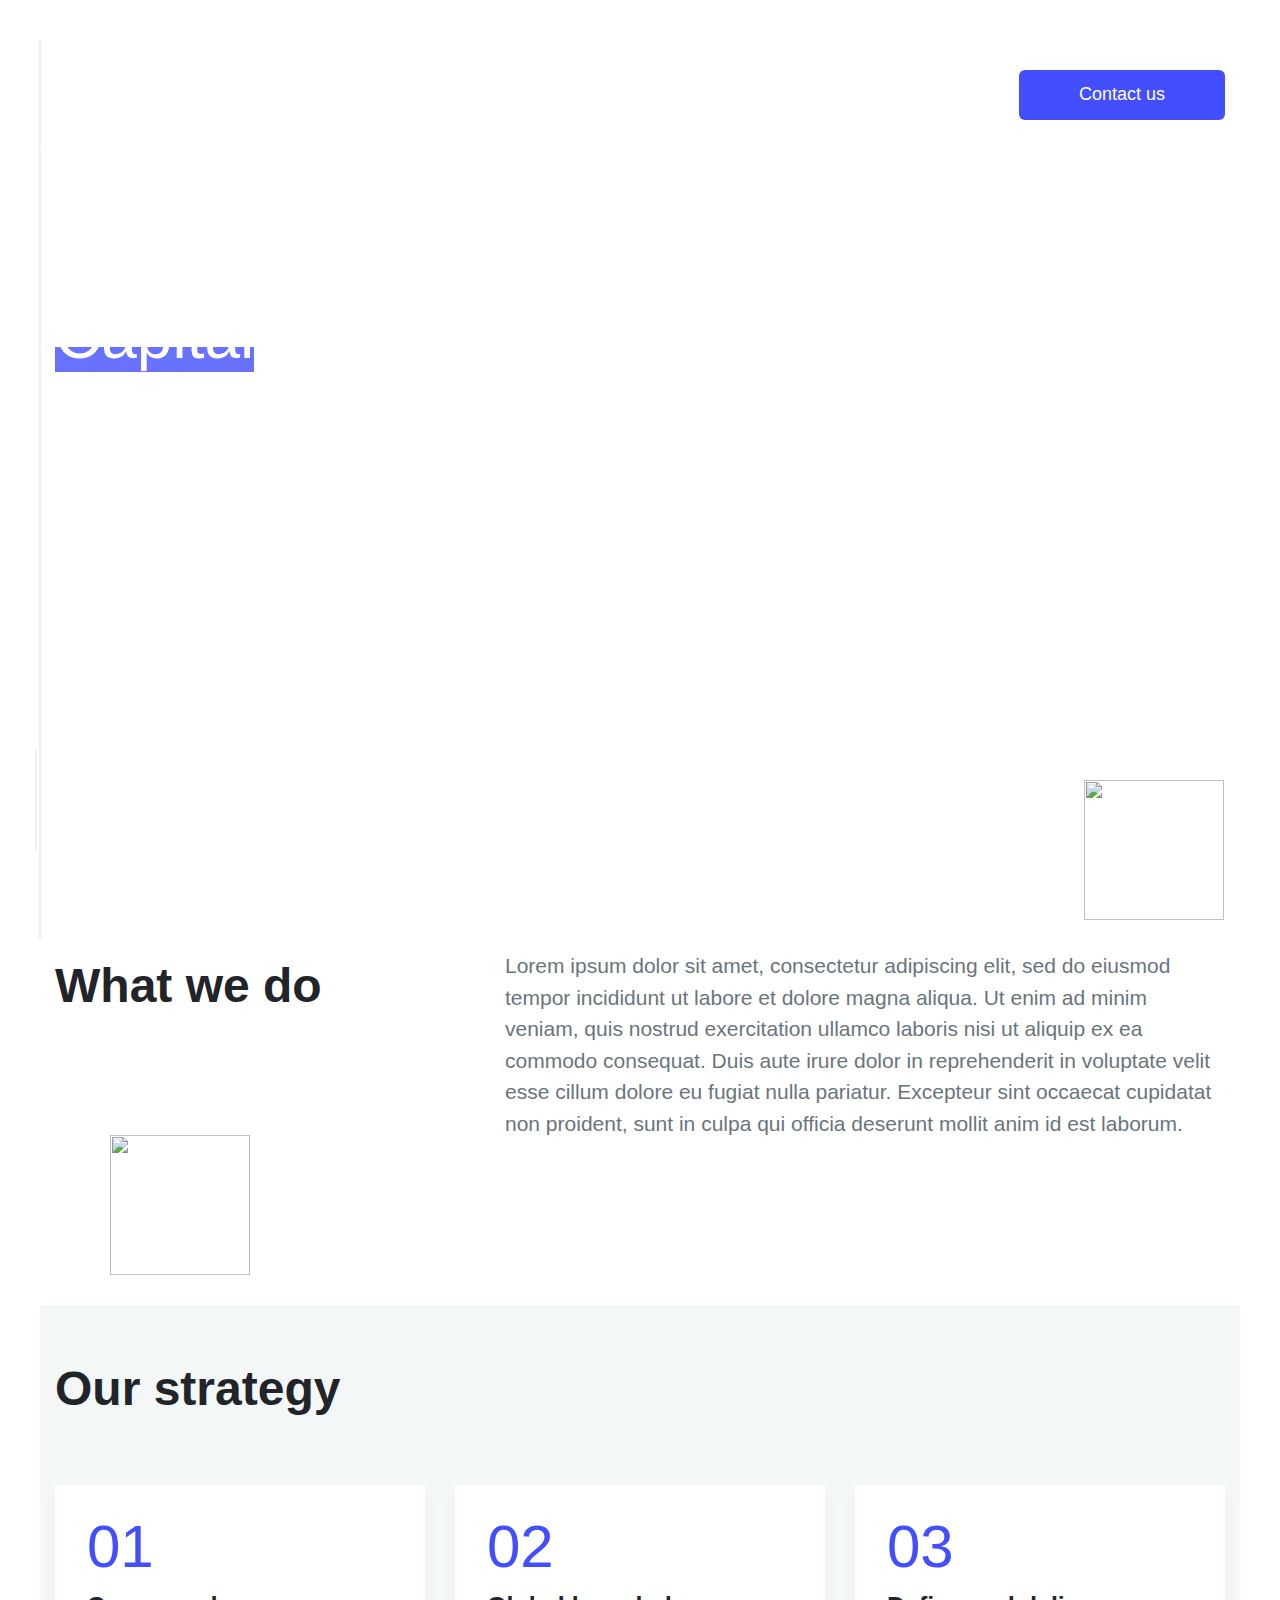
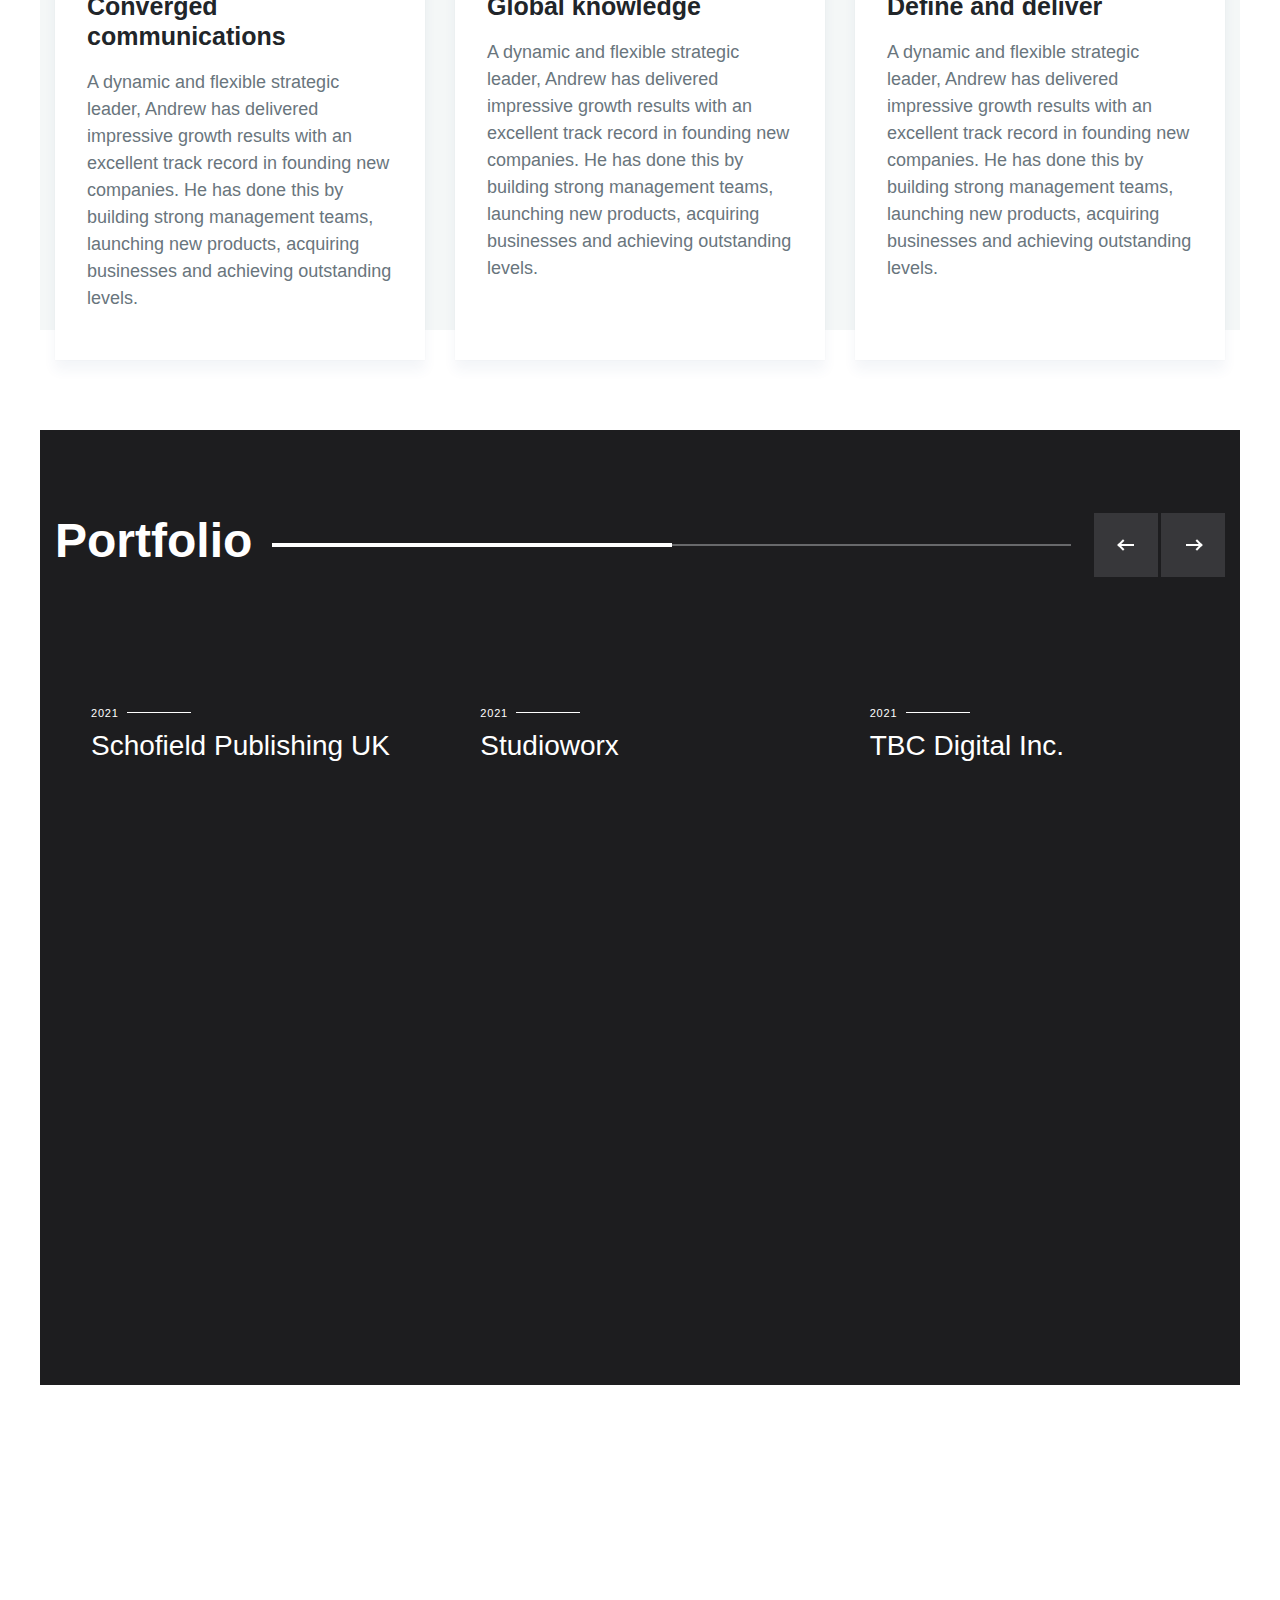
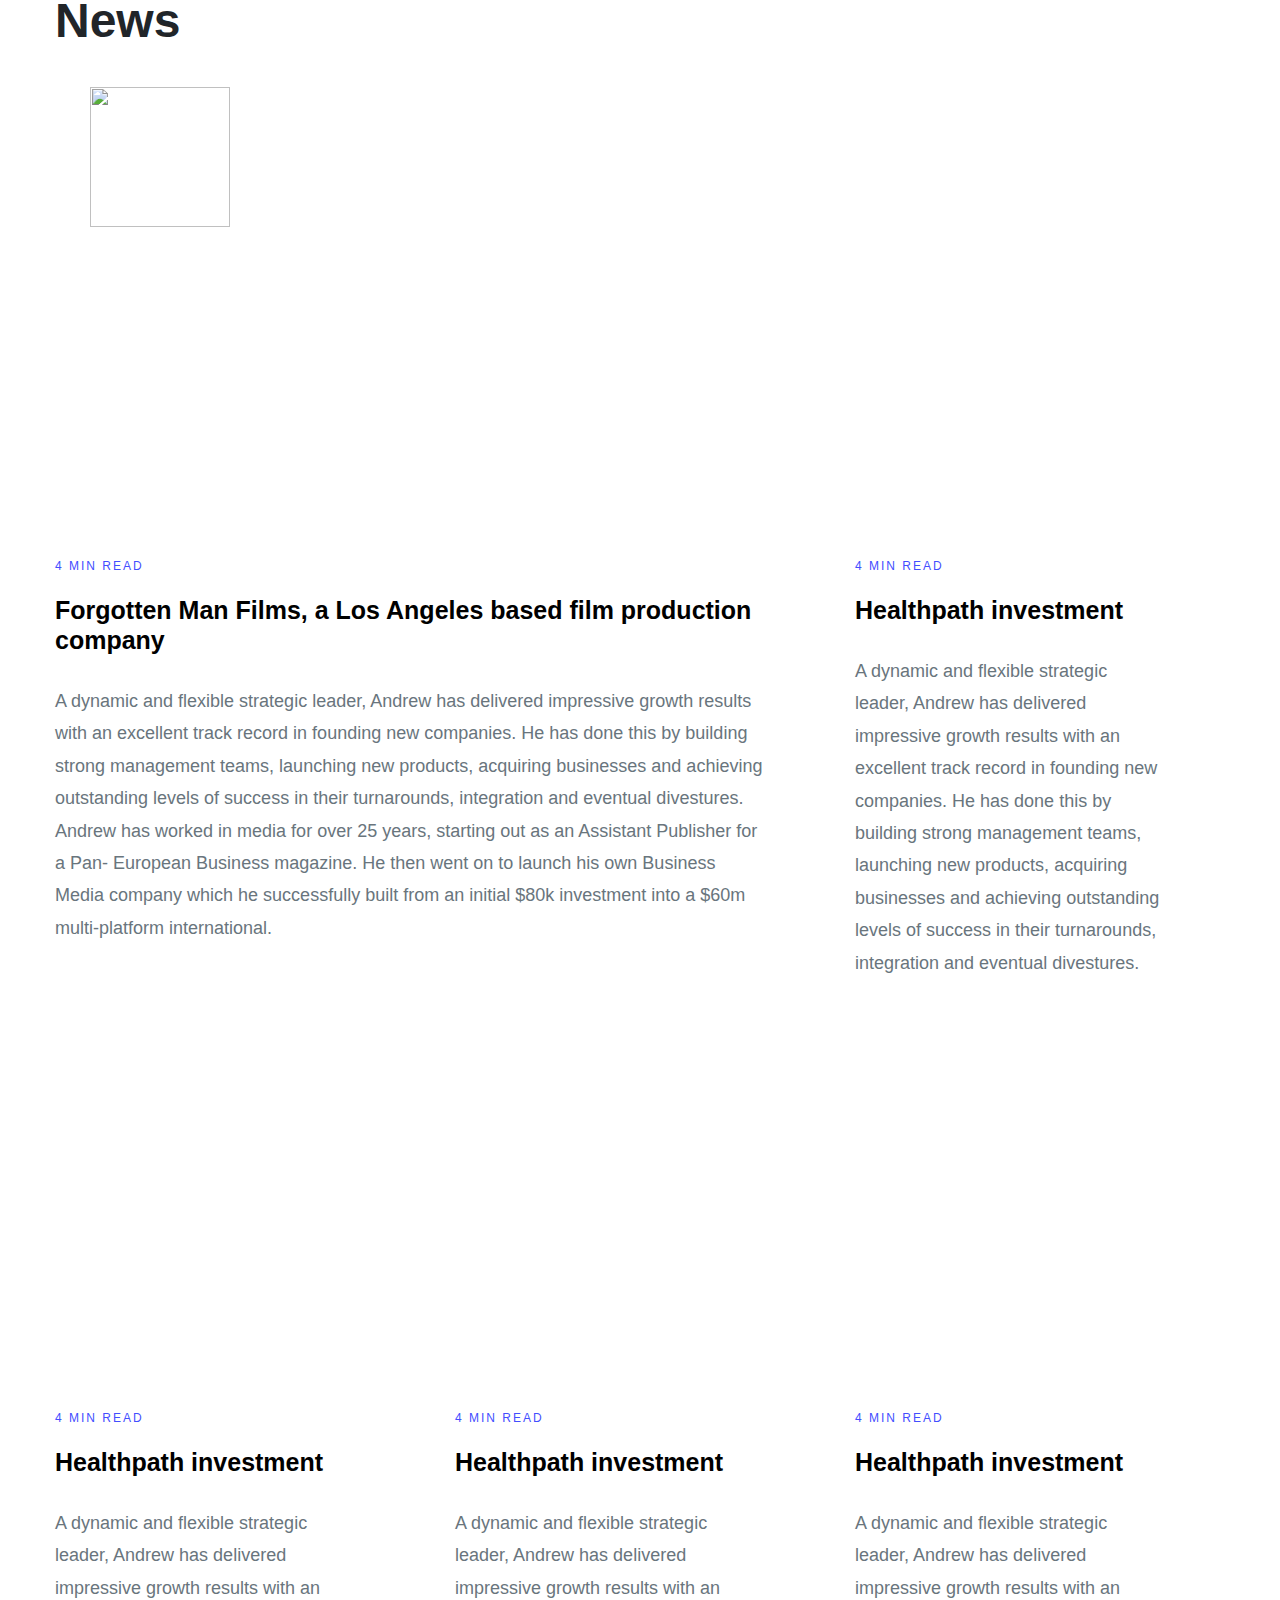
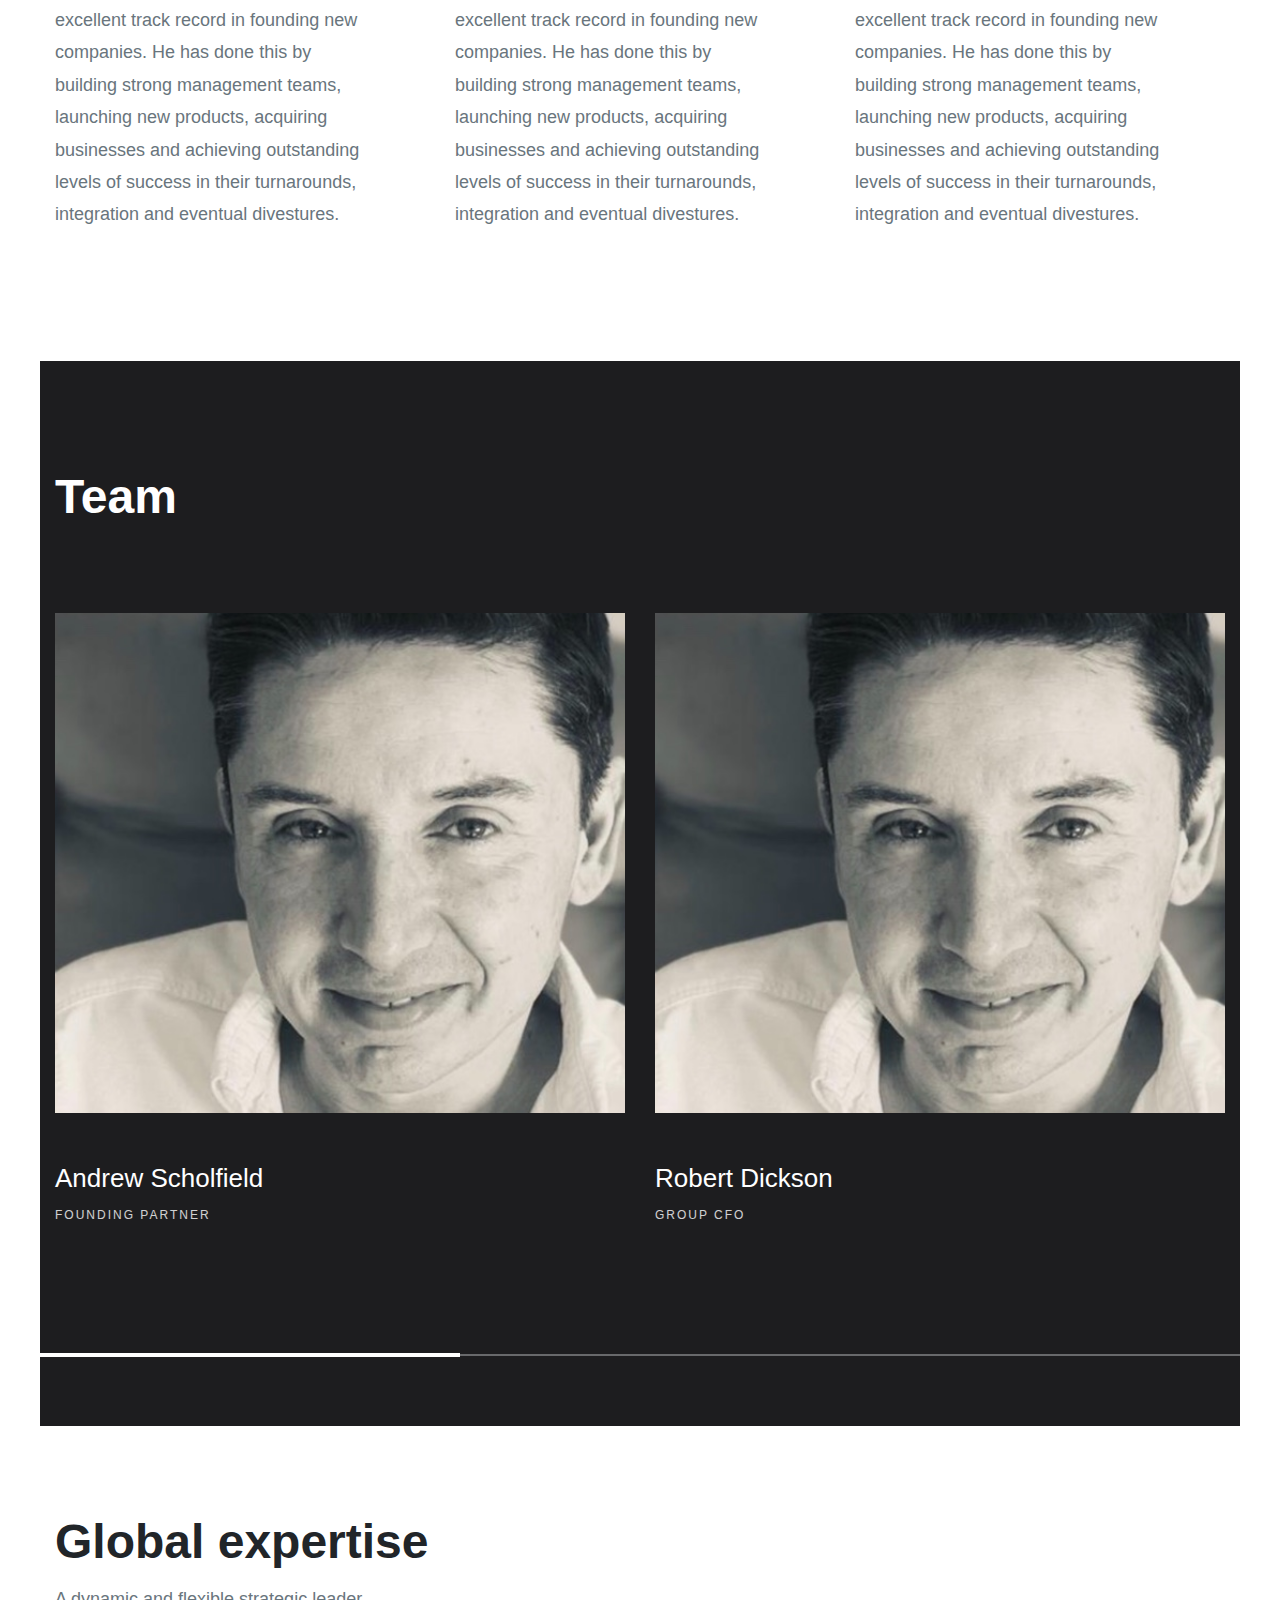
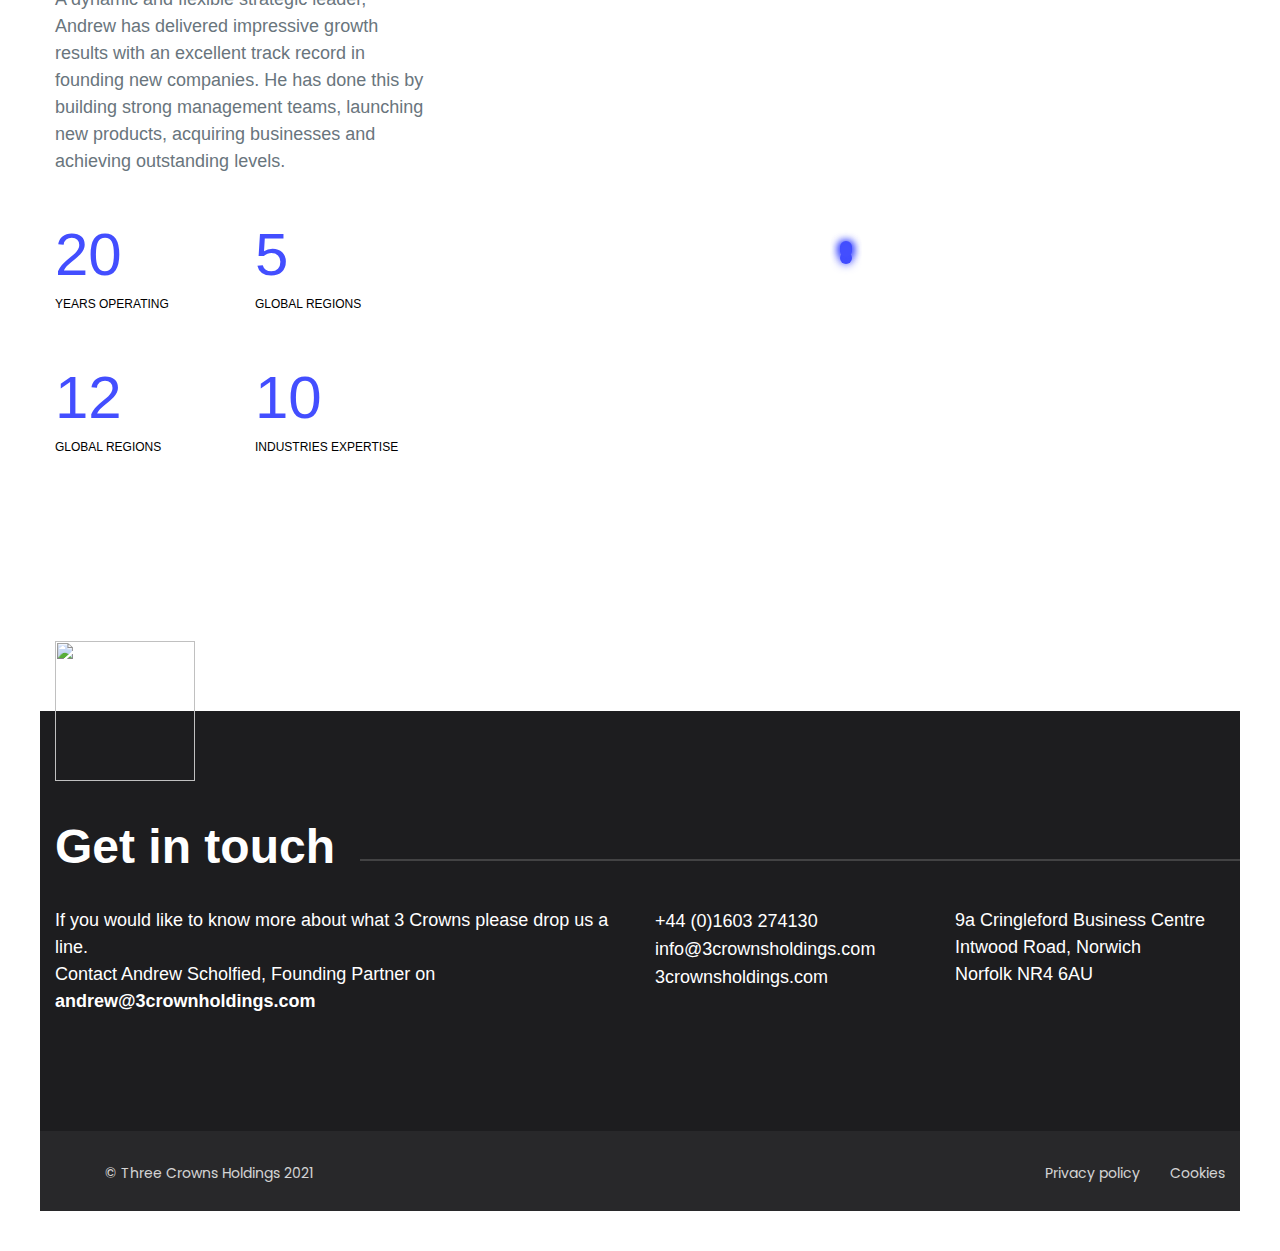
==== index.html @ 2ba05b67 "hero responsive fixes" ====
<!DOCTYPE html>
<html lang="en">
<head>
    <meta charset="UTF-8">
    <meta http-equiv="X-UA-Compatible" content="IE=edge">
    <meta name="viewport" content="width=device-width, initial-scale=1.0">
    <link rel="stylesheet" href="./assets/css/styles.css">
    <link rel="stylesheet" href="https://stackpath.bootstrapcdn.com/bootstrap/4.3.1/css/bootstrap.min.css" integrity="sha384-ggOyR0iXCbMQv3Xipma34MD+dH/1fQ784/j6cY/iJTQUOhcWr7x9JvoRxT2MZw1T" crossorigin="anonymous">
    <link rel="stylesheet" href="./assets/js/libs/locomotive-scroll-master/dist/locomotive-scroll.min.css">
    <script src="https://cdnjs.cloudflare.com/ajax/libs/popper.js/1.14.7/umd/popper.min.js" integrity="sha384-UO2eT0CpHqdSJQ6hJty5KVphtPhzWj9WO1clHTMGa3JDZwrnQq4sF86dIHNDz0W1" crossorigin="anonymous"></script>
    <!-- <script src="https://stackpath.bootstrapcdn.com/bootstrap/4.3.1/js/bootstrap.min.js" integrity="sha384-JjSmVgyd0p3pXB1rRibZUAYoIIy6OrQ6VrjIEaFf/nJGzIxFDsf4x0xIM+B07jRM" crossorigin="anonymous"></script> -->
    <script src="https://code.jquery.com/jquery-3.3.1.slim.min.js" integrity="sha384-q8i/X+965DzO0rT7abK41JStQIAqVgRVzpbzo5smXKp4YfRvH+8abtTE1Pi6jizo" crossorigin="anonymous"></script>
    
    <script src="./assets/js/libs/j-video-background/lib/j-video-background.js"></script>
    <script src="./assets/js/libs/locomotive-scroll-master/dist/locomotive-scroll.min.js"></script>
    <script src="./assets/js/main.js"></script>
    
    <title>Three Crowns - Home</title>
</head>
<body>

    <div class="container">
        <div class="line-container">
            <div class="line"></div>
        </div>
    </div>

    <div data-scroll-container class="main">

        <div data-scroll-section class="hero">
            <div class="hero-video-wrapper">
                <div class="hero-video"></div>
            </div>
            <div class="hero-header parallax">
                <div class="container header">
                    <a href="#" class="header-logo">
                        <img src="./assets/images/logo.png" alt="">
                    </a>
                    <a class="button button-blue" href="#">Contact us</a>
                </div>
            </div>
            <div class="container helper-line position-relative">
                <div class="row">
                    <div class="col-12 col-lg-6 hero-text">
                        <h1><span class="underline-animated">Capital</span> partnerships to work with you.</h1>
                        <p>Three Crowns targets investments in the Media and Technology industries focusing on mid market companies that have innovative proprietary technology.</p>
                        <a class="button button-blue hide-desktop" href="#">Contact us</a>
                    </div>
                    <img data-scroll data-scroll-speed="1" class="checker-overlay parallax mr-3" src="./assets/images/checker.png" alt="">
                </div>
            </div>
        </div>

        <div class="spacer"></div>

        <div data-scroll-section class="what-we-do">
            <div class="container">
                <div class="row row-eq-height">
                    <div data-scroll data-scroll-speed="2" class="col-12 col-md-4 d-flex flex-column justify-content-between left-col">
                        <h2 class="section-heading">What we do</h2>
                        <img src="./assets/images/what-we-do-1.png" alt="">
                        <img data-scroll data-scroll-speed="2" class="checker-overlay" src="./assets/images/checker.png" alt="">
                    </div>
                    <div data-scroll data-scroll-speed="3" class="col-12 col-md-8 d-flex flex-column justify-content-between">
                        <p class="what-we-do-text">Lorem ipsum dolor sit amet, consectetur adipiscing elit, sed do eiusmod tempor incididunt ut labore et dolore magna aliqua. Ut enim ad minim veniam, quis nostrud exercitation ullamco laboris nisi ut aliquip ex ea commodo consequat. Duis aute irure dolor in reprehenderit in voluptate velit esse cillum dolore eu fugiat nulla pariatur. Excepteur sint occaecat cupidatat non proident, sunt in culpa qui officia deserunt mollit anim id est laborum.</p>
                        <img class="img-bottom-offset" src="./assets/images/what-we-do-2.png" alt="">
                    </div>
                </div>
            </div>
        </div>

        <div class="spacer"></div>

        <div data-scroll-section class="strategy pt-5">
            <div class="container">
                <h2 class="section-heading">Our strategy</h2>
                <div class="row row-eq-height">
                    <div class="col-12 col-lg-4 mb-4 mb-lg-0">
                        <div class="text-card h-100">
                            <span class="card-num">01</span>
                            <h3 class="card-title">Converged communications</h3>
                            <p>A dynamic and flexible strategic leader, Andrew has delivered impressive growth results with an excellent track record in founding new companies. He has done this by building strong management teams, launching new products, acquiring businesses and achieving outstanding levels.</p>
                        </div>
                    </div>
                    <div class="col-12 col-lg-4 mb-4 mb-lg-0">
                        <div class="text-card h-100">
                            <span class="card-num">02</span>
                            <h3 class="card-title">Global knowledge</h3>
                            <p>A dynamic and flexible strategic leader, Andrew has delivered impressive growth results with an excellent track record in founding new companies. He has done this by building strong management teams, launching new products, acquiring businesses and achieving outstanding levels.</p>
                        </div>
                    </div>
                    <div class="col-12 col-lg-4">
                        <div class="text-card h-100">
                            <span class="card-num">03</span>
                            <h3 class="card-title">Define and deliver</h3>
                            <p>A dynamic and flexible strategic leader, Andrew has delivered impressive growth results with an excellent track record in founding new companies. He has done this by building strong management teams, launching new products, acquiring businesses and achieving outstanding levels.</p>
                        </div>
                    </div>
                </div>
            </div>
        </div>

        <div class="spacer"></div>

        <div data-scroll-section class="portfolio">
            <div class="container hide-mobile">
                <div class="portfolio-header">
                    <h2 class="section-heading">Portfolio</h2>
                    <div class="carousel-progress">
                        <div class="carousel-active"></div>
                    </div>
                    <div class="carousel-controls">
                        <div class="carousel-control left">
                            <span class="arrow"></span>
                        </div>
                        <div class="carousel-control right">
                            <span class="arrow"></span>
                        </div>
                    </div>
                </div>
                <div class="row px-3">
                    <div class="col-12 col-lg-4 px-0">
                        <a href="#">
                            <div style="background-image: url('./assets/images/vertical-1.jpg')" class="portfolio-hover-box">
                                <div class="border-animation">
                                    
                                </div>
                                <div class="hover-wrapper d-flex flex-column justify-content-between h-100">
                                    <div class="top-text-wrapper">
                                        <span class="hover-box-year">2021</span>
                                        <h3>Schofield Publishing UK</h3>
                                    </div>
                                    <div class="hidden-text-wrapper">
                                        <p>Lorem ipsum dolor sit amet, consectetur adipiscing elit, sed do eiusmod tempor incididunt ut labore et dolore magna aliqua.</p>
                                    </div>
                                </div>
                            </div>
                        </a>
                    </div>
                    <div class="col-12 col-lg-4 px-0">
                        <a href="#">
                            <div style="background-image: url('./assets/images/vertical-2.jpg')" class="portfolio-hover-box">
                                <div class="border-animation">
                                    
                                </div>
                                <div class="hover-wrapper d-flex flex-column justify-content-between h-100">
                                    <div class="top-text-wrapper">
                                        <span class="hover-box-year">2021</span>
                                        <h3>Studioworx</h3>
                                    </div>
                                    <div class="hidden-text-wrapper">
                                        <p>Lorem ipsum dolor sit amet, consectetur adipiscing elit, sed do eiusmod tempor incididunt ut labore et dolore magna aliqua.</p>
                                    </div>
                                </div>
                            </div>
                        </a>
                    </div>
                    <div class="col-12 col-lg-4 px-0">
                        <a href="#">
                            <div style="background-image: url('./assets/images/vertical-3.jpg')" class="portfolio-hover-box">
                                <div class="border-animation">
                                    
                                </div>
                                <div class="hover-wrapper d-flex flex-column justify-content-between h-100">
                                    <div class="top-text-wrapper">
                                        <span class="hover-box-year">2021</span>
                                        <h3>TBC Digital Inc.</h3>
                                    </div>
                                    <div class="hidden-text-wrapper">
                                        <p>Lorem ipsum dolor sit amet, consectetur adipiscing elit, sed do eiusmod tempor incididunt ut labore et dolore magna aliqua.</p>
                                    </div>
                                </div>
                            </div>
                        </a>
                    </div>
                </div>
            </div>
            <div class="hide-desktop pb-5">
                <div class="container">
                    <div class="portfolio-header">
                        <h2 class="section-heading">Portfolio</h2>
                        <div class="carousel-progress">
                            <div class="carousel-active"></div>
                        </div>
                        <div class="carousel-controls">
                            <div class="carousel-control left">
                                <span class="arrow"></span>
                            </div>
                            <div class="carousel-control right">
                                <span class="arrow"></span>
                            </div>
                        </div>
                    </div>
                    <div class="portfolio-items-wrapper">
                        <a href="#">
                            <div class="portfolio-item-mobile">
                                <div style="background-image: url('https://via.placeholder.com/400x400')" class="portfolio-item-img"></div>
                                <div class="portfolio-item-text mt-3">
                                    <span class="portfolio-mobile-year">2020</span>
                                    <h3>Schofield Publishing UK</h3>
                                    <p class="potrfolio-item-mobile-snippet">
                                        Studioworx is an Award Winning Creative Digital Agency specialising in eCommerce. We Provide Magento, Kooomo & BigCommerce Certified web stores for Maximum ROI & Brand awareness.
                                    </p>
                                </div>
                            </div>
                        </a>
                    </div>
                </div>
            </div>
        </div>

        <div class="spacer hide-mobile"></div>
        <div class="spacer hide-mobile"></div>

        <div data-scroll-section class="news">
            <div class="container hide-mobile">
                <h2 class="section-heading">News</h2>
                <div class="row row-eq-height">
                    <img data-scroll data-scroll-speed="1" class="checker-overlay" src="./assets/images/checker.png" alt="">
                    <div class="col-12 col-md-12 col-lg-8">
                        <div class="news-article big">
                            <a href="article.html">
                                <div class="article-image-wrapper">
                                    <img src="./assets/images/article-1.jpg" alt="">
                                </div>
                            </a>
                            <span class="article-read-time">4 min read</span>
                            <a href="article.html"><h3 class="article-title">Forgotten Man Films, a Los Angeles based film production company</h3></a>
                            <p class="article-snippet">A dynamic and flexible strategic leader, Andrew has delivered impressive growth results with an excellent track record in founding new companies. He has done this by building strong management teams, launching new products, acquiring businesses and achieving outstanding levels of success in their turnarounds, integration and eventual divestures. Andrew has worked in media for over 25 years, starting out as an Assistant Publisher for a Pan- European Business magazine. He then went on to launch his own Business Media company which he successfully built from an initial $80k investment into a $60m multi-platform international.</p>
                        </div>
                    </div>
                    <div class="col-12 col-md-6 col-lg-4">
                        <div class="news-article">
                            <a href="article.html">
                                <div class="article-image-wrapper">
                                    <img src="./assets/images/article-2.jpg" alt="">
                                </div>
                            </a>
                            <span class="article-read-time">4 min read</span>
                            <a href="article.html"><h3 class="article-title">Healthpath investment</h3></a>
                            <p class="article-snippet">A dynamic and flexible strategic leader, Andrew has delivered impressive growth results with an excellent track record in founding new companies. He has done this by building strong management teams, launching new products, acquiring businesses and achieving outstanding levels of success in their turnarounds, integration and eventual divestures.</p>
                        </div>
                    </div>
                    <div class="col-12 col-md-6 col-lg-4">
                        <div class="news-article">
                            <a href="article.html">
                                <div class="article-image-wrapper">
                                    <img src="./assets/images/article-3.jpg" alt="">
                                </div>
                            </a>
                            <span class="article-read-time">4 min read</span>
                            <a href="article.html"><h3 class="article-title">Healthpath investment</h3></a>
                            <p class="article-snippet">A dynamic and flexible strategic leader, Andrew has delivered impressive growth results with an excellent track record in founding new companies. He has done this by building strong management teams, launching new products, acquiring businesses and achieving outstanding levels of success in their turnarounds, integration and eventual divestures.</p>
                        </div>
                    </div>
                    <div class="col-12 col-md-6 col-lg-4">
                        <div class="news-article">
                            <a href="article.html">
                                <div class="article-image-wrapper">
                                    <img src="./assets/images/article-4.jpg" alt="">
                                </div>
                            </a>
                            <span class="article-read-time">4 min read</span>
                            <a href="article.html"><h3 class="article-title">Healthpath investment</h3></a>
                            <p class="article-snippet">A dynamic and flexible strategic leader, Andrew has delivered impressive growth results with an excellent track record in founding new companies. He has done this by building strong management teams, launching new products, acquiring businesses and achieving outstanding levels of success in their turnarounds, integration and eventual divestures.</p>
                        </div>
                    </div>
                    <div class="col-12 col-md-6 col-lg-4">
                        <div class="news-article">
                            <a href="article.html">
                                <div class="article-image-wrapper">
                                    <img src="./assets/images/article-5.jpg" alt="">
                                </div>
                            </a>
                            <span class="article-read-time">4 min read</span>
                            <a href="article.html"><h3 class="article-title">Healthpath investment</h3></a>
                            <p class="article-snippet">A dynamic and flexible strategic leader, Andrew has delivered impressive growth results with an excellent track record in founding new companies. He has done this by building strong management teams, launching new products, acquiring businesses and achieving outstanding levels of success in their turnarounds, integration and eventual divestures.</p>
                        </div>
                    </div>
                </div>
            </div>
            <div class="container hide-desktop news-mobile">
                <div class="news-header">
                    <h2 class="section-heading">News</h2>
                    <div class="carousel-progress">
                        <div class="carousel-active"></div>
                    </div>
                    <div class="carousel-controls">
                        <div class="carousel-control left">
                            <span class="arrow"></span>
                        </div>
                        <div class="carousel-control right">
                            <span class="arrow"></span>
                        </div>
                    </div>
                </div>
                <div class="news-items-wrapper">
                    <a href="/article.html">
                        <div class="news-item-mobile">
                            <div style="background-image: url('https://via.placeholder.com/400x400')" class="news-item-img"></div>
                            <div class="news-item-text mt-3">
                                <span class="news-mobile-year">2020</span>
                                <h3>Schofield Publishing UK</h3>
                                <p class="news-item-mobile-snippet">
                                    Studioworx is an Award Winning Creative Digital Agency specialising in eCommerce. We Provide Magento, Kooomo & BigCommerce Certified web stores for Maximum ROI & Brand awareness.
                                </p>
                            </div>
                        </div>
                    </a>
                </div>
            </div>
        </div>

        <div class="spacer"></div>

        <div data-scroll-section class="team">
            <div class="container">
                <h2 class="section-heading">Team</h2>
                <div class="row">
                    <div class="col-12 col-lg-6">
                        <div class="team-img-wrapper">
                            <img src="./assets/images/team.jpg" alt="Andrew Scholfield">
                        </div>
                        <h3 class="team-name">Andrew Scholfield</h3>
                        <span class="team-title">Founding partner</span>
                    </div>
                    <div class="col-12 col-lg-6">
                        <div class="team-img-wrapper">
                            <img src="./assets/images/team.jpg" alt="Robert Dickson">
                        </div>
                        <h3 class="team-name">Robert Dickson</h3>
                        <span class="team-title">Group CFO</span>
                    </div>
                    <div class="carousel-progress">
                        <div class="carousel-active"></div>
                    </div>
                </div>
            </div>
        </div>

        <div data-scroll-section class="global-expertise">
            <div class="container">
                <h2 class="section-heading">Global expertise</h2>
                <div class="row">
                    <div class="col-12 col-md-5 col-lg-4">
                        <p class="stats-desc">A dynamic and flexible strategic leader, Andrew has delivered impressive growth results with an excellent track record in founding new companies. He has done this by building strong management teams, launching new products, acquiring businesses and achieving outstanding levels.</p>
                        <div class="row stats-row">
                            <div class="col-6 stats-item">
                                <span class="stats-num">20</span>
                                <span class="stats-text">Years operating</span>
                            </div>
                            <div class="col-6 stats-item">
                                <span class="stats-num">5</span>
                                <span class="stats-text">Global regions</span>
                            </div>
                            <div class="col-6 stats-item">
                                <span class="stats-num">12</span>
                                <span class="stats-text">Global regions</span>
                            </div>
                            <div class="col-6 stats-item">
                                <span class="stats-num">10</span>
                                <span class="stats-text">Industries expertise</span>
                            </div>
                        </div>
                    </div>
                    <div data-scroll data-scroll-speed="3" class="col-12 col-md-7 col-lg-8 align-items-center justify-content-center d-none d-md-flex">
                        <div class="world-image-wrapper">
                            <span class="map-dot na"></span>
                            <span class="map-dot sa"></span>
                            <span class="map-dot eu"></span>
                            <span class="map-dot me"></span>
                            <span class="map-dot jp"></span>
                            <img src="./assets/images/world.png" alt="">
                        </div>
                    </div>
                </div>
            </div>
        </div>

        <div class="spacer"></div>
        <div class="spacer"></div>

        <footer class="landing" data-scroll-section>
            <div class="container checker-overlay-container">
                <img data-scroll data-scroll-speed="2" class="checker-overlay" src="./assets/images/checker.png" alt="">
            </div>
            <div class="footer-content">
                <div class="footer-body">
                    <div class="container">
                        <div class="footer-title-wrapper">
                            <h2 class="section-heading mb-4">Get in touch</h2>
                            <div class="footer-line"></div>
                        </div>
                        <div class="footer-info">
                            <div class="row">
                                <div class="col-12 col-lg-6">
                                    <p>
                                        If you would like to know more about what 3 Crowns please drop us a line. <br/>
                                        Contact Andrew Scholfied, Founding Partner on <a href="mailto:andrew@3crownholdings.com"><strong>andrew@3crownholdings.com</strong></a> <span class="hide-desktop text-nowrap">or call <a href="tel:+44 (0)1603 274130">+44 (0)1603 274130</a></span>
                                    </p>
                                </div>
                                <div class="col-12 col-lg-3 contact-info">
                                    <a href="tel:+44 (0)1603 274130">+44 (0)1603 274130</a>
                                    <a href="mailto:info@3crownsholdings.com">info@3crownsholdings.com</a>
                                    <a href="www.3crownsholdings.com">3crownsholdings.com</a>
                                </div>
                                <div class="col-12 col-lg-3 footer-address">
                                    <p>9a Cringleford Business Centre</p>
                                    <p>Intwood Road, Norwich</p>
                                    <p>Norfolk NR4 6AU</p>
                                </div>
                            </div>
                        </div>
                    </div>
                </div>
                <div class="footer-meta hide-mobile">
                    <div class="container d-flex justify-content-between">
                        <div class="footer-meta-left">
                            <img src="./assets/images/footer-logo.png" alt="">
                            <span class="d-inline-block mt-1">© Three Crowns Holdings 2021</span>
                        </div>
                        <div class="footer-meta-right d-flex align-items-center">
                            <a class="d-inline-block mt-1" href="#">Privacy policy</a>
                            <a class="d-inline-block mt-1" href="#">Cookies</a>
                        </div>
                    </div>
                </div>
                <div class="footer-meta-mobile hide-desktop">
                    <div class="container">
                        <img src="./assets/images/footer-logo.png" alt="">
                        <span class="d-inline-block mt-1">© Three Crowns Holdings 2021</span>
                        |
                        <a class="d-inline-block mt-1" href="#">Privacy</a>
                        |
                        <a class="d-inline-block mt-1" href="#">Cookies</a>
                    </div>
                </div>
            </div>
        </footer>

    </div>

</body>
</html>
---- assets/css/styles.css ----
@import url("https://fonts.googleapis.com/css2?family=Poppins&display=swap");
@font-face {
  font-family: 'Circular Std';
  src: url("../fonts/CircularStd-Medium.woff2") format("woff2");
  font-weight: 500;
  font-style: normal;
}

@font-face {
  font-family: 'Circular Std';
  src: url("../fonts/CircularStd-Bold.woff2") format("woff2");
  font-weight: 600;
  font-style: normal;
}

@font-face {
  font-family: 'Circular Std';
  src: url("../fonts/CircularStd-Book.woff2") format("woff2");
  font-weight: 400;
  font-style: normal;
}

:root {
  --text-dark: #2a3a46;
  --text-primary: #69757d;
  --accent-blue: #434eff;
  --accent-hover: #2c33a8;
  --bg-gray: #F4F7F7;
  --dark-gray: #1d1d1f;
  --link-hover: #333333;
}

.container {
  max-width: 1400px !important;
}

img {
  width: 100%;
}

p {
  color: var(--text-primary);
  font-size: 21px;
  font-weight: 400;
}

@media (max-width: 500px) {
  p {
    font-size: 16px;
    line-height: 1.6;
  }
}

.spacer {
  height: 100px;
}

@media (max-width: 500px) {
  .spacer {
    height: 70px;
  }
}

body {
  margin: 40px 40px 0 40px !important;
  border-bottom: 40px solid white;
  font-family: 'Circular Std', sans-serif !important;
  font-weight: 500;
}

@media (max-width: 767px) {
  body {
    margin: 0 !important;
    border-bottom: none;
  }
}

@media (min-width: 501px) {
  .hide-desktop {
    display: none !important;
  }
}

@media (max-width: 500px) {
  .hide-mobile {
    display: none !important;
  }
}

.section-heading {
  font-size: 48px;
  font-weight: 600;
  line-height: 1.5;
}

@media (max-width: 991px) {
  .section-heading {
    font-size: 36px;
  }
}

@media (max-width: 500px) {
  .section-heading {
    font-size: 28px;
  }
}

.button {
  color: #fff;
  height: 50px;
  padding: 0 60px;
  display: flex;
  align-items: center;
  justify-content: center;
  font-size: 18px;
  border-radius: 6px;
}

.button.button-blue {
  background-color: var(--accent-blue);
}

a.button:hover {
  text-decoration: none;
  color: #fff;
  background-color: var(--accent-hover);
}

.helper-line {
  position: relative;
  max-height: 1000px;
}

.helper-line:before {
  content: '';
  position: absolute;
  left: 0;
  bottom: 0;
  width: 2px;
  height: 100px;
  background-color: rgba(217, 220, 222, 0.4);
  z-index: 5;
  left: -5px;
}

.article-main {
  position: relative;
}

.article-main:before {
  content: '';
  position: absolute;
  display: block;
  width: 2px;
  background-color: rgba(217, 220, 222, 0.4);
  height: calc(100% + 150px);
  top: -150px;
  left: 0;
  z-index: 5;
}

@media (max-width: 767px) {
  .article-main:before {
    display: none;
  }
}

.line-container {
  position: relative;
}

.line-container .line {
  position: absolute;
  display: block;
  width: 2px;
  background-color: rgba(217, 220, 222, 0.4);
  left: -20px;
  top: 0;
  height: calc(100vh);
  z-index: 1;
}

@media (max-width: 500px) {
  .line-container .line {
    display: none;
  }
}

@media (max-width: 1500px) {
  .line-container .line {
    left: -16px;
  }
}

.hero {
  height: 90vh;
  width: 100%;
  position: relative;
  z-index: 5;
  max-height: 1000px;
}

.hero .row {
  max-height: 1000px;
}

.hero .hide-desktop {
  max-width: 250px;
  min-height: 50px;
}

@media (min-width: 501px) {
  .hero .hide-desktop {
    display: none;
  }
}

.hero .hero-video-wrapper {
  overflow: hidden;
  position: absolute;
  height: 100%;
  width: 100%;
  z-index: 5;
}

.hero .hero-video {
  position: absolute;
  top: 0;
  width: 1920px;
  height: 90vh;
  min-width: calc(100vw - 80px);
}

.hero .hero-video video {
  background-color: #333;
}

@media (max-width: 500px) {
  .hero .hero-video {
    width: 1400px;
    right: 0;
  }
}

.hero.hero-image {
  background-position: center;
  background-size: cover;
}

.hero.hero-image p {
  opacity: 0.8;
}

.hero .hero-header {
  z-index: 99;
  position: absolute;
  top: 0;
  height: 110px;
  width: 100%;
  border-bottom: 1px solid rgba(255, 255, 255, 0.21);
}

.hero .hero-header .container {
  display: flex;
  justify-content: space-between;
  align-items: center;
}

.hero .hero-header .container .header-logo {
  max-width: 225px;
}

.hero .hero-header .container .header-logo img {
  width: 100%;
}

@media (max-width: 500px) {
  .hero .hero-header {
    height: 55px;
  }
  .hero .hero-header .button {
    display: none;
  }
  .hero .hero-header .container .header-logo {
    max-width: 200px;
  }
  .hero .hero-header .container .header-logo img {
    width: 100%;
  }
}

.hero .container {
  height: 100%;
  position: relative;
}

.hero .container .checker-overlay {
  height: 140px;
  width: 140px;
  position: absolute;
  right: 0;
  bottom: -70px;
  z-index: 9;
}

.hero .container .row {
  height: 100%;
}

.hero .container .row .hero-text {
  height: 100%;
  display: flex;
  flex-direction: column;
  justify-content: center;
  color: #fff;
}

.hero .container .row .hero-text h1 {
  font-size: 64px;
  z-index: 9;
}

@media (max-width: 500px) {
  .hero .container .row .hero-text h1 {
    font-size: 32px;
  }
}

.hero .container .row .hero-text p {
  z-index: 9;
  line-height: 1.86;
  font-size: 21px;
  color: #fff;
  opacity: 0.8;
}

@media (max-width: 500px) {
  .hero .container .row .hero-text p {
    font-size: 18px;
  }
}

.hero .container .row .hero-text .underline-animated {
  position: relative;
  z-index: 2;
}

.hero .container .row .hero-text .underline-animated:after {
  content: '';
  position: absolute;
  left: 0;
  bottom: 0;
  display: inline-block;
  height: 25px;
  width: 100%;
  background: var(--accent-blue);
  opacity: 0.8;
  z-index: -1;
  animation-name: underline-animation;
  animation-iteration-count: 1;
  animation-duration: 700ms;
  animation-timing-function: ease-out;
}

@media (max-width: 500px) {
  .hero .container .row .hero-text .underline-animated:after {
    height: 14px;
  }
}

.hero .container .row .hero-text .underline-animated-2 {
  position: relative;
  z-index: 2;
  animation-name: color-animation;
  animation-duration: 1400ms;
  animation-iteration-count: 1;
  animation-timing-function: ease-in;
  animation-fill-mode: forwards;
}

@keyframes underline-animation {
  0% {
    width: 0%;
  }
  100% {
    width: 100%;
  }
}

@keyframes color-animation {
  0% {
    color: #fff;
  }
  50% {
    color: #fff;
  }
  100% {
    color: var(--accent-blue);
  }
}

@media (min-width: 992px) {
  .what-we-do .img-bottom-offset {
    transform: translateY(40px);
  }
}

.what-we-do .left-col {
  position: relative;
}

.what-we-do .left-col .checker-overlay {
  position: absolute;
  height: 140px;
  width: 140px;
  bottom: -70px;
  left: 70px;
  z-index: 9;
}

.what-we-do .what-we-do-text {
  padding-left: 50px;
  padding-bottom: 50px;
}

@media (max-width: 500px) {
  .what-we-do .what-we-do-text {
    padding: 0;
  }
}

@media (max-width: 500px) {
  .what-we-do img {
    display: none;
  }
}

.strategy {
  background-color: var(--bg-gray);
}

.strategy h2 {
  margin-bottom: 30px;
}

.strategy .text-card {
  transform: translateY(30px);
  padding: 32px;
  background: #fff;
  box-shadow: 0 10px 12px 0 rgba(51, 91, 130, 0.06), 0 0 1px 0 rgba(10, 31, 68, 0.05);
}

.strategy .text-card .card-num {
  line-height: 1;
  color: var(--accent-blue);
  font-size: 60px;
  font-weight: 400;
}

@media (max-width: 500px) {
  .strategy .text-card .card-num {
    font-size: 40px;
  }
}

.strategy .text-card h3 {
  margin: 14px 0 18px 0;
  font-size: 25px;
  font-weight: bold;
}

@media (max-width: 500px) {
  .strategy .text-card h3 {
    font-size: 20px;
  }
}

.strategy .text-card p {
  font-size: 18px;
}

@media (max-width: 500px) {
  .strategy .text-card p {
    font-size: 16px;
  }
}

.portfolio {
  background-color: var(--dark-gray);
  padding-top: 50px;
}

.portfolio .portfolio-header {
  display: flex;
  align-items: center;
  justify-content: space-between;
  margin-top: 25px;
  position: relative;
}

.portfolio .portfolio-header h2 {
  color: #fff;
}

.portfolio .portfolio-header .carousel-progress {
  margin: 0 20px;
  flex: 1;
  height: 2px;
  background-color: rgba(217, 220, 222, 0.4);
}

@media (max-width: 500px) {
  .portfolio .portfolio-header .carousel-progress {
    position: absolute;
    width: calc(100vw - 40px);
    bottom: -12px;
    left: -20px;
  }
}

.portfolio .portfolio-header .carousel-progress .carousel-active {
  width: 50%;
  height: 4px;
  position: relative;
  top: -1px;
  background-color: #fff;
}

.portfolio .portfolio-header .carousel-controls {
  display: flex;
}

.portfolio .portfolio-header .carousel-controls .carousel-control {
  margin-left: 3px;
  height: 64px;
  width: 64px;
  background-color: #37373A;
  display: flex;
  align-items: center;
  justify-content: center;
  cursor: pointer;
}

.portfolio .portfolio-header .carousel-controls .carousel-control:hover {
  background-color: #505054;
}

.portfolio .portfolio-header .carousel-controls .carousel-control .arrow {
  display: inline-block;
  background-color: #fff;
  width: 15px;
  height: 2px;
  position: relative;
}

.portfolio .portfolio-header .carousel-controls .carousel-control .arrow:after {
  content: '';
  display: block;
  height: 8px;
  width: 8px;
  background: transparent;
  border-top: 2px solid #fff;
  border-right: 2px solid #fff;
  transform: rotate(45deg);
  position: absolute;
  right: 0;
  top: -3px;
}

.portfolio .portfolio-header .carousel-controls .carousel-control.left .arrow {
  transform: rotate(180deg);
}

.portfolio .row {
  transform: translateY(80px);
}

.portfolio a {
  text-decoration: none;
  color: #fff;
}

.portfolio a:hover {
  text-decoration: none;
  color: #fff;
}

.portfolio a .portfolio-hover-box {
  width: 100%;
  height: 800px;
  background-size: calc(100% + 180px);
  background-position: center;
  box-sizing: border-box;
  position: relative;
  transition: all 1s;
}

@media (max-width: 1200px) and (min-width: 992px) {
  .portfolio a .portfolio-hover-box {
    height: 600px;
  }
}

.portfolio a .portfolio-hover-box .top-text-wrapper {
  transition: transform 1s;
  transform: scale(1) translateY(0);
}

.portfolio a .portfolio-hover-box:hover {
  background-size: calc(107.5% + 180px);
  transform: scale(0.95);
}

.portfolio a .portfolio-hover-box:hover .top-text-wrapper {
  transform: scale(1.05) translateY(-16px);
}

.portfolio a .portfolio-hover-box .top-text-wrapper {
  z-index: 99;
}

.portfolio a .portfolio-hover-box .border-animation {
  position: absolute;
  height: 100%;
  width: 100%;
  transition: all 600ms ease-out;
  background-color: transparent;
  z-index: 9;
}

.portfolio a .portfolio-hover-box .hover-wrapper {
  padding: 35px;
}

.portfolio a .portfolio-hover-box .hover-box-year {
  color: #fff;
  font-size: 11px;
  position: relative;
  letter-spacing: 0.8px;
}

.portfolio a .portfolio-hover-box .hover-box-year:after {
  content: '';
  display: inline-block;
  position: absolute;
  left: 36px;
  top: 5px;
  width: 64px;
  height: 1px;
  background-color: #fff;
}

.portfolio a .portfolio-hover-box h3 {
  margin-top: 5px;
}

.portfolio a .portfolio-hover-box:hover .border-animation {
  background-color: rgba(0, 0, 0, 0.3);
}

.portfolio a .portfolio-hover-box:hover .hidden-text-wrapper p {
  transform: translateY(0);
}

.portfolio a .portfolio-hover-box .hidden-text-wrapper {
  z-index: 99;
  position: relative;
  overflow: hidden;
}

.portfolio a .portfolio-hover-box .hidden-text-wrapper p {
  color: #fff;
  transform: translateY(calc(100% + 30px));
  transition: transform 1s;
}

.portfolio .hide-desktop .carousel-progress {
  bottom: -16px;
}

.portfolio .hide-desktop .portfolio-items-wrapper {
  margin-top: 30px;
}

.portfolio .hide-desktop .portfolio-items-wrapper .portfolio-item-mobile .portfolio-item-img {
  width: 100%;
  height: 300px;
  background-position: center;
  background-size: cover;
}

.portfolio .hide-desktop .portfolio-items-wrapper .portfolio-item-mobile .portfolio-mobile-year {
  font-size: 11px;
  position: relative;
}

.portfolio .hide-desktop .portfolio-items-wrapper .portfolio-item-mobile .portfolio-mobile-year:after {
  content: '';
  display: block;
  width: 40px;
  height: 1px;
  background-color: #fff;
  position: absolute;
  left: 40px;
  top: 4px;
}

.portfolio .hide-desktop .portfolio-items-wrapper .portfolio-item-mobile h3 {
  font-size: 20px;
  font-weight: 400;
}

.portfolio .hide-desktop .portfolio-items-wrapper .portfolio-item-mobile p {
  margin-top: 16px;
  font-size: 16px;
  color: #fff;
  font-weight: 400;
  line-height: 1.63;
}

.news h2 {
  margin-bottom: 100px;
}

.news .row {
  position: relative;
}

.news .row .checker-overlay {
  position: absolute;
  width: 140px;
  height: 140px;
  top: -70px;
  left: 50px;
  z-index: 9;
}

.news .row .news-article {
  margin-bottom: 30px;
}

.news .row .news-article:hover .article-read-time:after {
  width: 75px;
}

.news .row .news-article a {
  color: #000;
}

.news .row .news-article a:hover {
  color: var(--link-hover);
}

.news .row .news-article .article-image-wrapper {
  height: 380px;
  overflow: hidden;
  transition: all 500ms ease-in-out;
  border: 0 solid white;
  box-sizing: border-box;
  display: flex;
  align-items: center;
}

.news .row .news-article .article-image-wrapper img {
  min-height: 100%;
  object-fit: cover;
  transition: transform 500ms ease-in-out;
  transform: scale(1);
}

.news .row .news-article .article-image-wrapper:hover {
  border: 15px solid white;
}

.news .row .news-article .article-image-wrapper:hover img {
  transform: scale(1.06);
}

.news .row .news-article .article-read-time {
  display: inline-block;
  margin: 20px 0;
  color: var(--accent-blue);
  position: relative;
  font-size: 12px;
  letter-spacing: 2px;
  text-transform: uppercase;
}

.news .row .news-article .article-read-time:after {
  content: '';
  transition: all 250ms;
  display: inline-block;
  position: absolute;
  width: 0;
  height: 1px;
  background-color: var(--accent-blue);
  left: 95px;
  top: 8px;
}

.news .row .news-article h3 {
  font-size: 25px;
  font-weight: 600;
  margin-bottom: 30px;
}

.news .row .news-article .article-snippet {
  padding-right: 60px;
  font-size: 18px;
  line-height: 1.8;
}

.news .news-mobile .news-header {
  display: flex;
  align-items: center;
  justify-content: space-between;
  margin-top: 25px;
  position: relative;
}

.news .news-mobile .news-header h2 {
  margin-bottom: 0;
  color: var(--dark-gray);
}

.news .news-mobile .news-header .carousel-progress {
  margin: 0 20px;
  flex: 1;
  position: relative;
  height: 2px;
  background-color: rgba(217, 220, 222, 0.4);
}

@media (max-width: 500px) {
  .news .news-mobile .news-header .carousel-progress {
    position: absolute;
    width: calc(100vw - 40px);
    bottom: -12px;
    left: -20px;
  }
}

.news .news-mobile .news-header .carousel-progress .carousel-active {
  width: 50%;
  height: 4px;
  position: relative;
  top: -1px;
  background-color: var(--dark-gray);
}

.news .news-mobile .news-header .carousel-controls {
  display: flex;
}

.news .news-mobile .news-header .carousel-controls .carousel-control {
  margin-left: 3px;
  height: 64px;
  width: 64px;
  background-color: #F1F2F3;
  display: flex;
  align-items: center;
  justify-content: center;
  cursor: pointer;
}

.news .news-mobile .news-header .carousel-controls .carousel-control:hover {
  background-color: #505054;
}

.news .news-mobile .news-header .carousel-controls .carousel-control .arrow {
  display: inline-block;
  background-color: var(--dark-gray);
  width: 15px;
  height: 2px;
  position: relative;
}

.news .news-mobile .news-header .carousel-controls .carousel-control .arrow:after {
  content: '';
  display: block;
  height: 8px;
  width: 8px;
  background: transparent;
  border-top: 2px solid var(--dark-gray);
  border-right: 2px solid var(--dark-gray);
  transform: rotate(45deg);
  position: absolute;
  right: 0;
  top: -3px;
}

.news .news-mobile .news-header .carousel-controls .carousel-control.left .arrow {
  transform: rotate(180deg);
}

.news .news-mobile .news-items-wrapper {
  margin-top: 30px;
}

.news .news-mobile .news-items-wrapper a {
  color: var(--dark-gray);
}

.news .news-mobile .news-items-wrapper .news-item-mobile .news-item-img {
  width: 100%;
  height: 300px;
  background-position: center;
  background-size: cover;
}

.news .news-mobile .news-items-wrapper .news-item-mobile .news-mobile-year {
  font-size: 11px;
  position: relative;
}

.news .news-mobile .news-items-wrapper .news-item-mobile .news-mobile-year:after {
  content: '';
  display: block;
  width: 40px;
  height: 1px;
  background-color: var(--dark-gray);
  position: absolute;
  left: 40px;
  top: 4px;
}

.news .news-mobile .news-items-wrapper .news-item-mobile h3 {
  font-size: 20px;
  font-weight: 500;
}

.news .news-mobile .news-items-wrapper .news-item-mobile p {
  margin-top: 16px;
  font-size: 16px;
  color: var(--dark-gray);
  font-weight: 400;
  line-height: 1.63;
}

.team {
  background-color: var(--dark-gray);
  color: #fff;
  padding-top: 100px;
  padding-bottom: 200px;
  position: relative;
  overflow: hidden;
}

@media (max-width: 500px) {
  .team {
    padding-top: 60px;
    padding-bottom: 45px;
  }
}

@media (max-width: 500px) {
  .team .section-heading {
    margin-bottom: 60px;
  }
}

.team h2 {
  margin-bottom: 80px;
}

.team .team-img-wrapper {
  margin-bottom: 50px;
  height: 500px;
  overflow: hidden;
}

.team .team-img-wrapper img {
  object-fit: cover;
  height: 100%;
}

@media (max-width: 500px) {
  .team .team-img-wrapper img {
    margin-bottom: 25px;
  }
}

.team .team-name {
  font-size: 26px;
}

.team .team-title {
  font-size: 12px;
  text-transform: uppercase;
  letter-spacing: 2px;
  opacity: 0.8;
}

@media (max-width: 991px) {
  .team .team-title {
    display: inline-block;
    margin-bottom: 40px;
  }
}

.team .carousel-progress {
  height: 2px;
  position: absolute;
  width: 100%;
  max-width: calc(100vw - 30px) !important;
  background-color: rgba(217, 220, 222, 0.4);
  bottom: 70px;
}

@media (max-width: 500px) {
  .team .carousel-progress {
    left: 15px;
  }
}

.team .carousel-progress .carousel-active {
  height: 4px;
  position: relative;
  top: -1px;
  width: 35%;
  background-color: #fff;
}

.global-expertise {
  padding-top: 80px;
}

.global-expertise .stats-desc {
  margin-bottom: 50px;
  font-size: 18px;
}

.global-expertise .stats-row .stats-item {
  margin-bottom: 55px;
}

.global-expertise .stats-row .stats-num {
  color: var(--accent-blue);
  line-height: 1;
  font-size: 60px;
  display: block;
  margin-bottom: 10px;
}

.global-expertise .stats-row .stats-text {
  display: block;
  text-transform: uppercase;
  color: #000;
  font-size: 12px;
}

.global-expertise .world-image-wrapper {
  position: relative;
}

.global-expertise .world-image-wrapper .map-dot {
  height: 12px;
  width: 12px;
  border-radius: 50%;
  background-color: var(--accent-blue);
  box-shadow: 0 0 10px var(--accent-blue);
  position: absolute;
}

.global-expertise .world-image-wrapper .map-dot.na {
  left: 19%;
  top: 25%;
}

.global-expertise .world-image-wrapper .map-dot.sa {
  left: 31%;
  top: 66%;
}

.global-expertise .world-image-wrapper .map-dot.eu {
  left: 50%;
  top: 20%;
}

.global-expertise .world-image-wrapper .map-dot.me {
  left: 59.5%;
  top: 27%;
}

.global-expertise .world-image-wrapper .map-dot.jp {
  left: 88%;
  top: 36%;
}

.global-expertise .world-image-wrapper img {
  object-fit: contain;
}

footer {
  position: relative;
  background: var(--dark-gray);
  z-index: 99;
}

footer.landing[data-scroll-section-id] {
  top: -80px;
}

@media (max-width: 767px) {
  footer.landing {
    border-bottom: 2px solid rgba(255, 255, 255, 0.05);
    top: 0;
  }
}

footer.landing:after {
  content: '';
  position: absolute;
  width: 100%;
  background: #fff;
  height: 40px;
}

@media (max-width: 767px) {
  footer.landing:after {
    display: none;
  }
}

footer .checker-overlay-container {
  overflow: visible;
}

footer .checker-overlay-container .checker-overlay {
  position: absolute;
  width: 140px;
  height: 140px;
  left: 15px;
  top: -70px;
  z-index: 9;
}

footer .footer-content {
  overflow: hidden;
}

footer h2 {
  color: #fff;
}

footer .container {
  position: relative;
}

footer .footer-title-wrapper {
  overflow: hidden;
}

footer .footer-title-wrapper .footer-line {
  position: absolute;
  width: 100%;
  height: 2px;
  background-color: rgba(255, 255, 255, 0.17);
  top: 48px;
  left: 320px;
}

@media (max-width: 991px) {
  footer .footer-title-wrapper .footer-line {
    display: none;
  }
}

footer .footer-body {
  padding-top: 100px;
  padding-bottom: 100px;
}

@media (max-width: 500px) {
  footer .footer-body {
    padding-top: 100px;
    padding-bottom: 50px;
  }
}

footer .footer-body .container {
  position: relative;
}

footer .footer-body .footer-info a {
  color: #fff;
  font-size: 18px;
}

footer .footer-body .footer-info p {
  font-size: 18px;
  color: #fff;
}

footer .footer-body .footer-info .contact-info {
  display: flex;
  flex-direction: column;
  margin-bottom: 16px;
}

footer .footer-body .footer-info .contact-info a {
  line-height: 1.56;
}

@media (max-width: 500px) {
  footer .footer-body .footer-info .contact-info {
    display: none;
  }
}

footer .footer-body .footer-info .footer-address p {
  margin-bottom: 0;
}

@media (max-width: 500px) {
  footer .footer-body .footer-info .footer-address {
    display: none;
  }
}

footer .footer-meta {
  height: 80px;
  background-color: rgba(255, 255, 255, 0.05);
  display: flex;
  align-items: center;
  justify-content: space-between;
  color: #fff;
  font-family: 'Poppins', sans-serif;
}

footer .footer-meta .footer-meta-left {
  display: flex;
  align-items: center;
  font-size: 14px;
}

footer .footer-meta .footer-meta-left span {
  opacity: 0.8;
}

footer .footer-meta .footer-meta-right a {
  opacity: 0.8;
  margin-right: 30px;
  font-size: 14px;
  color: #fff;
}

@media (max-width: 640px) {
  footer .footer-meta .footer-meta-right a {
    margin-right: 10px;
  }
}

footer .footer-meta .footer-meta-right a:last-child {
  margin-right: 0;
}

footer .footer-meta .footer-meta-right a:hover {
  color: #e6e6e6;
}

footer .footer-meta img {
  margin-right: 8px;
  width: 42px;
  height: auto;
}

footer .footer-meta-mobile {
  color: #fff;
  background-color: #28282A;
  height: 56px;
  display: flex;
  align-items: center;
  font-size: 14px;
  font-family: 'Poppins', sans-serif;
}

footer .footer-meta-mobile span {
  color: #fff;
}

footer .footer-meta-mobile img {
  width: 42px;
}

footer .footer-meta-mobile a {
  color: #fff;
}

.article-body {
  margin-top: 50px;
  padding-left: 137px;
}

@media (max-width: 991px) {
  .article-body {
    padding-left: 30px;
  }
}

@media (max-width: 500px) {
  .article-body {
    padding-left: 0;
  }
}

.article-body .article-section .article-intro-text {
  font-size: 25px;
}

@media (max-width: 500px) {
  .article-body .article-section .article-intro-text {
    font-size: 20px;
  }
}

.article-body .article-section .section-heading {
  margin: 60px 0;
}

.article-body p {
  line-height: 39px;
}

@media (max-width: 500px) {
  .article-body p {
    line-height: 32px;
  }
}

.quote {
  padding-left: 137px;
  margin-bottom: 50px;
}

@media (max-width: 991px) {
  .quote {
    padding-left: 30px;
  }
}

.quote .quote-marks {
  color: var(--accent-blue);
  font-size: 83px;
}

.quote .quote-marks span {
  position: relative;
  bottom: -60px;
}

.quote .quote-text {
  font-size: 36px;
  line-height: 1.75;
  color: var(--text-primary);
}

@media (max-width: 500px) {
  .quote .quote-text {
    font-size: 28px;
  }
}

.quote .quote-author {
  letter-spacing: 2px;
  display: inline-block;
  color: rgba(105, 117, 125, 0.51);
  text-transform: uppercase;
  margin-top: 20px;
  font-weight: 600;
}
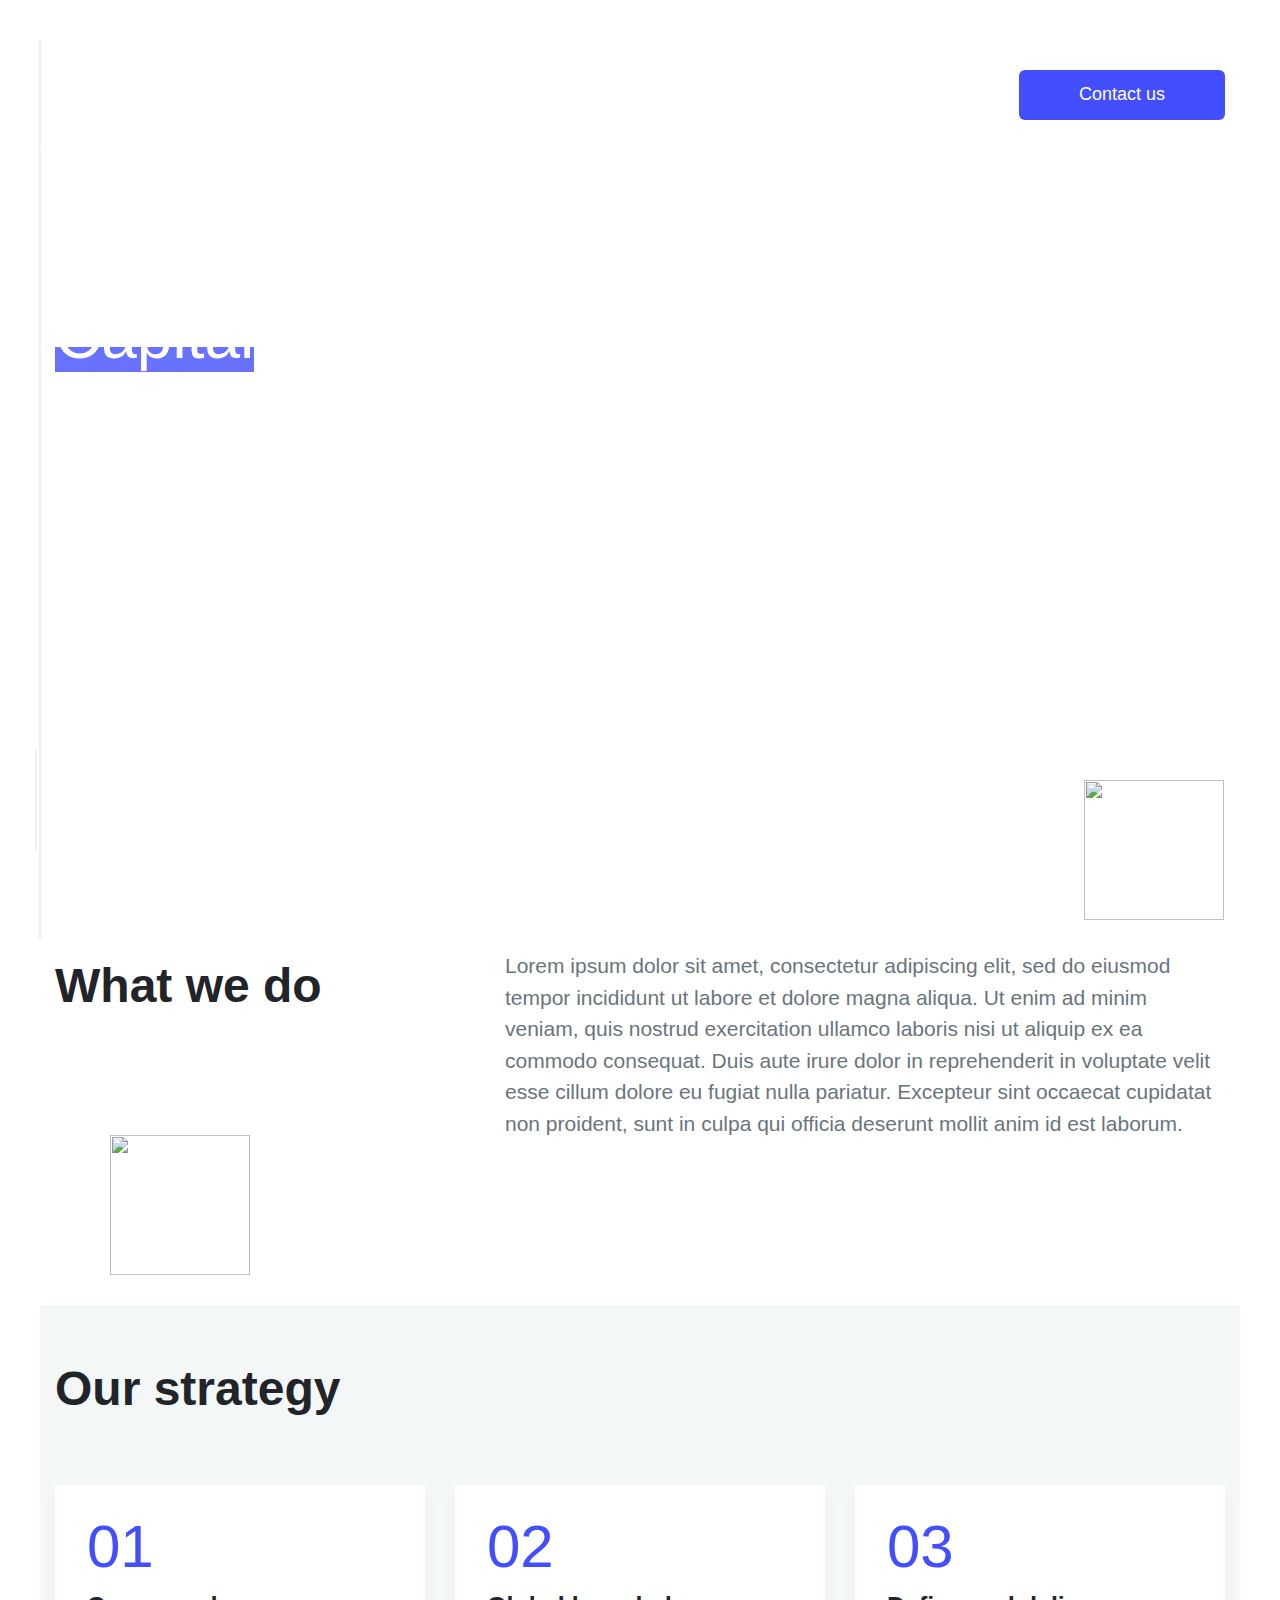
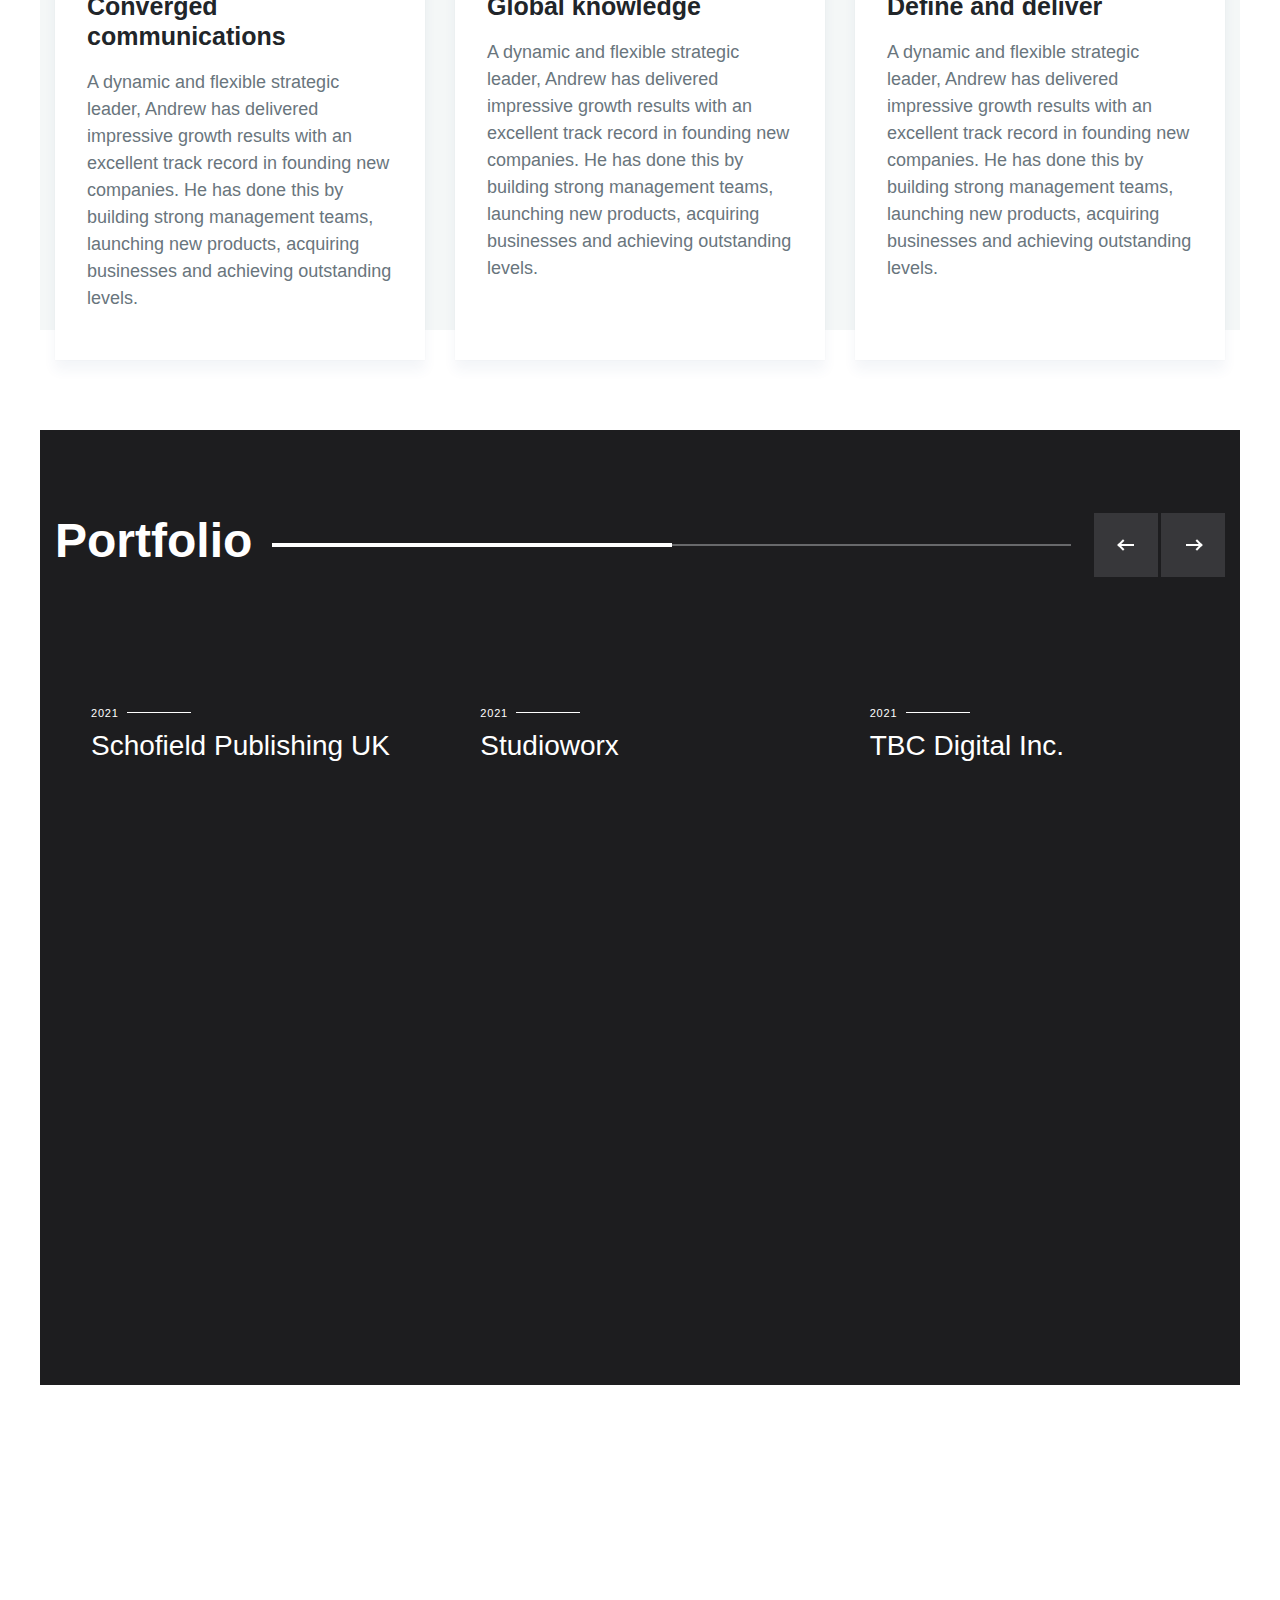
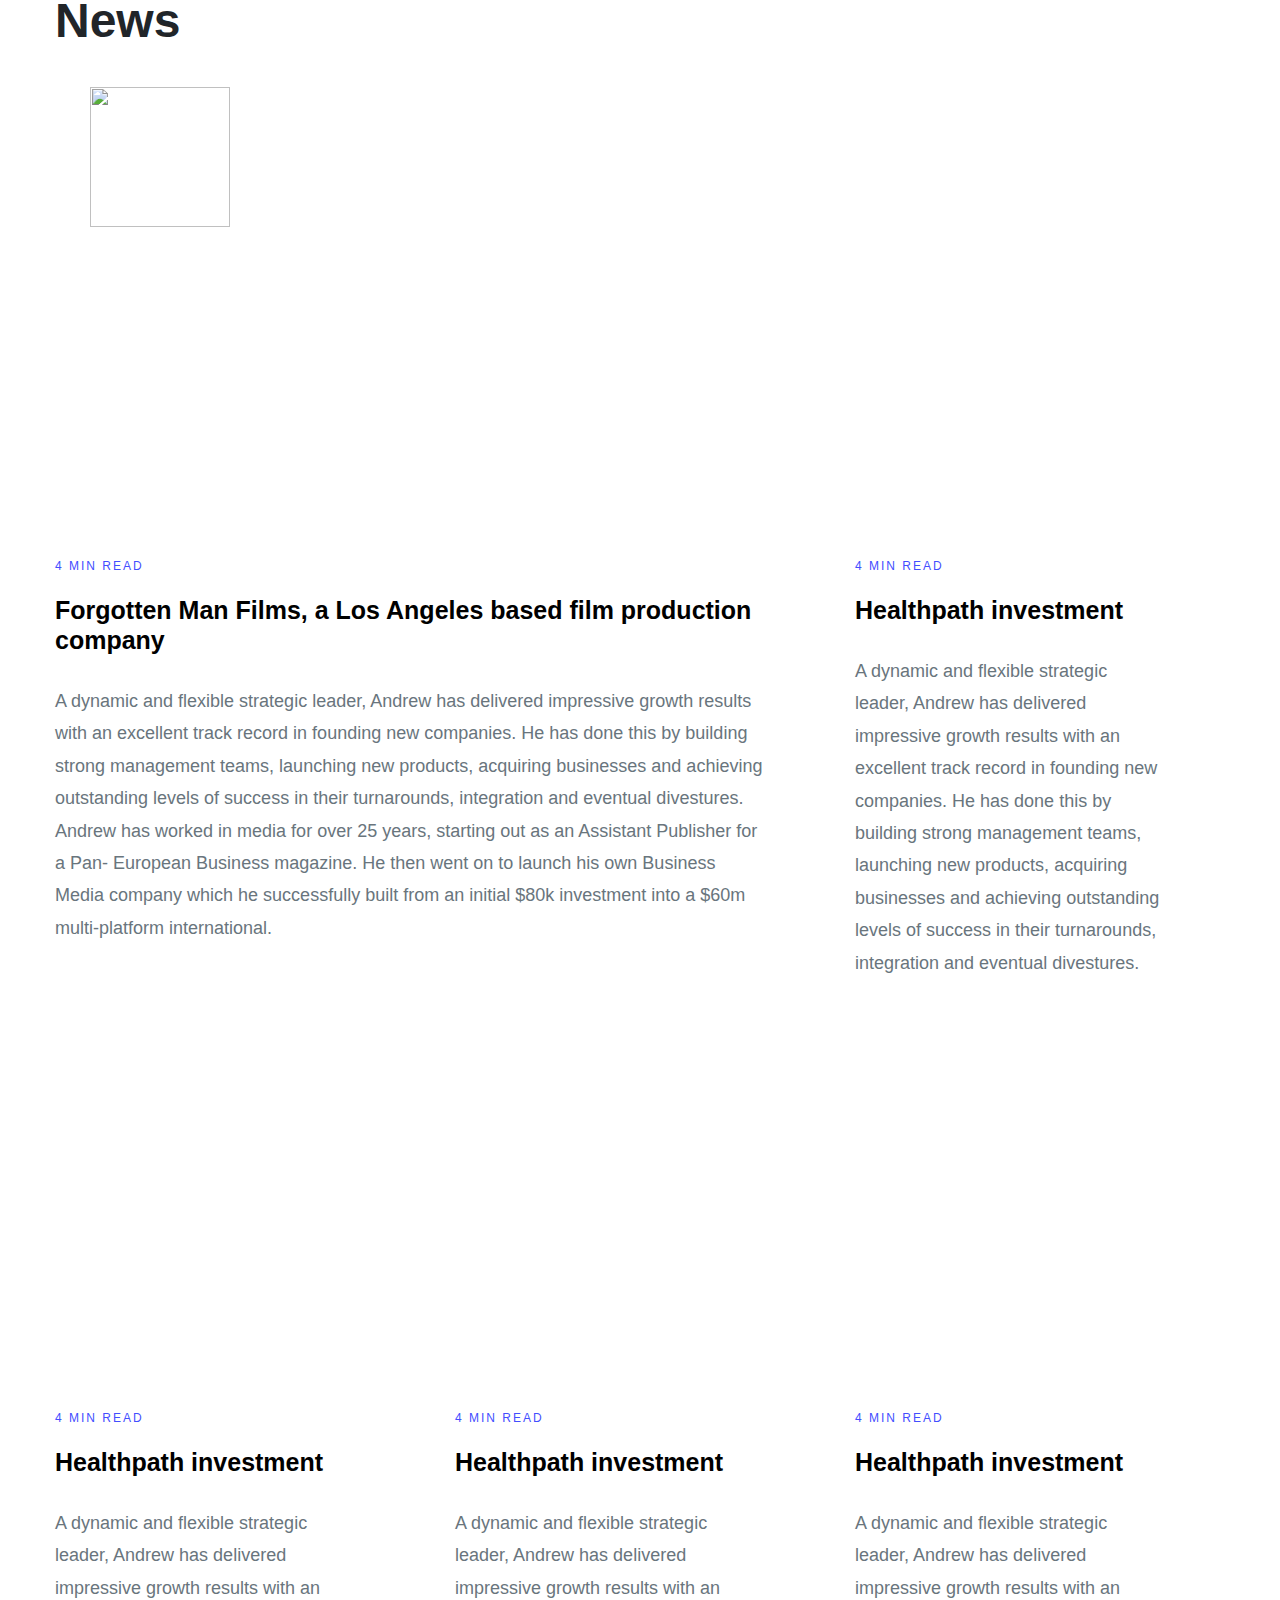
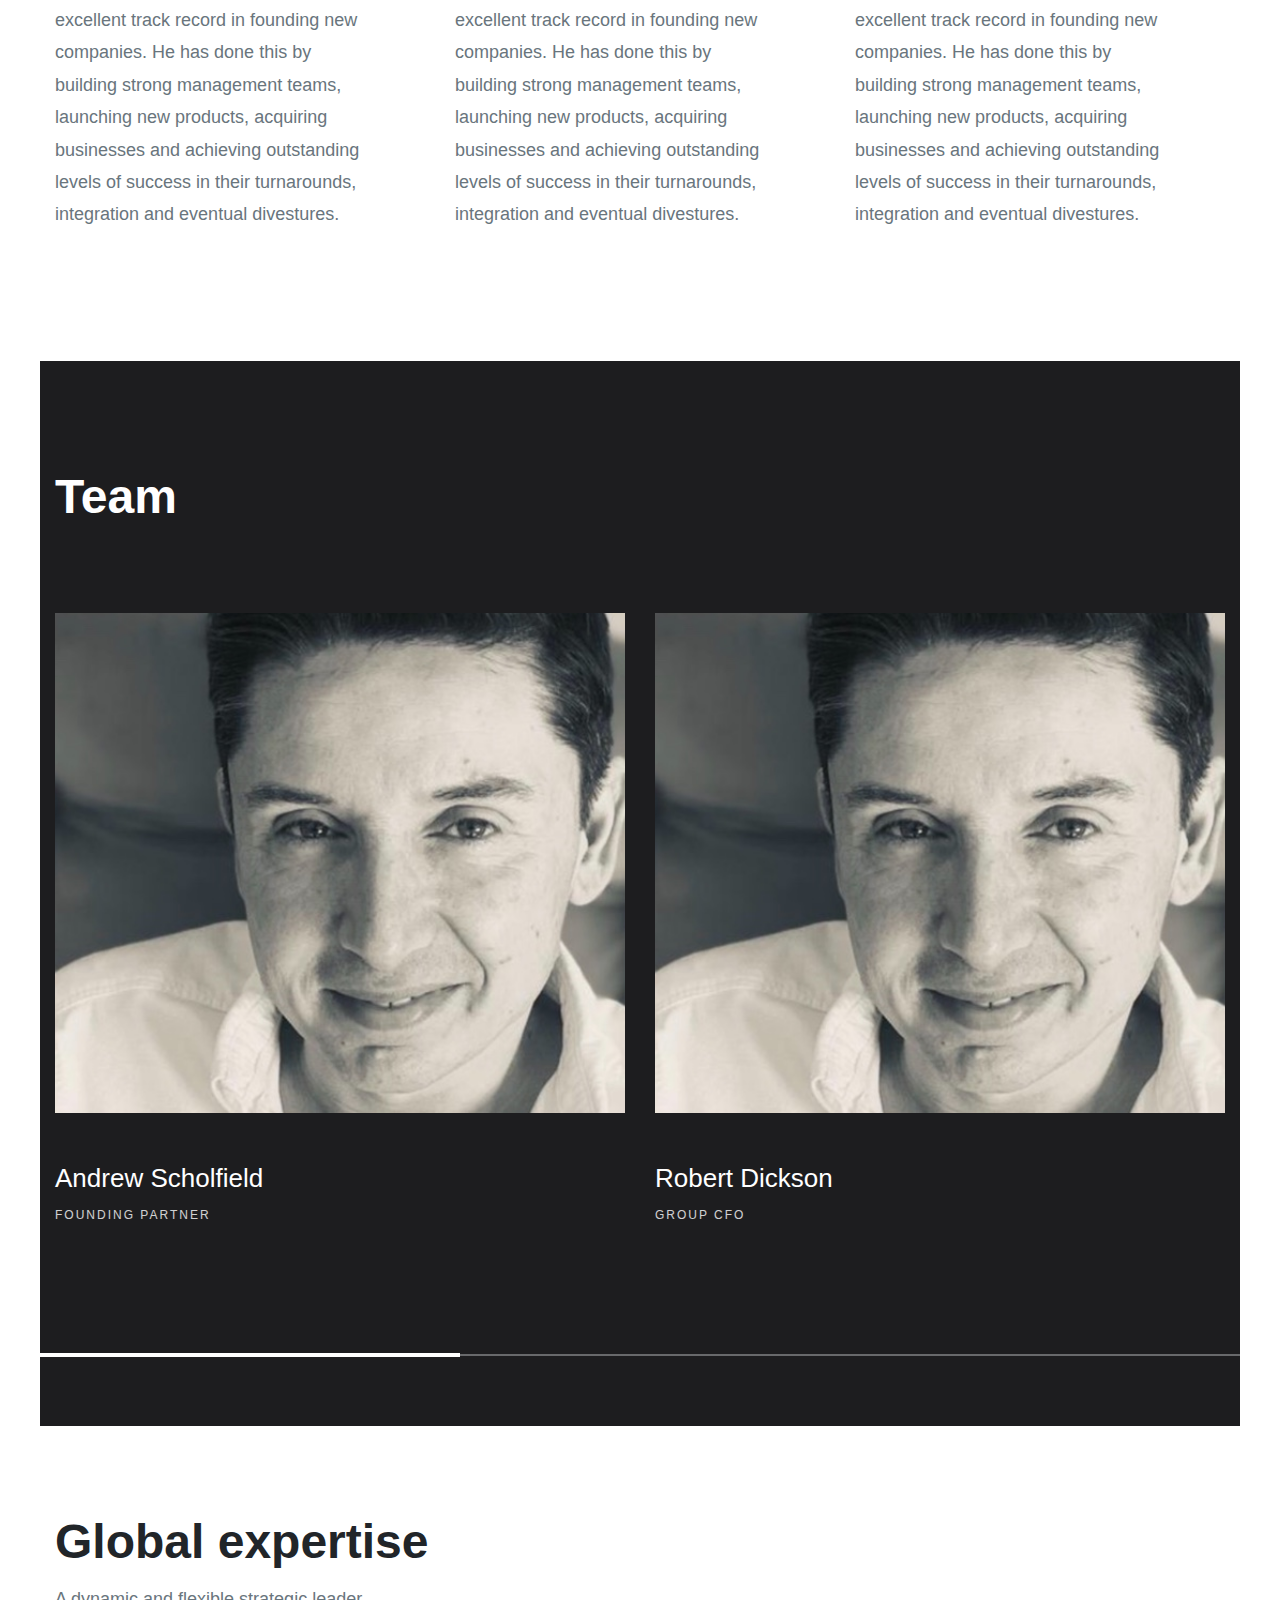
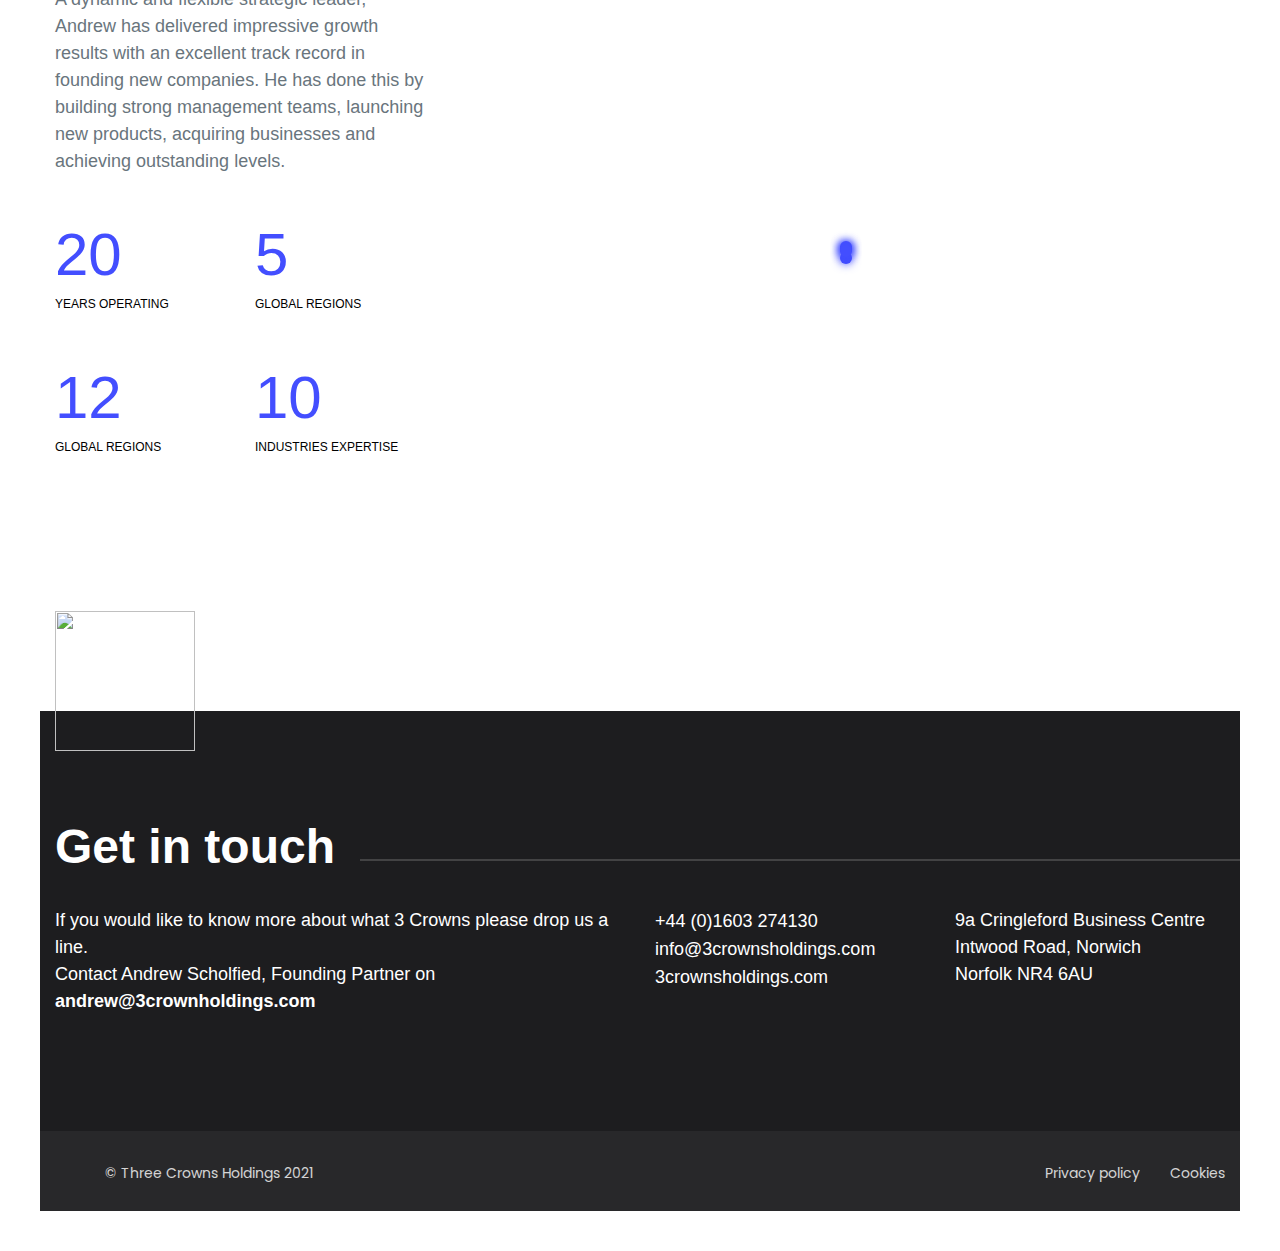
==== commit 5375063e: "smooth news animations, article hero constraints" ====
--- a/index.html
+++ b/index.html
@@ -56,7 +56,7 @@
         <div data-scroll-section class="what-we-do">
             <div class="container">
                 <div class="row row-eq-height">
-                    <div data-scroll data-scroll-speed="2" class="col-12 col-md-4 d-flex flex-column justify-content-between left-col">
+                    <div data-scroll data-scroll-speed="1" class="col-12 col-md-4 d-flex flex-column justify-content-between left-col">
                         <h2 class="section-heading">What we do</h2>
                         <img src="./assets/images/what-we-do-1.png" alt="">
                         <img data-scroll data-scroll-speed="2" class="checker-overlay" src="./assets/images/checker.png" alt="">
--- a/assets/css/styles.css
+++ b/assets/css/styles.css
@@ -245,6 +245,9 @@
 .hero.hero-image {
   background-position: center;
   background-size: cover;
+  height: 80vh;
+  max-height: 1000px;
+  min-height: 600px;
 }
 
 .hero.hero-image p {
@@ -754,9 +757,8 @@
 .news .row .news-article .article-image-wrapper {
   height: 380px;
   overflow: hidden;
-  transition: all 500ms ease-in-out;
-  border: 0 solid white;
-  box-sizing: border-box;
+  transition: transform 500ms ease-in-out;
+  transform: scale(1);
   display: flex;
   align-items: center;
 }
@@ -764,16 +766,16 @@
 .news .row .news-article .article-image-wrapper img {
   min-height: 100%;
   object-fit: cover;
+  transform: scale(1);
   transition: transform 500ms ease-in-out;
-  transform: scale(1);
 }
 
 .news .row .news-article .article-image-wrapper:hover {
-  border: 15px solid white;
+  transform: scale(0.95);
 }
 
 .news .row .news-article .article-image-wrapper:hover img {
-  transform: scale(1.06);
+  transform: scale(1.075);
 }
 
 .news .row .news-article .article-read-time {
@@ -1135,6 +1137,12 @@
   z-index: 9;
 }
 
+@media (min-width: 501px) {
+  footer .checker-overlay-container .checker-overlay {
+    top: -100px;
+  }
+}
+
 footer .footer-content {
   overflow: hidden;
 }
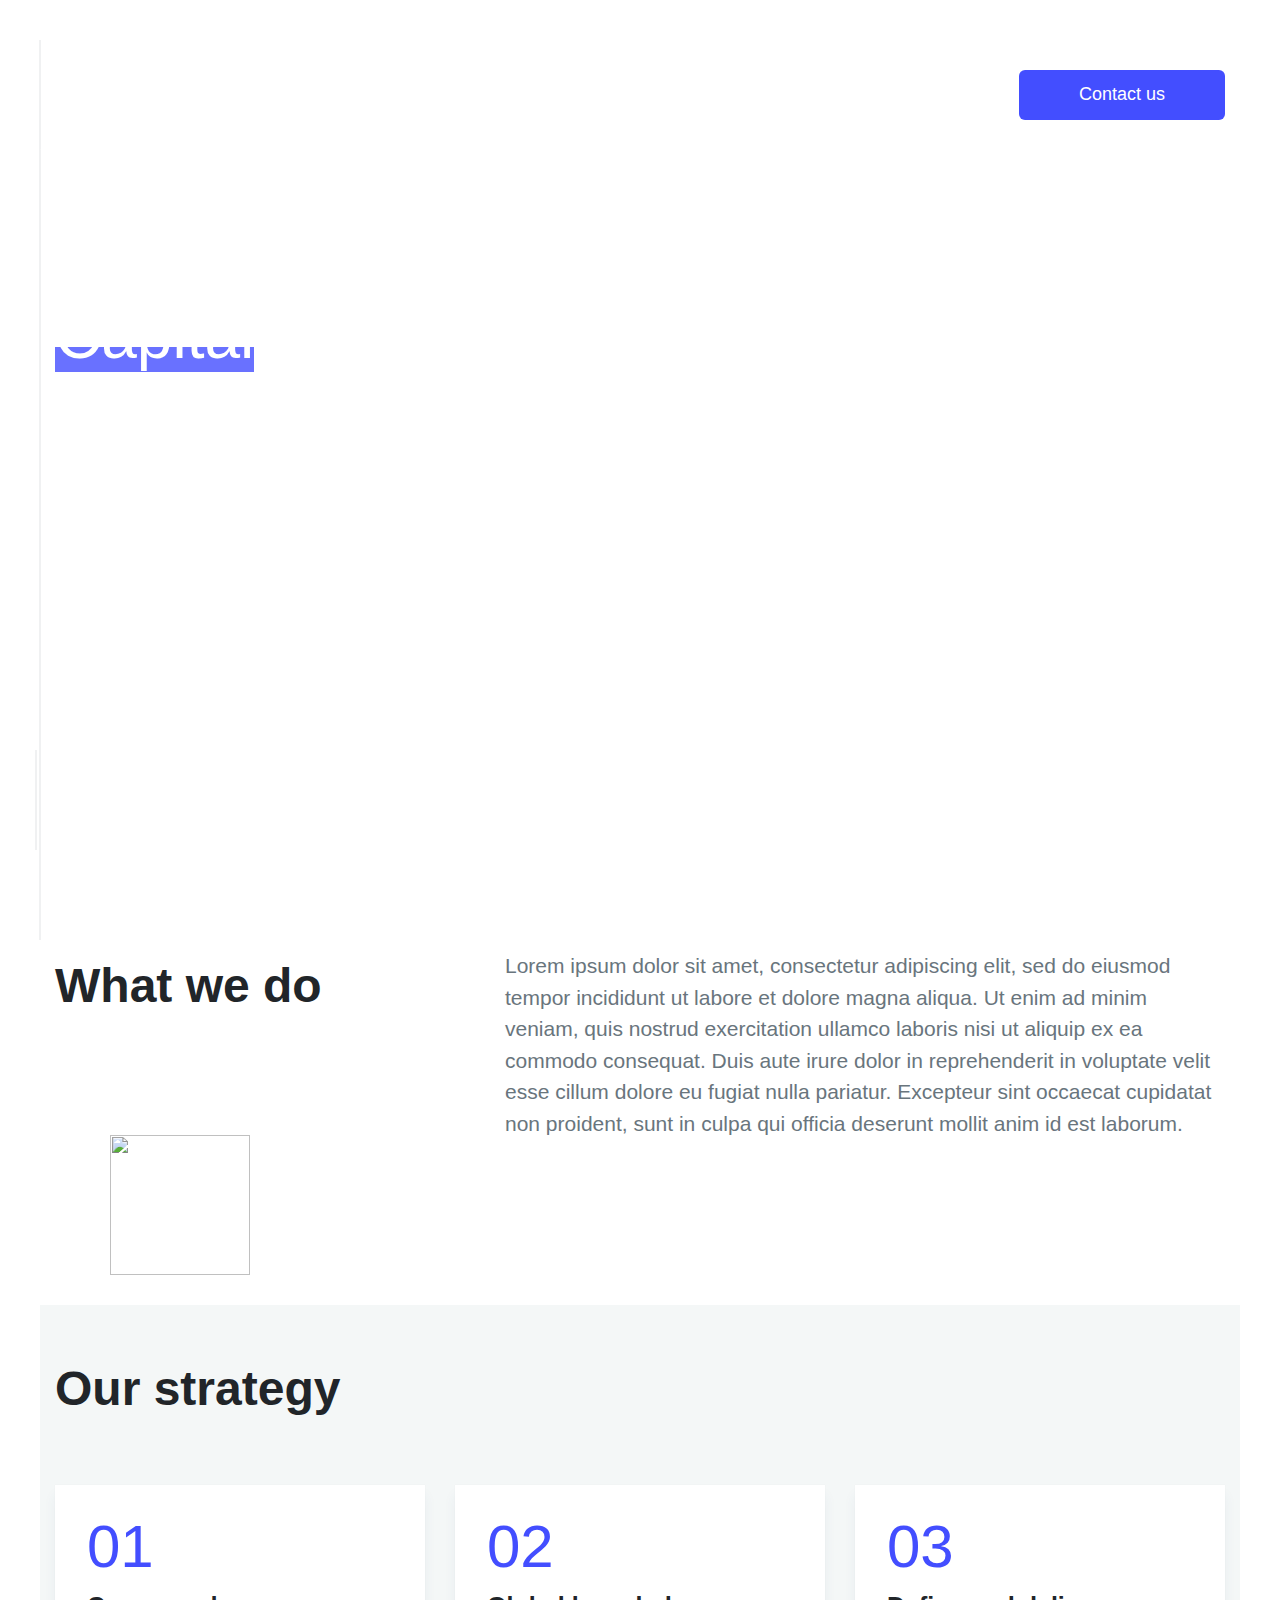
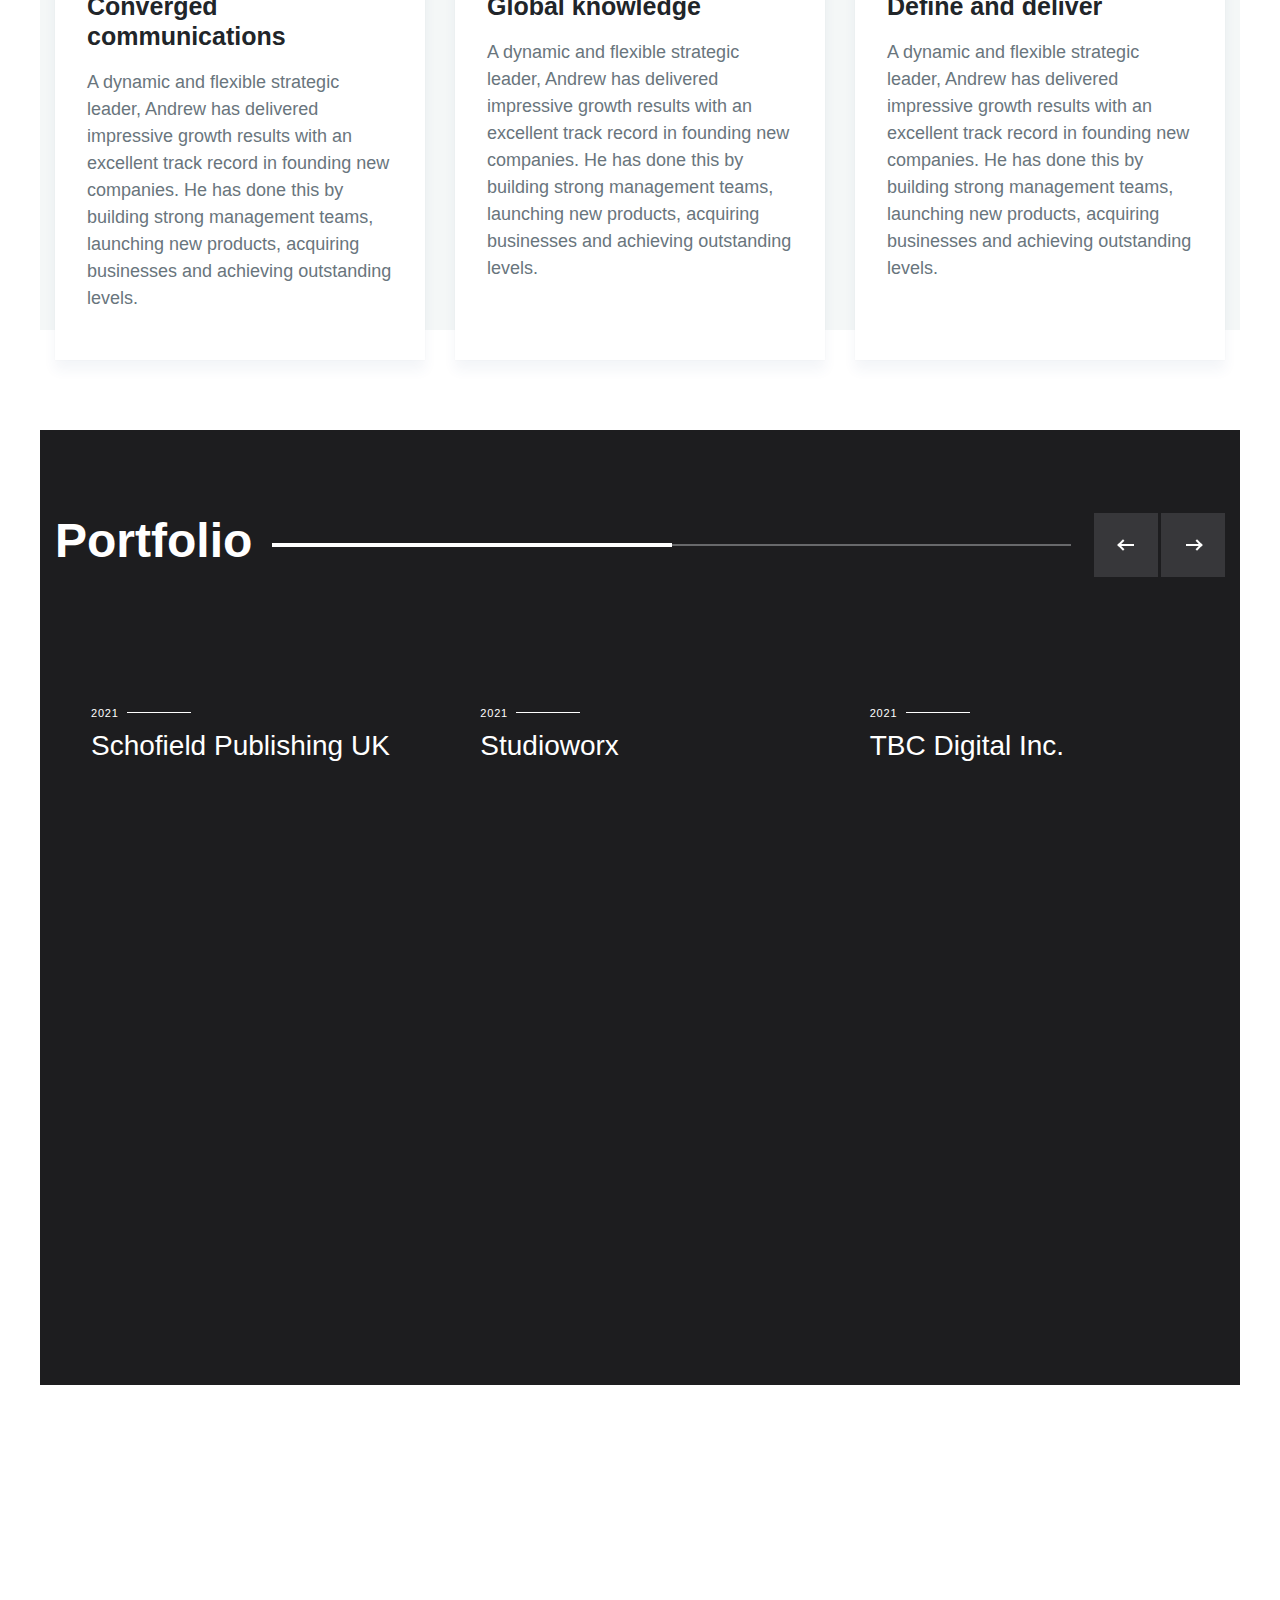
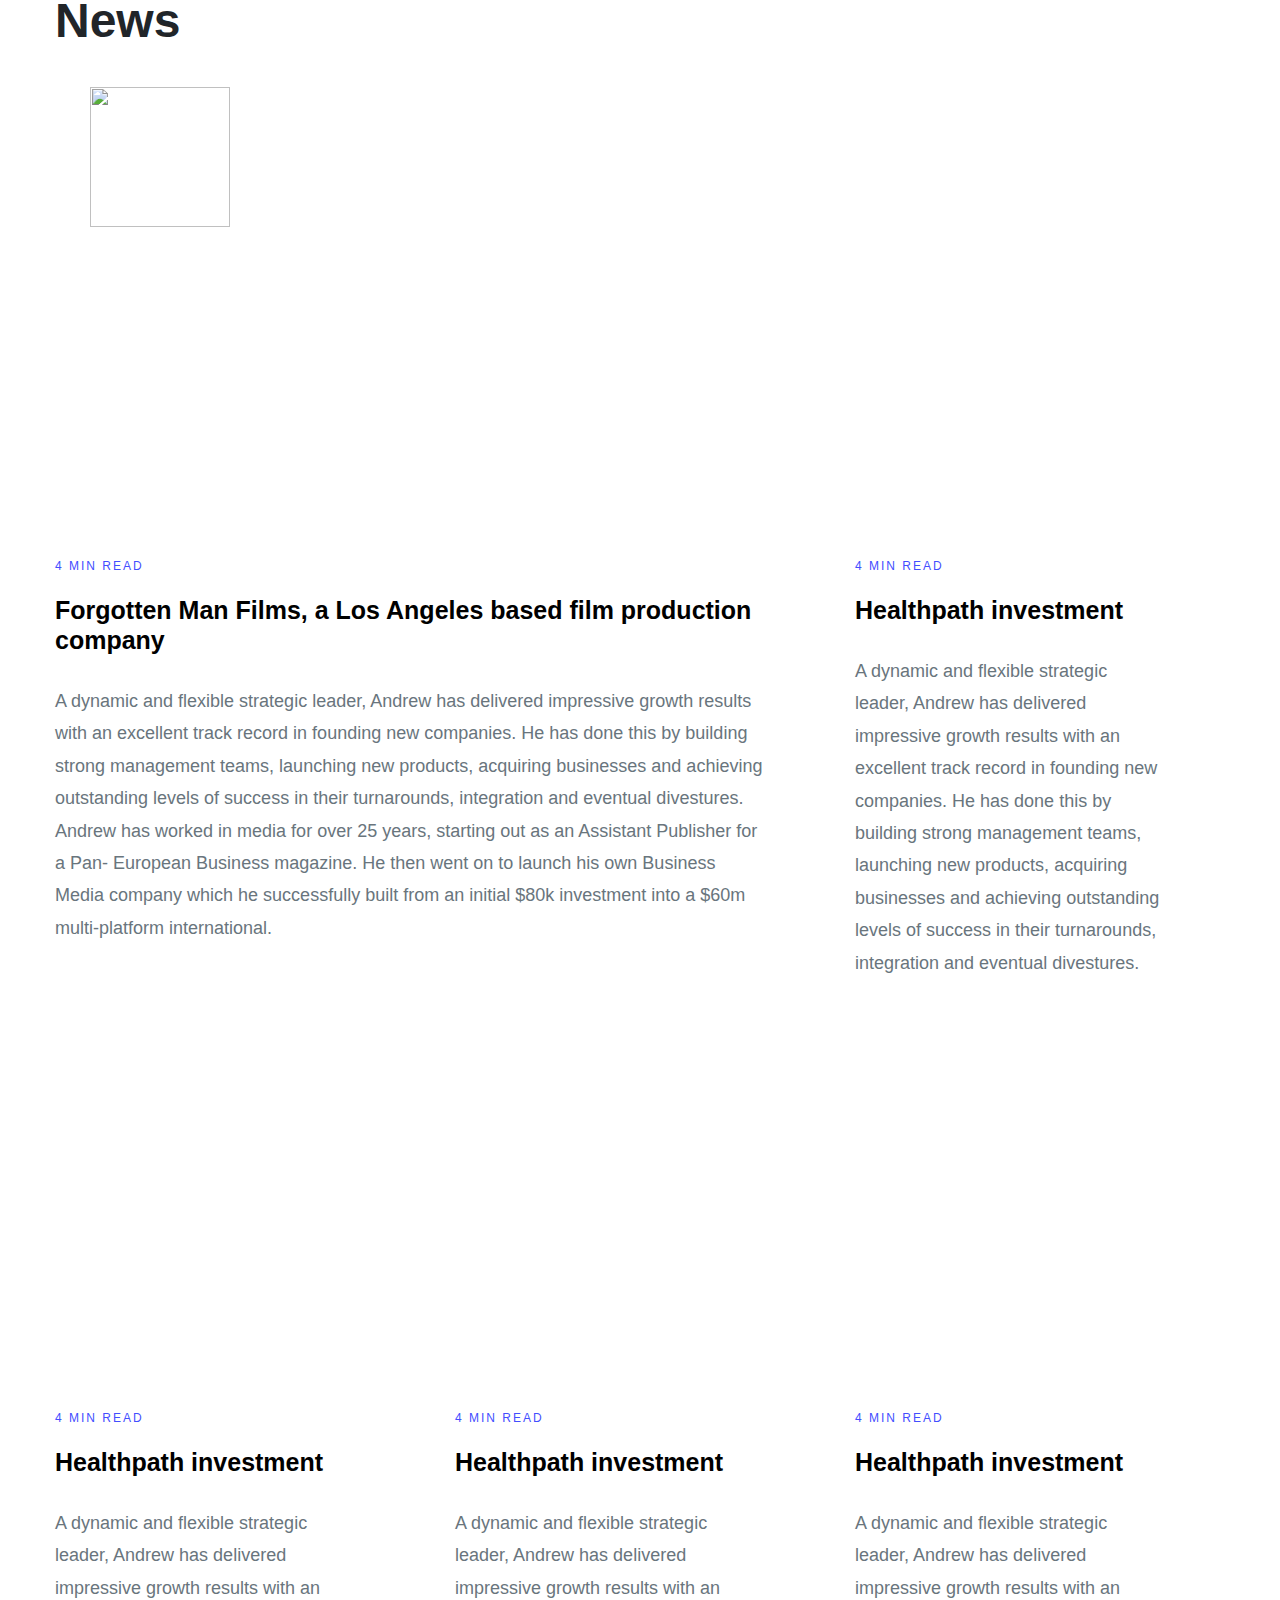
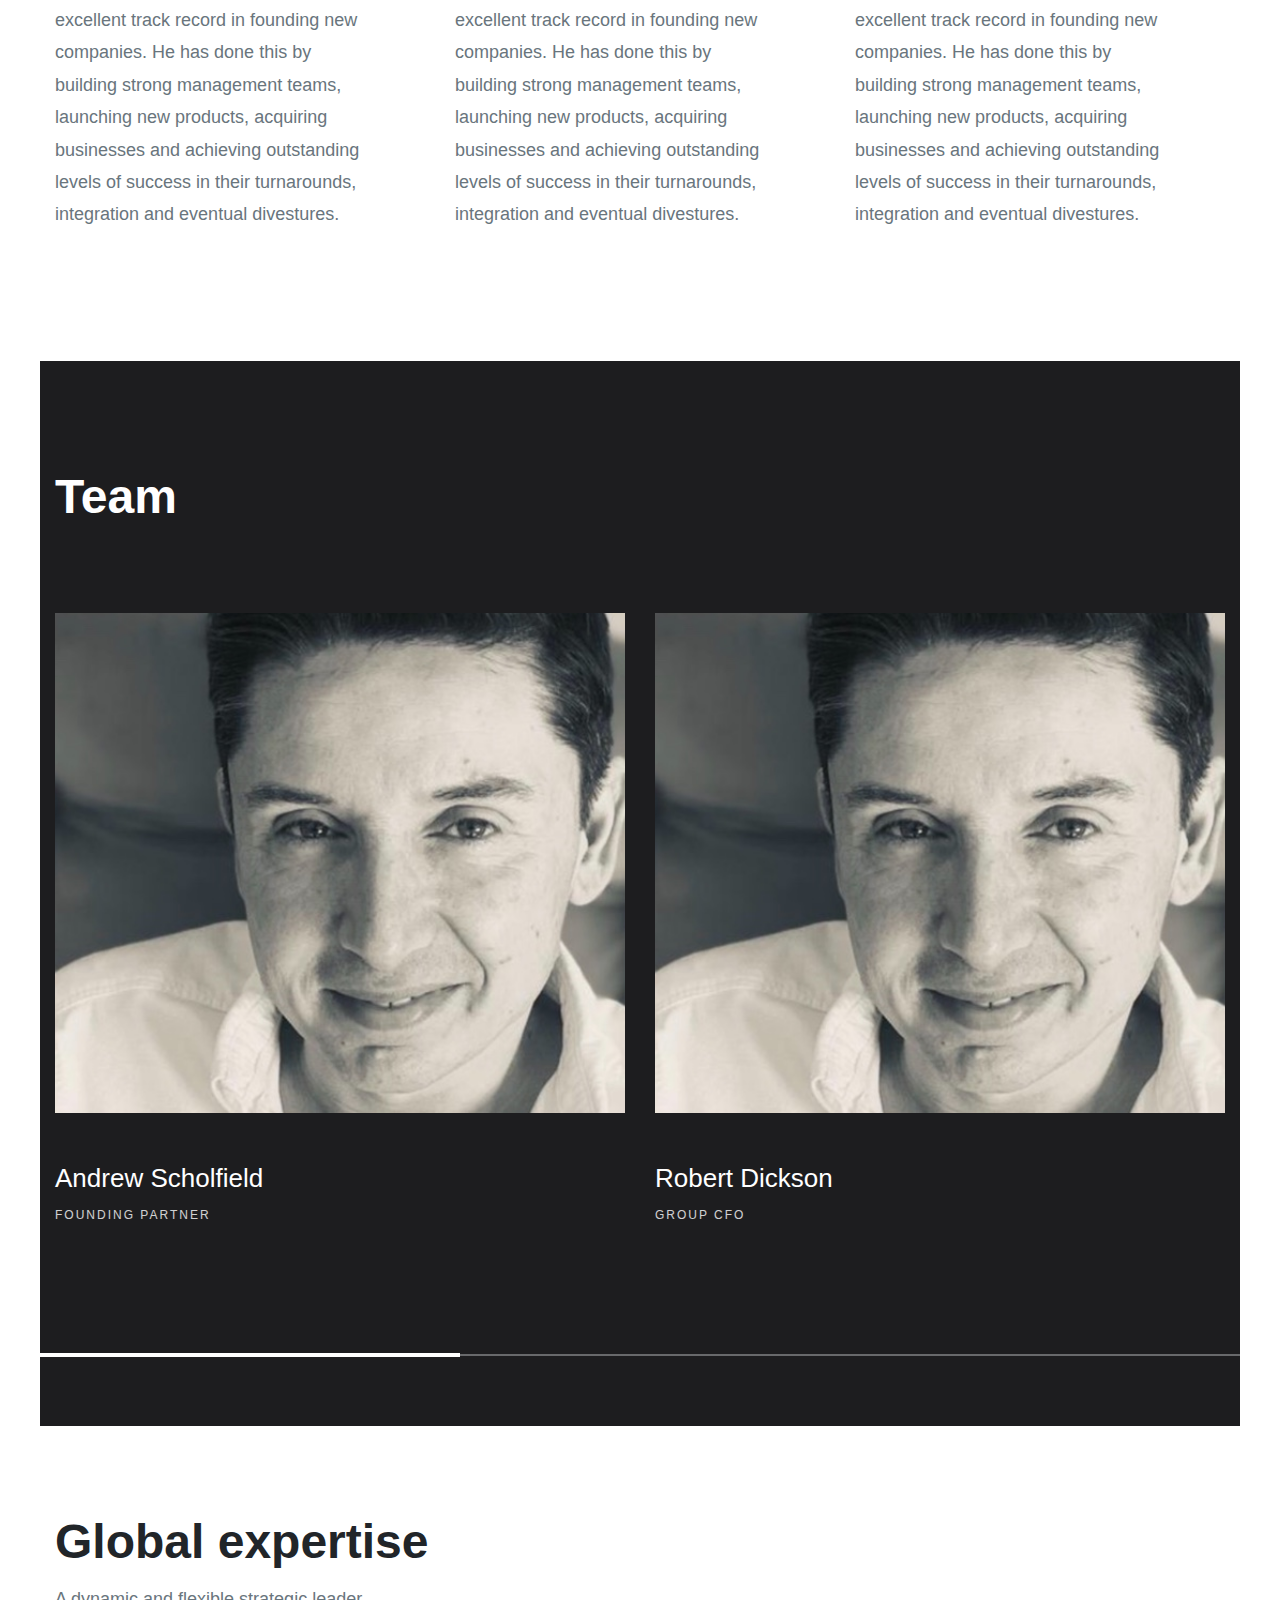
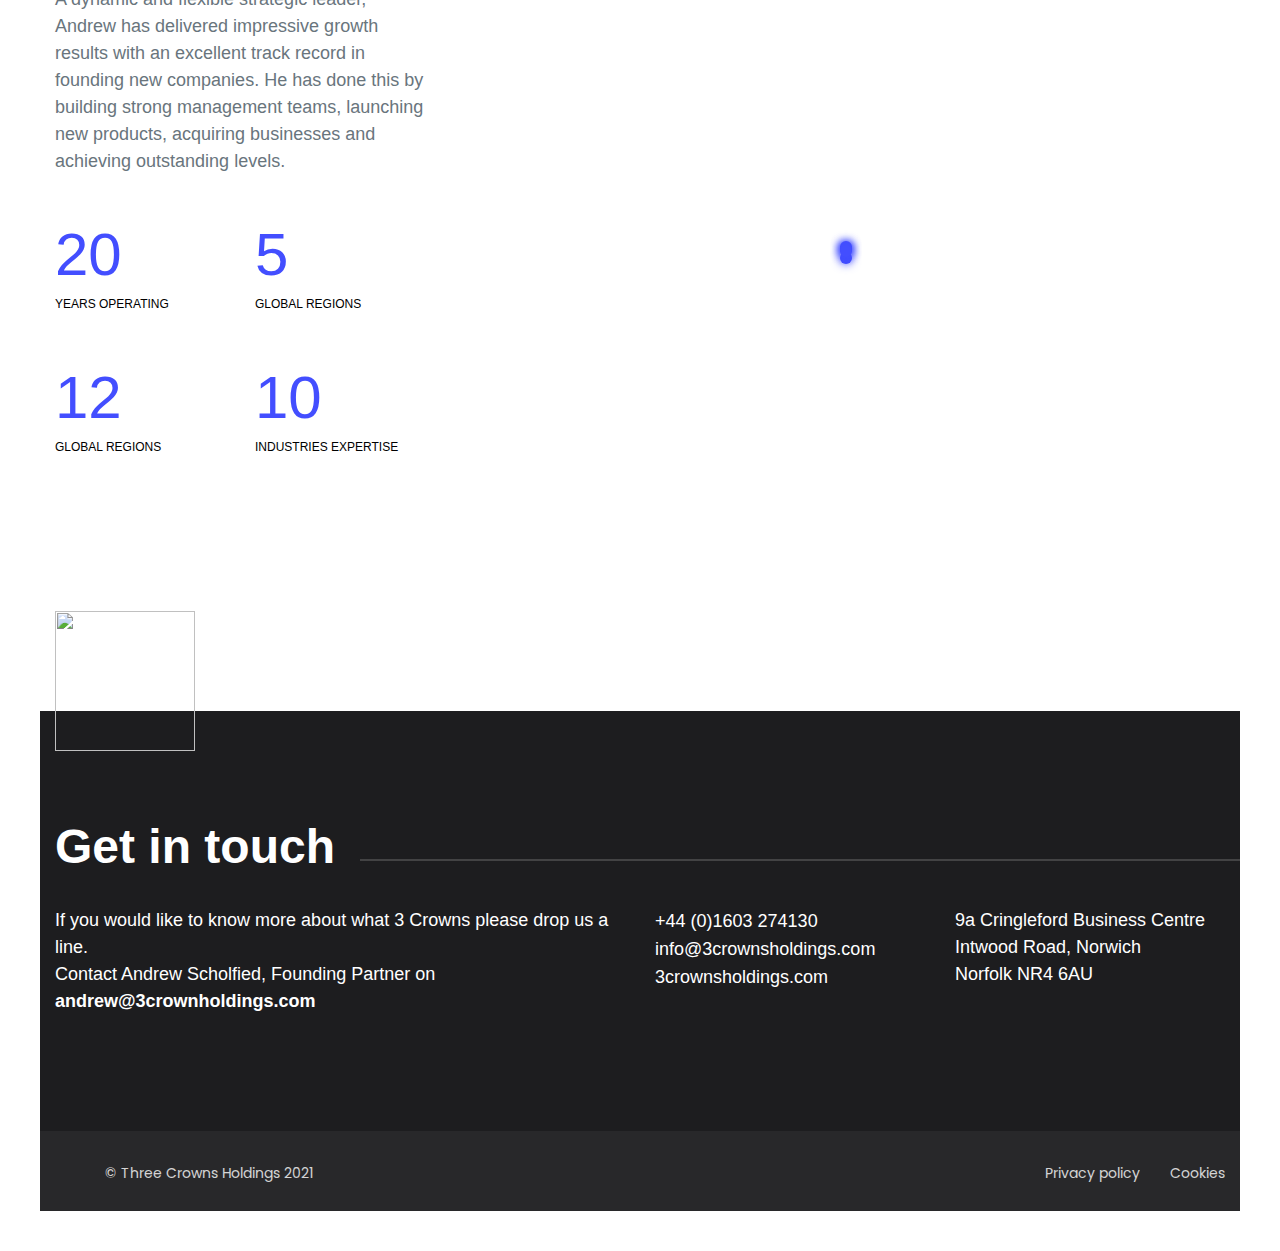
==== commit b6e10de1: "footer fix ?" ====
--- a/index.html
+++ b/index.html
@@ -46,7 +46,6 @@
                         <p>Three Crowns targets investments in the Media and Technology industries focusing on mid market companies that have innovative proprietary technology.</p>
                         <a class="button button-blue hide-desktop" href="#">Contact us</a>
                     </div>
-                    <img data-scroll data-scroll-speed="1" class="checker-overlay parallax mr-3" src="./assets/images/checker.png" alt="">
                 </div>
             </div>
         </div>
@@ -59,7 +58,7 @@
                     <div data-scroll data-scroll-speed="1" class="col-12 col-md-4 d-flex flex-column justify-content-between left-col">
                         <h2 class="section-heading">What we do</h2>
                         <img src="./assets/images/what-we-do-1.png" alt="">
-                        <img data-scroll data-scroll-speed="2" class="checker-overlay" src="./assets/images/checker.png" alt="">
+                        <img data-scroll data-scroll-speed="1" class="checker-overlay" src="./assets/images/checker.png" alt="">
                     </div>
                     <div data-scroll data-scroll-speed="3" class="col-12 col-md-8 d-flex flex-column justify-content-between">
                         <p class="what-we-do-text">Lorem ipsum dolor sit amet, consectetur adipiscing elit, sed do eiusmod tempor incididunt ut labore et dolore magna aliqua. Ut enim ad minim veniam, quis nostrud exercitation ullamco laboris nisi ut aliquip ex ea commodo consequat. Duis aute irure dolor in reprehenderit in voluptate velit esse cillum dolore eu fugiat nulla pariatur. Excepteur sint occaecat cupidatat non proident, sunt in culpa qui officia deserunt mollit anim id est laborum.</p>
@@ -216,7 +215,7 @@
             <div class="container hide-mobile">
                 <h2 class="section-heading">News</h2>
                 <div class="row row-eq-height">
-                    <img data-scroll data-scroll-speed="1" class="checker-overlay" src="./assets/images/checker.png" alt="">
+                    <img data-scroll data-scroll-speed="0.8" class="checker-overlay" src="./assets/images/checker.png" alt="">
                     <div class="col-12 col-md-12 col-lg-8">
                         <div class="news-article big">
                             <a href="article.html">
@@ -382,7 +381,7 @@
 
         <footer class="landing" data-scroll-section>
             <div class="container checker-overlay-container">
-                <img data-scroll data-scroll-speed="2" class="checker-overlay" src="./assets/images/checker.png" alt="">
+                <img data-scroll data-scroll-speed="1" class="checker-overlay" src="./assets/images/checker.png" alt="">
             </div>
             <div class="footer-content">
                 <div class="footer-body">
@@ -426,13 +425,17 @@
                     </div>
                 </div>
                 <div class="footer-meta-mobile hide-desktop">
-                    <div class="container">
-                        <img src="./assets/images/footer-logo.png" alt="">
-                        <span class="d-inline-block mt-1">© Three Crowns Holdings 2021</span>
-                        |
-                        <a class="d-inline-block mt-1" href="#">Privacy</a>
-                        |
-                        <a class="d-inline-block mt-1" href="#">Cookies</a>
+                    <div class="container d-flex flex-wrap">
+                        <div class="pr-2">
+                            <img src="./assets/images/footer-logo.png" alt="">
+                            <span class="d-inline-block mt-1">© Three Crowns Holdings 2021</span>
+                        </div>
+                        <div class="padding-mobile">
+                            <span class="separator">|</span>
+                            <a class="d-inline-block mt-1" href="#">Privacy</a>
+                            |
+                            <a class="d-inline-block mt-1" href="#">Cookies</a>
+                        </div>
                     </div>
                 </div>
             </div>
--- a/assets/css/styles.css
+++ b/assets/css/styles.css
@@ -198,6 +198,7 @@
   position: relative;
   z-index: 5;
   max-height: 1000px;
+  min-height: 600px;
 }
 
 .hero .row {
@@ -228,6 +229,7 @@
   top: 0;
   width: 1920px;
   height: 90vh;
+  min-height: 600px;
   min-width: calc(100vw - 80px);
 }
 
@@ -432,6 +434,13 @@
   }
 }
 
+@media (min-width: 501px) and (max-width: 767px) {
+  .what-we-do .what-we-do-text {
+    margin-top: 75px;
+    padding-left: 0;
+  }
+}
+
 @media (max-width: 500px) {
   .what-we-do img {
     display: none;
@@ -1099,6 +1108,10 @@
   z-index: 99;
 }
 
+footer.landing {
+  min-height: 500px;
+}
+
 footer.landing[data-scroll-section-id] {
   top: -80px;
 }
@@ -1283,12 +1296,32 @@
   font-family: 'Poppins', sans-serif;
 }
 
+@media (max-width: 420px) {
+  footer .footer-meta-mobile .padding-mobile {
+    padding-left: 45px;
+  }
+}
+
 footer .footer-meta-mobile span {
   color: #fff;
+}
+
+@media (max-width: 420px) {
+  footer .footer-meta-mobile span.separator {
+    display: none;
+  }
 }
 
 footer .footer-meta-mobile img {
   width: 42px;
+}
+
+@media (max-width: 420px) {
+  footer .footer-meta-mobile img {
+    position: relative;
+    bottom: -10px;
+    left: -4px;
+  }
 }
 
 footer .footer-meta-mobile a {
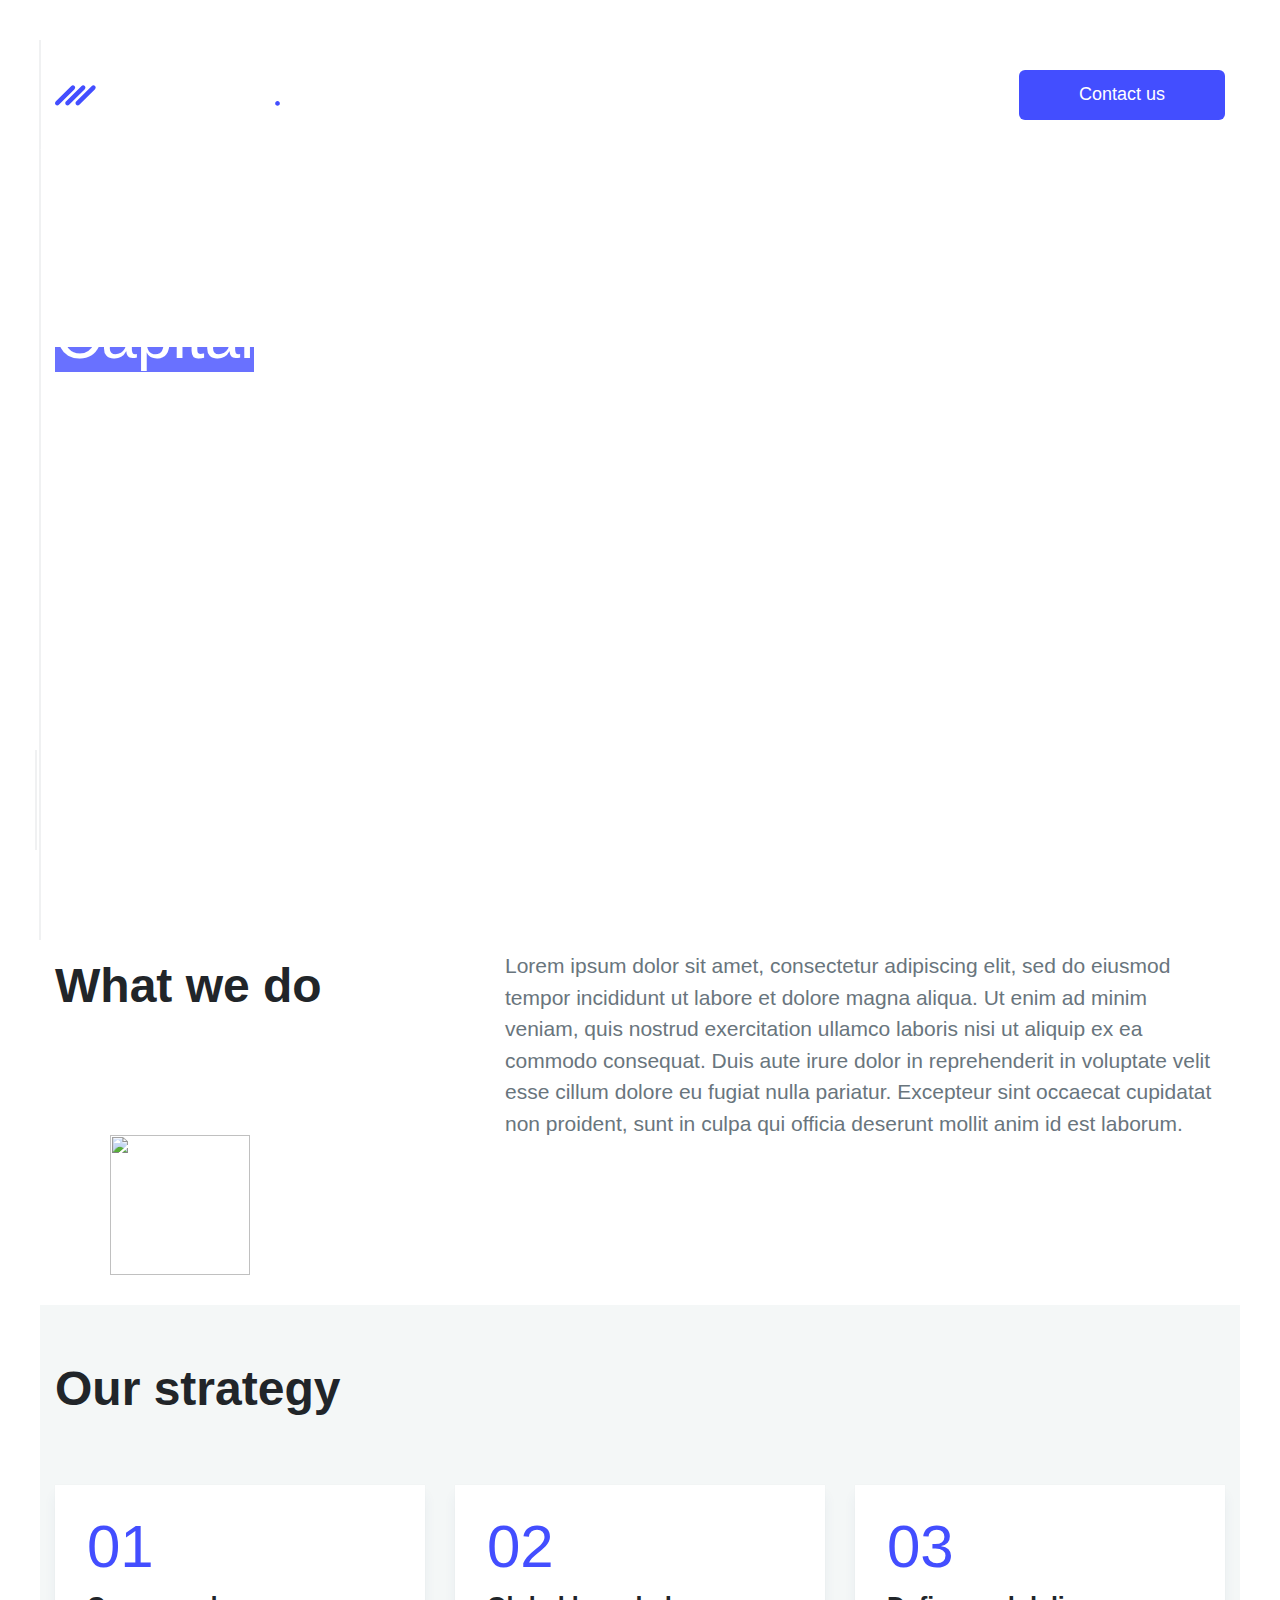
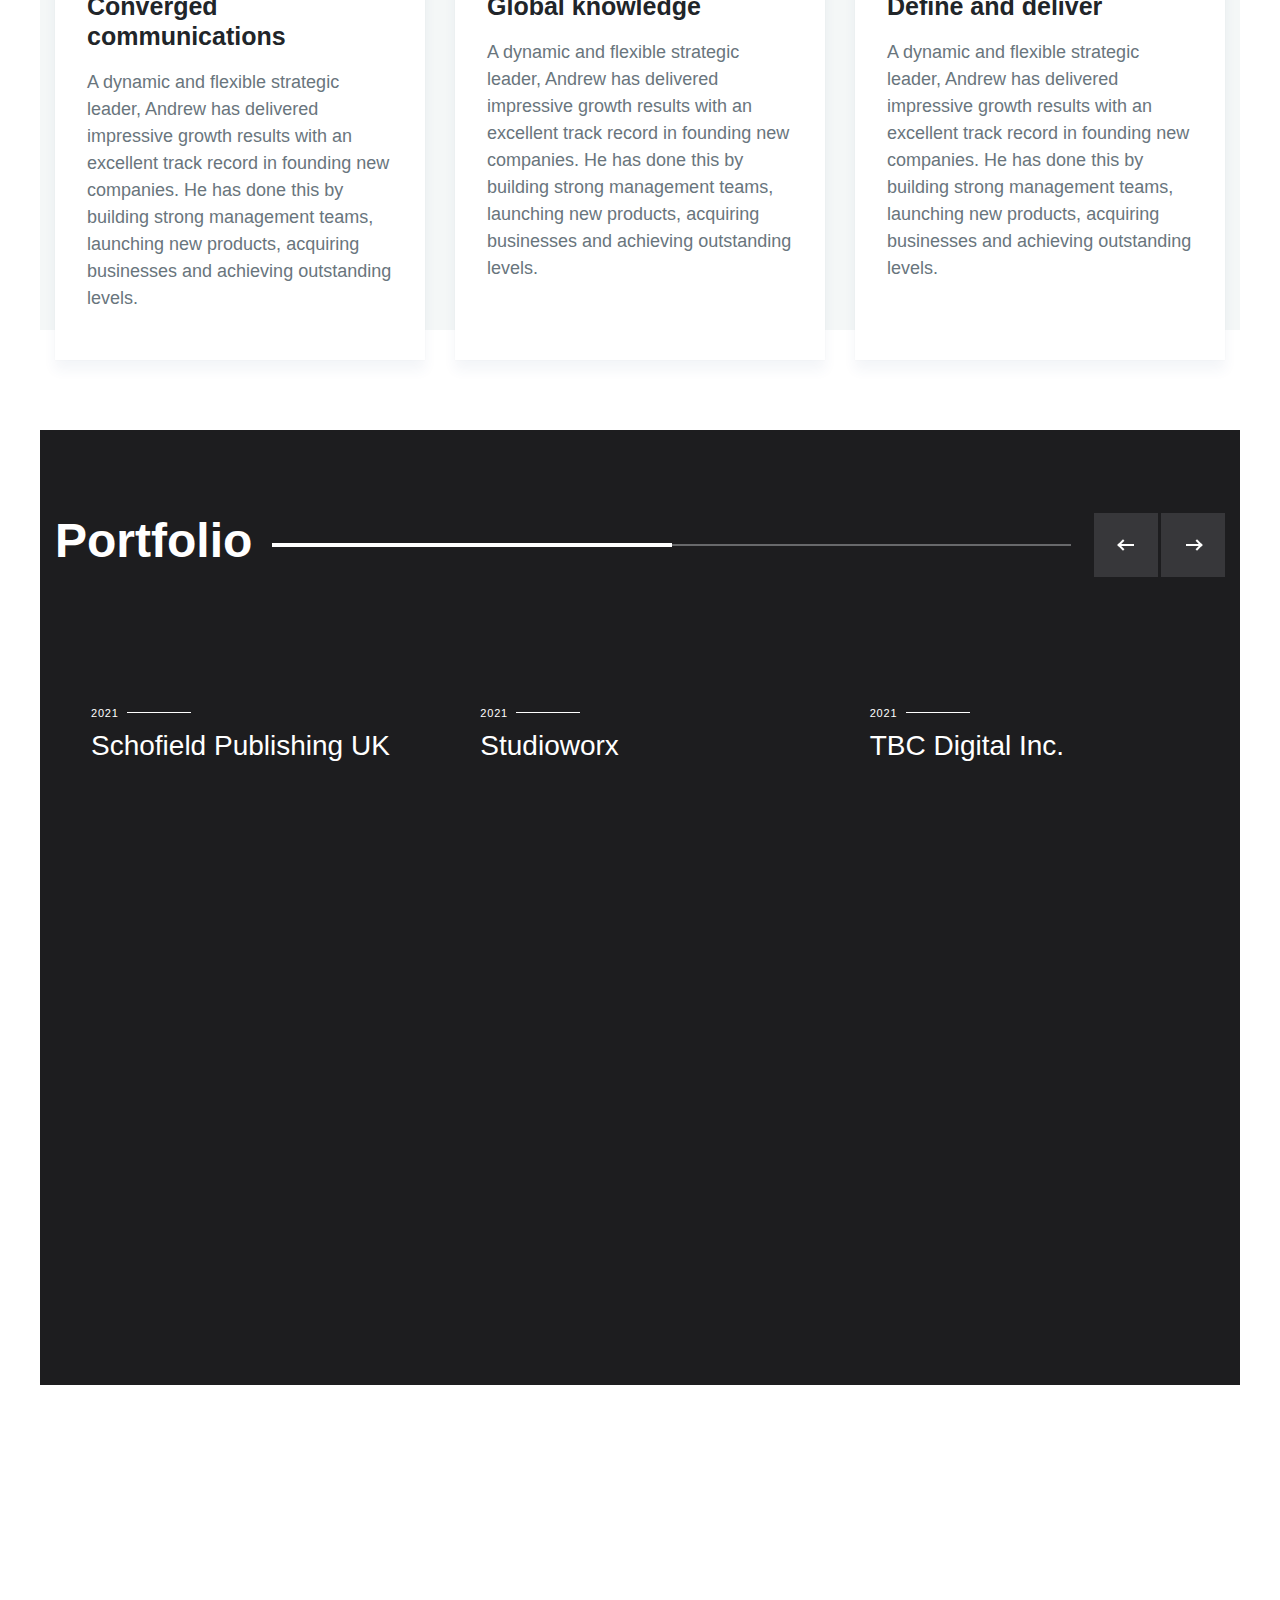
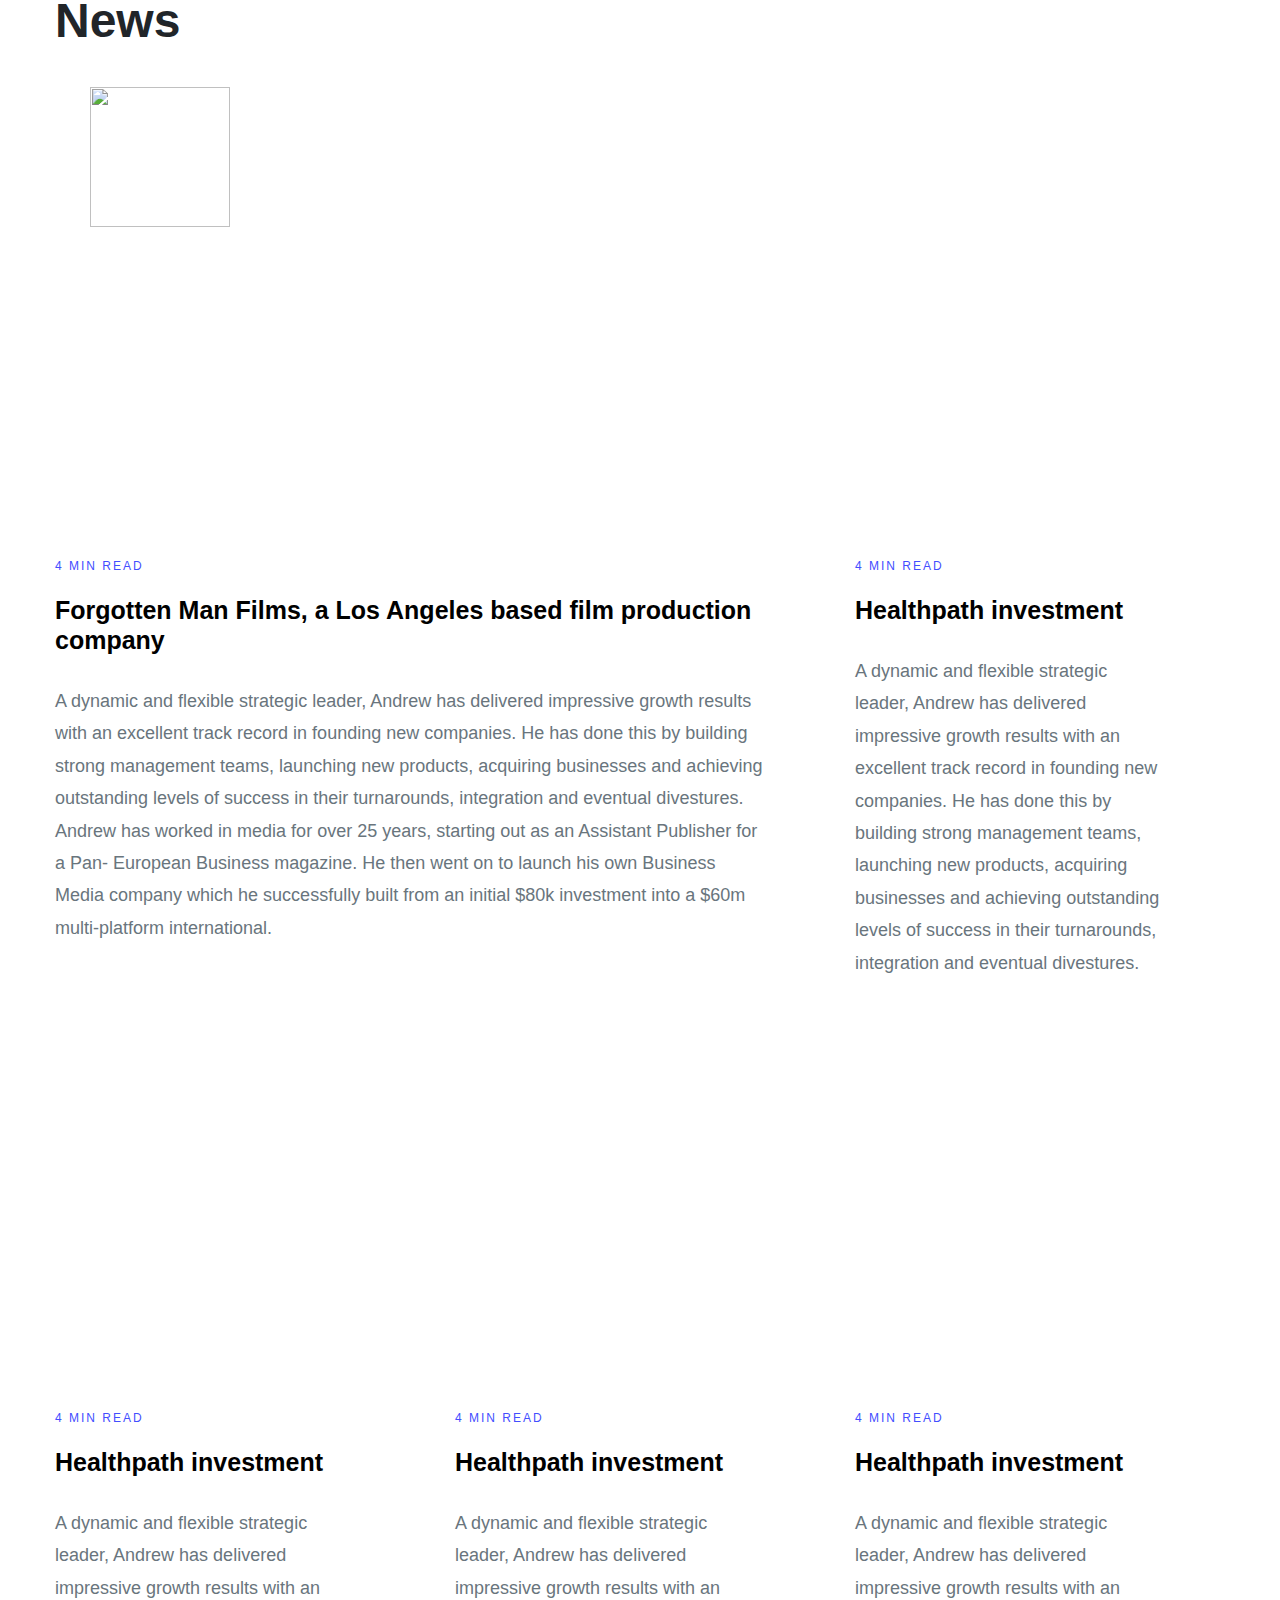
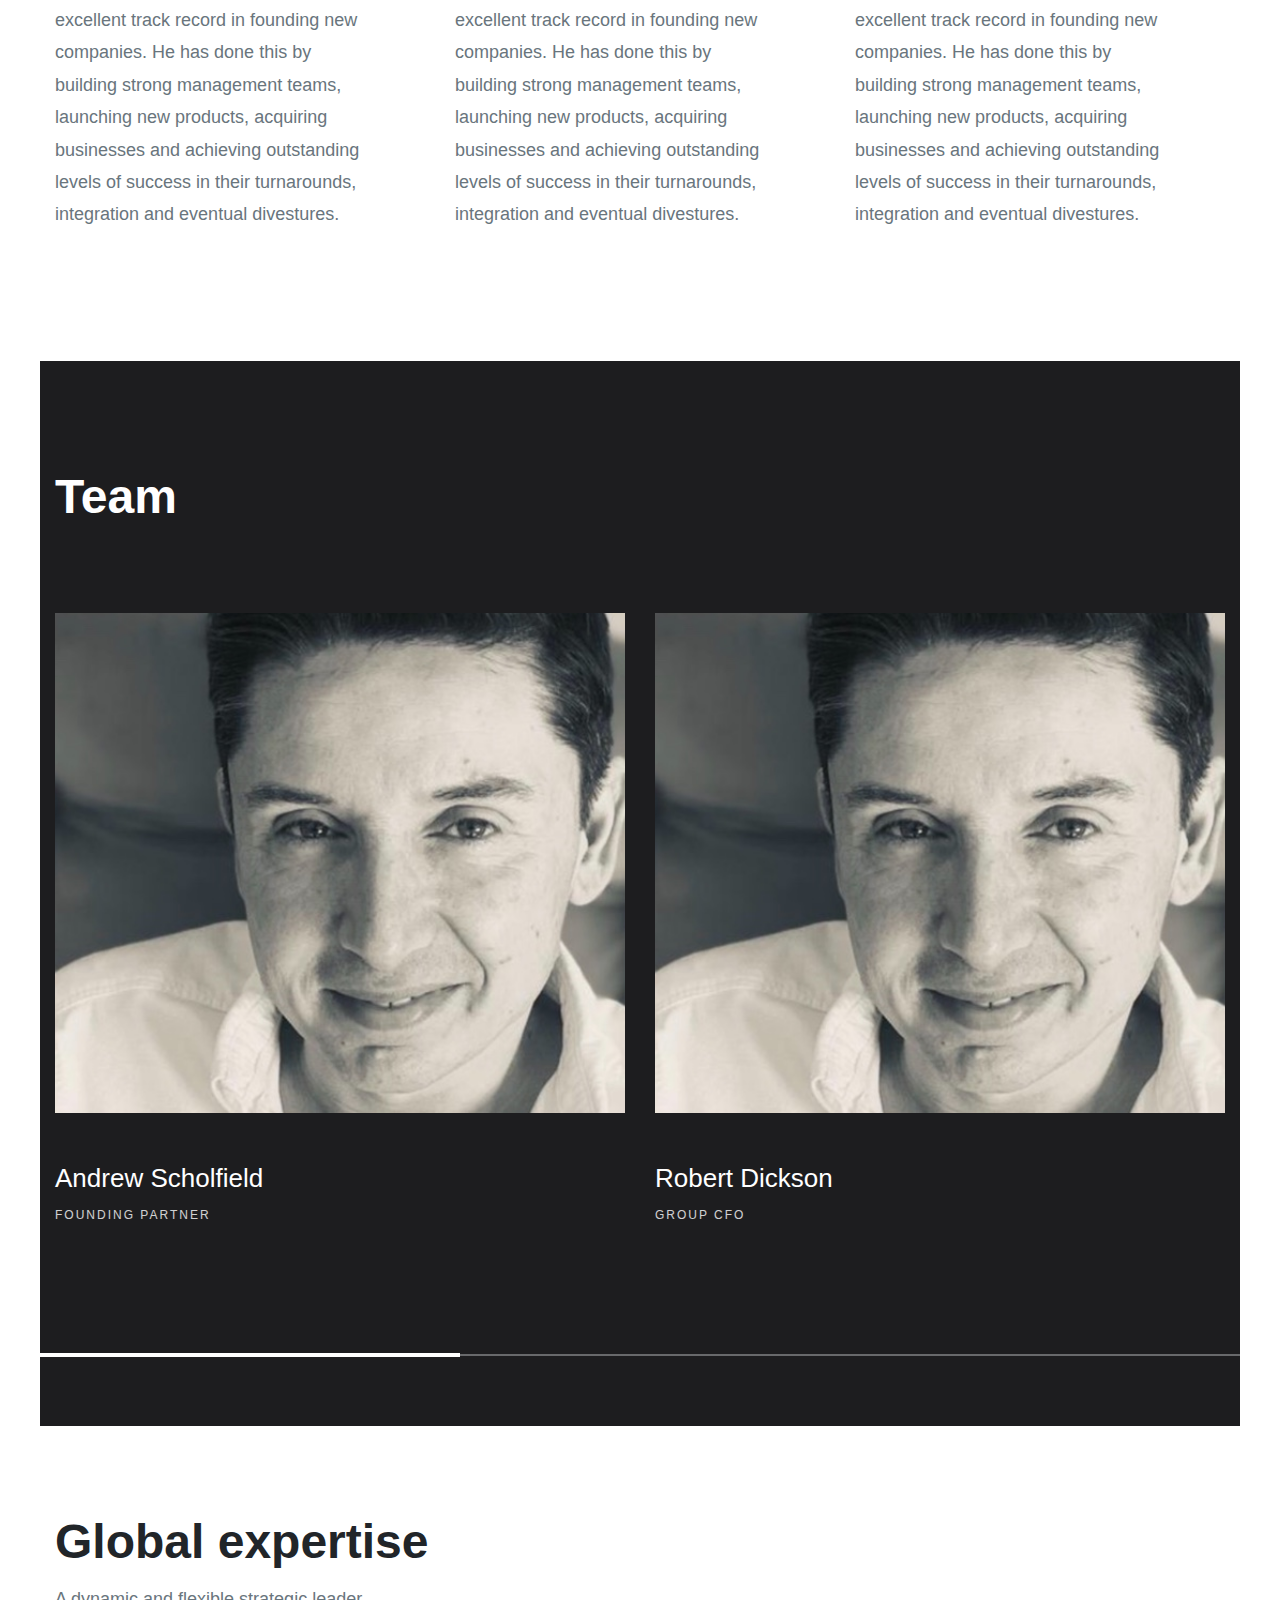
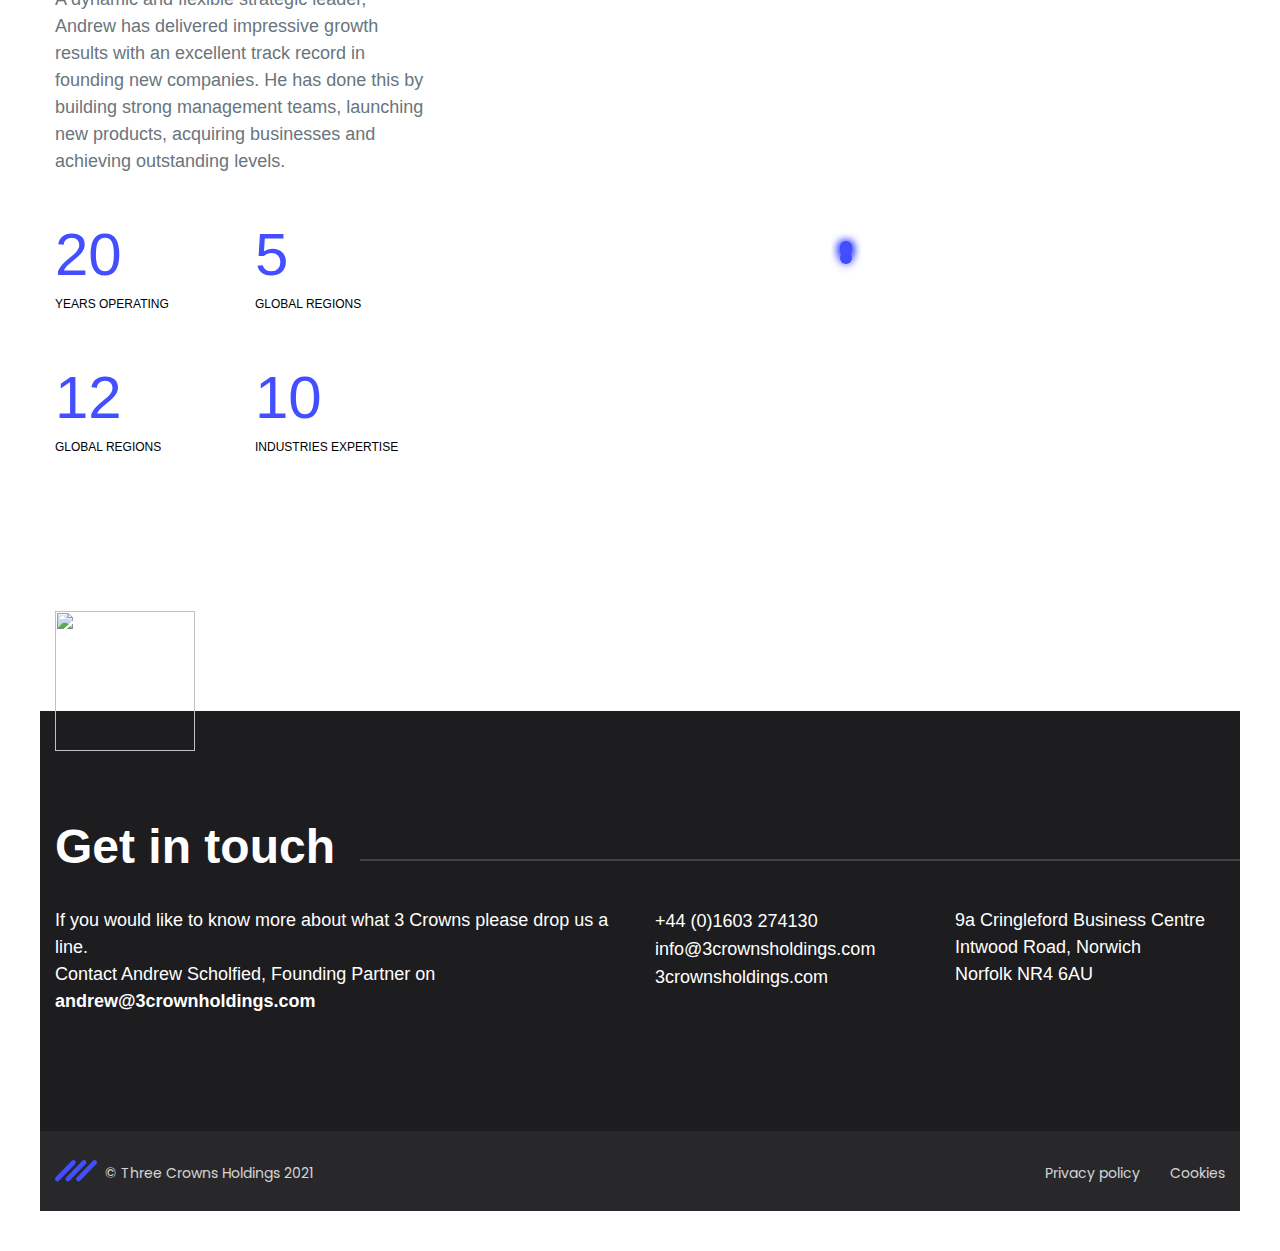
==== commit be62485c: "svg assets" ====
--- a/index.html
+++ b/index.html
@@ -34,7 +34,7 @@
             <div class="hero-header parallax">
                 <div class="container header">
                     <a href="#" class="header-logo">
-                        <img src="./assets/images/logo.png" alt="">
+                        <img src="./assets/images/logo.svg" alt="">
                     </a>
                     <a class="button button-blue" href="#">Contact us</a>
                 </div>
@@ -415,7 +415,7 @@
                 <div class="footer-meta hide-mobile">
                     <div class="container d-flex justify-content-between">
                         <div class="footer-meta-left">
-                            <img src="./assets/images/footer-logo.png" alt="">
+                            <img src="./assets/images/mark.svg" alt="">
                             <span class="d-inline-block mt-1">© Three Crowns Holdings 2021</span>
                         </div>
                         <div class="footer-meta-right d-flex align-items-center">
@@ -427,7 +427,7 @@
                 <div class="footer-meta-mobile hide-desktop">
                     <div class="container d-flex flex-wrap">
                         <div class="pr-2">
-                            <img src="./assets/images/footer-logo.png" alt="">
+                            <img src="./assets/images/mark.svg" alt="">
                             <span class="d-inline-block mt-1">© Three Crowns Holdings 2021</span>
                         </div>
                         <div class="padding-mobile">
--- a/assets/css/styles.css
+++ b/assets/css/styles.css
@@ -1294,6 +1294,9 @@
   align-items: center;
   font-size: 14px;
   font-family: 'Poppins', sans-serif;
+  position: absolute;
+  bottom: -1px;
+  width: calc(100% - 1px);
 }
 
 @media (max-width: 420px) {
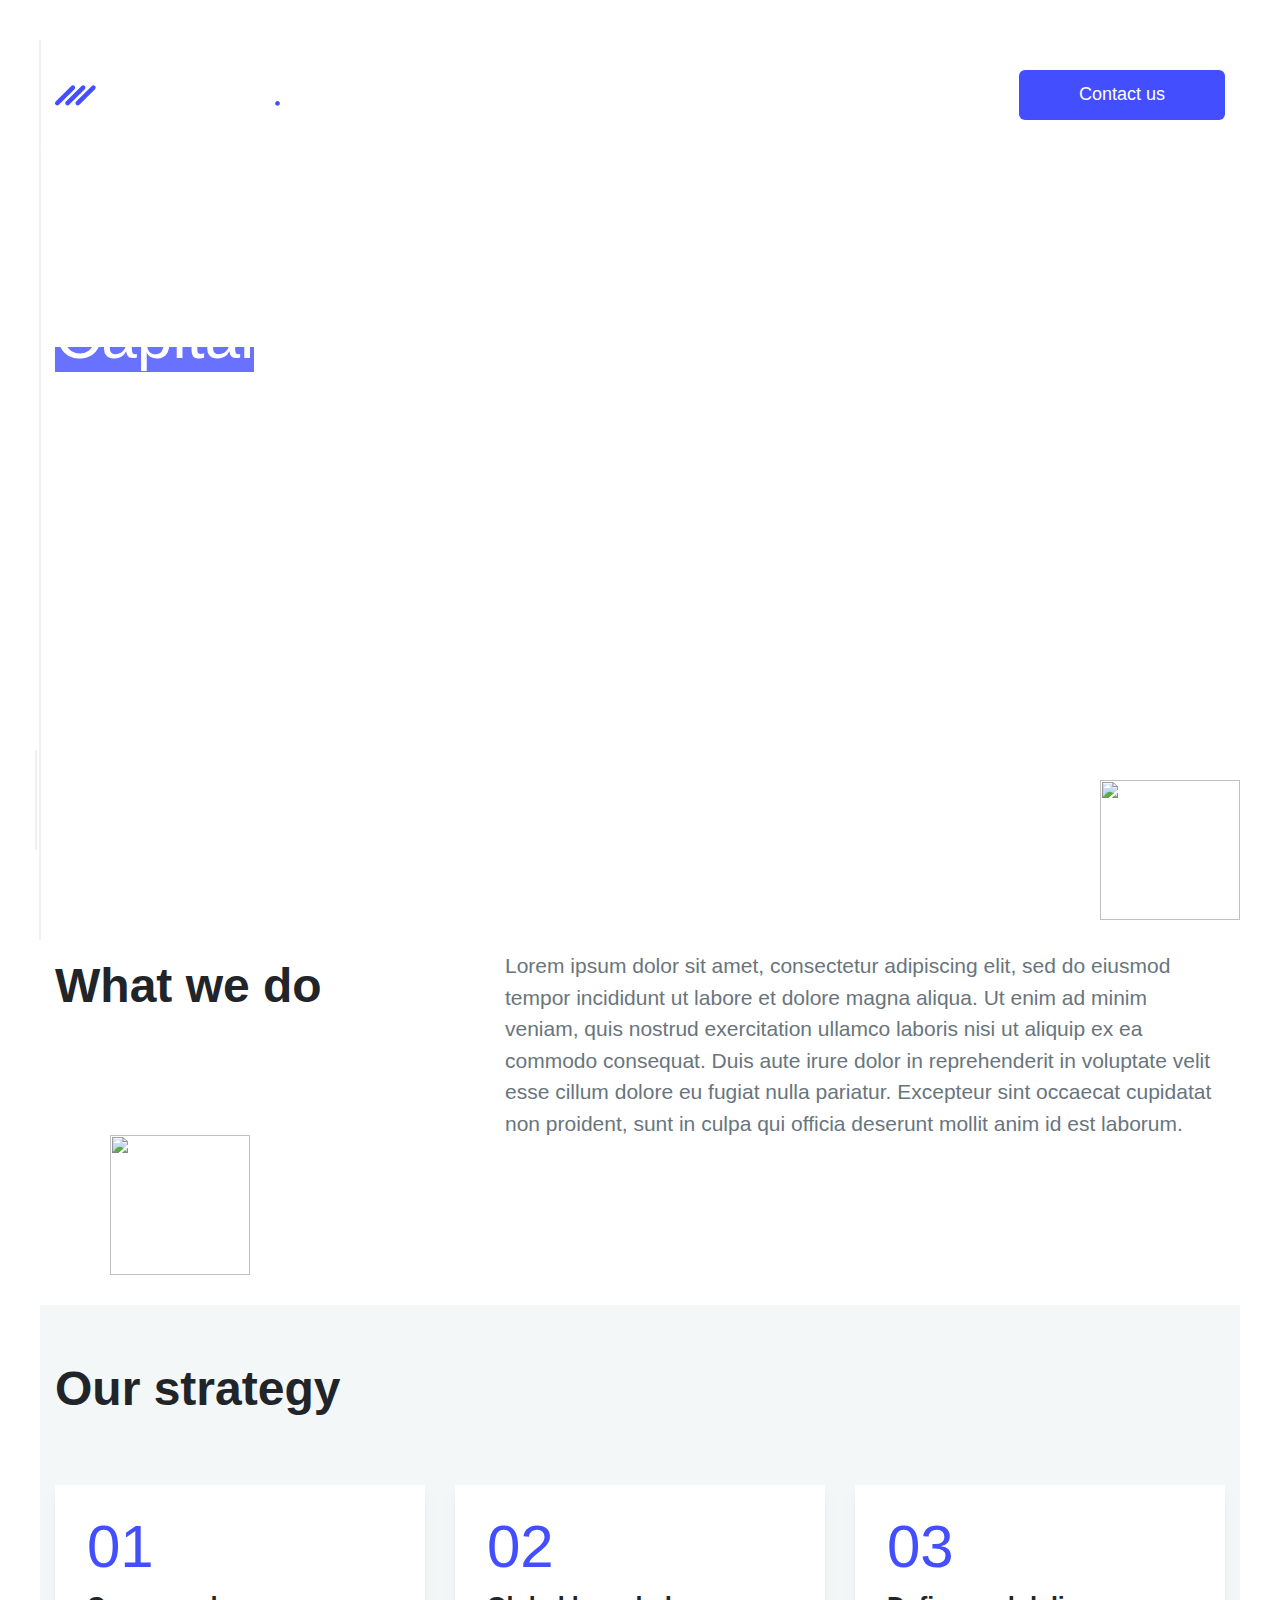
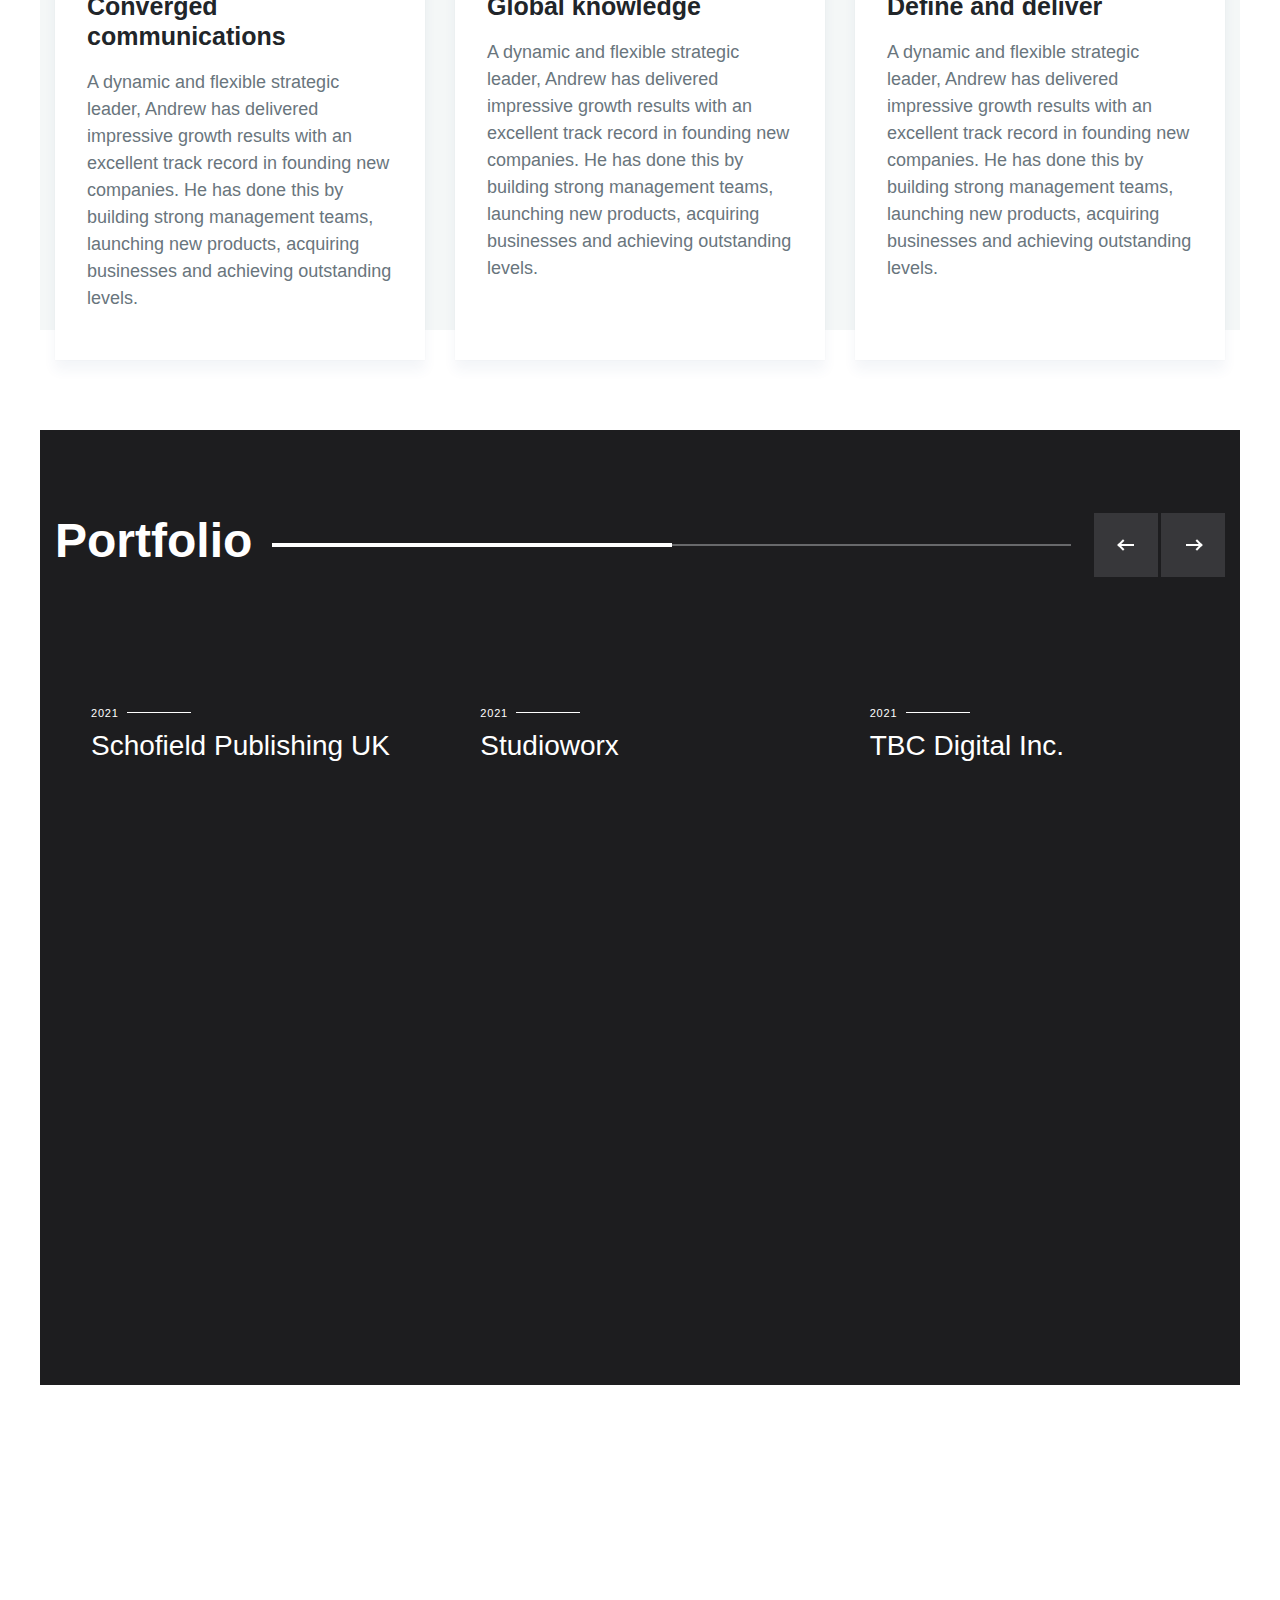
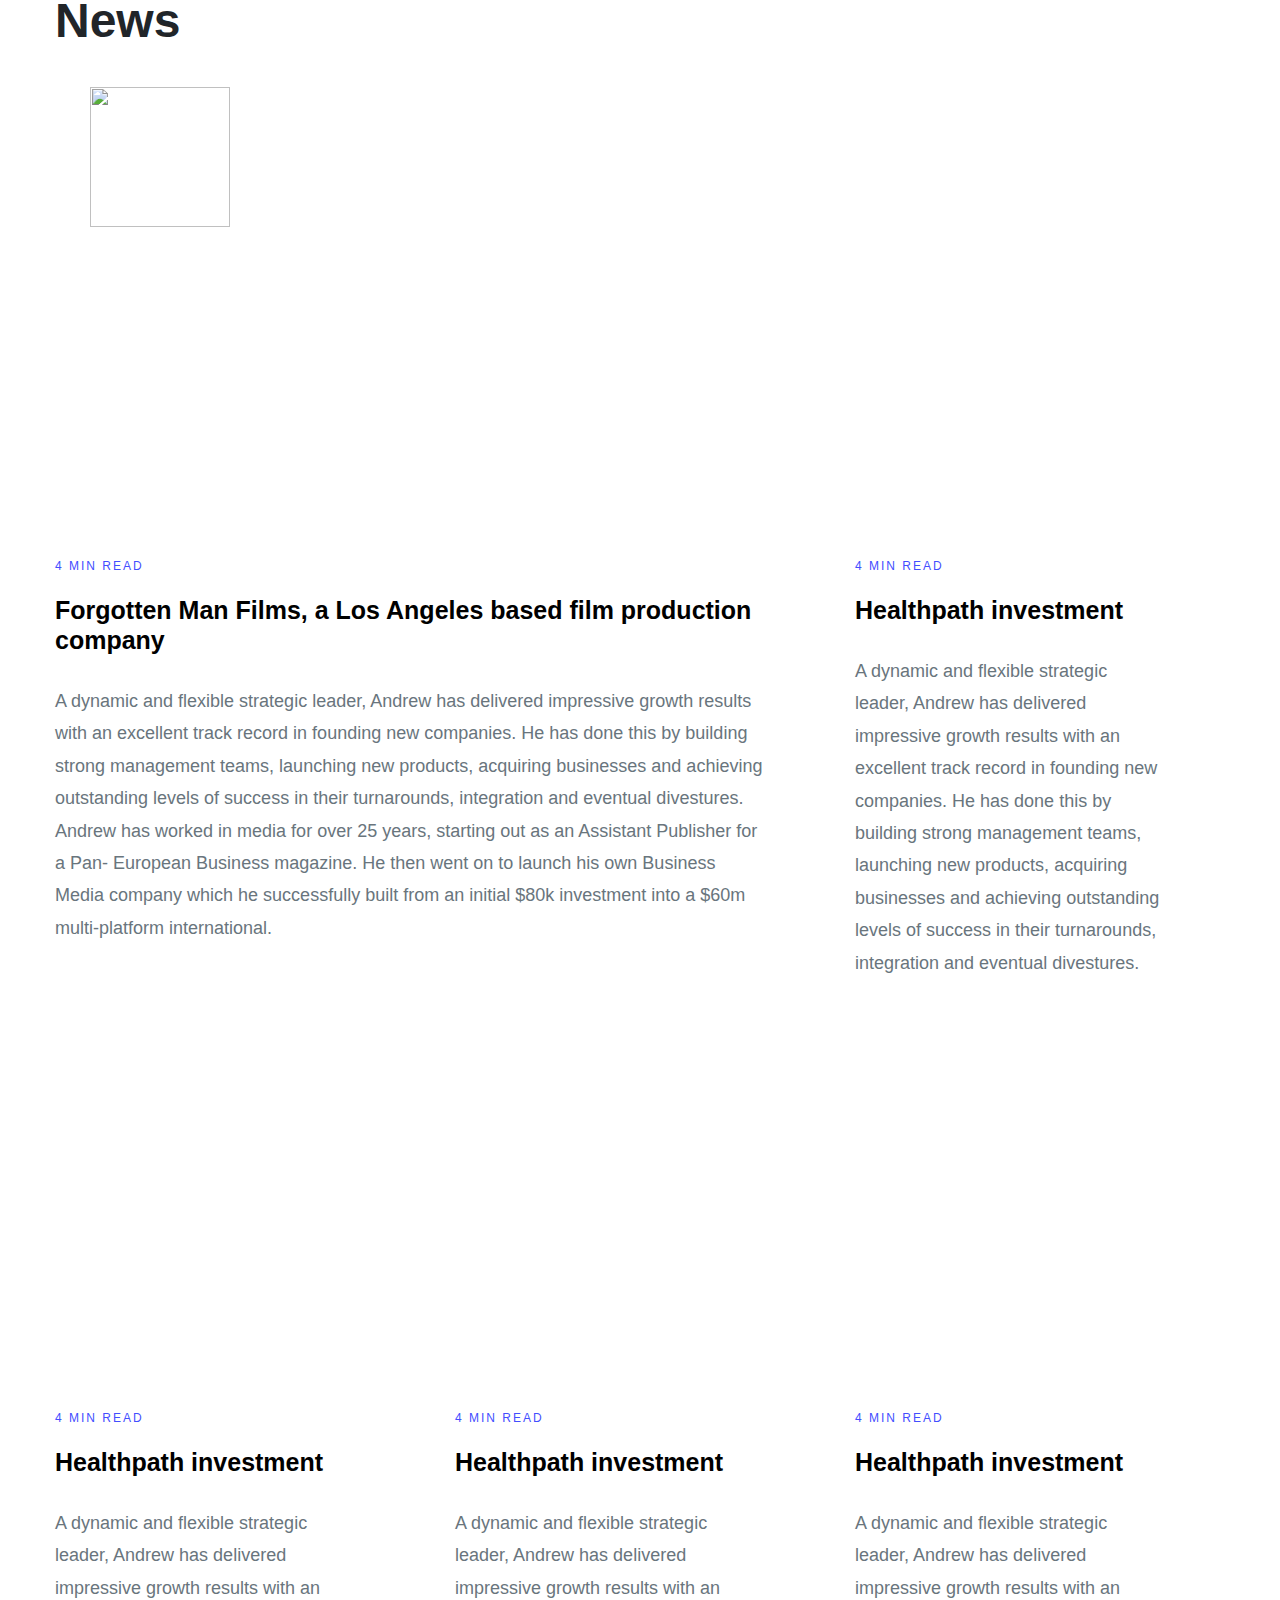
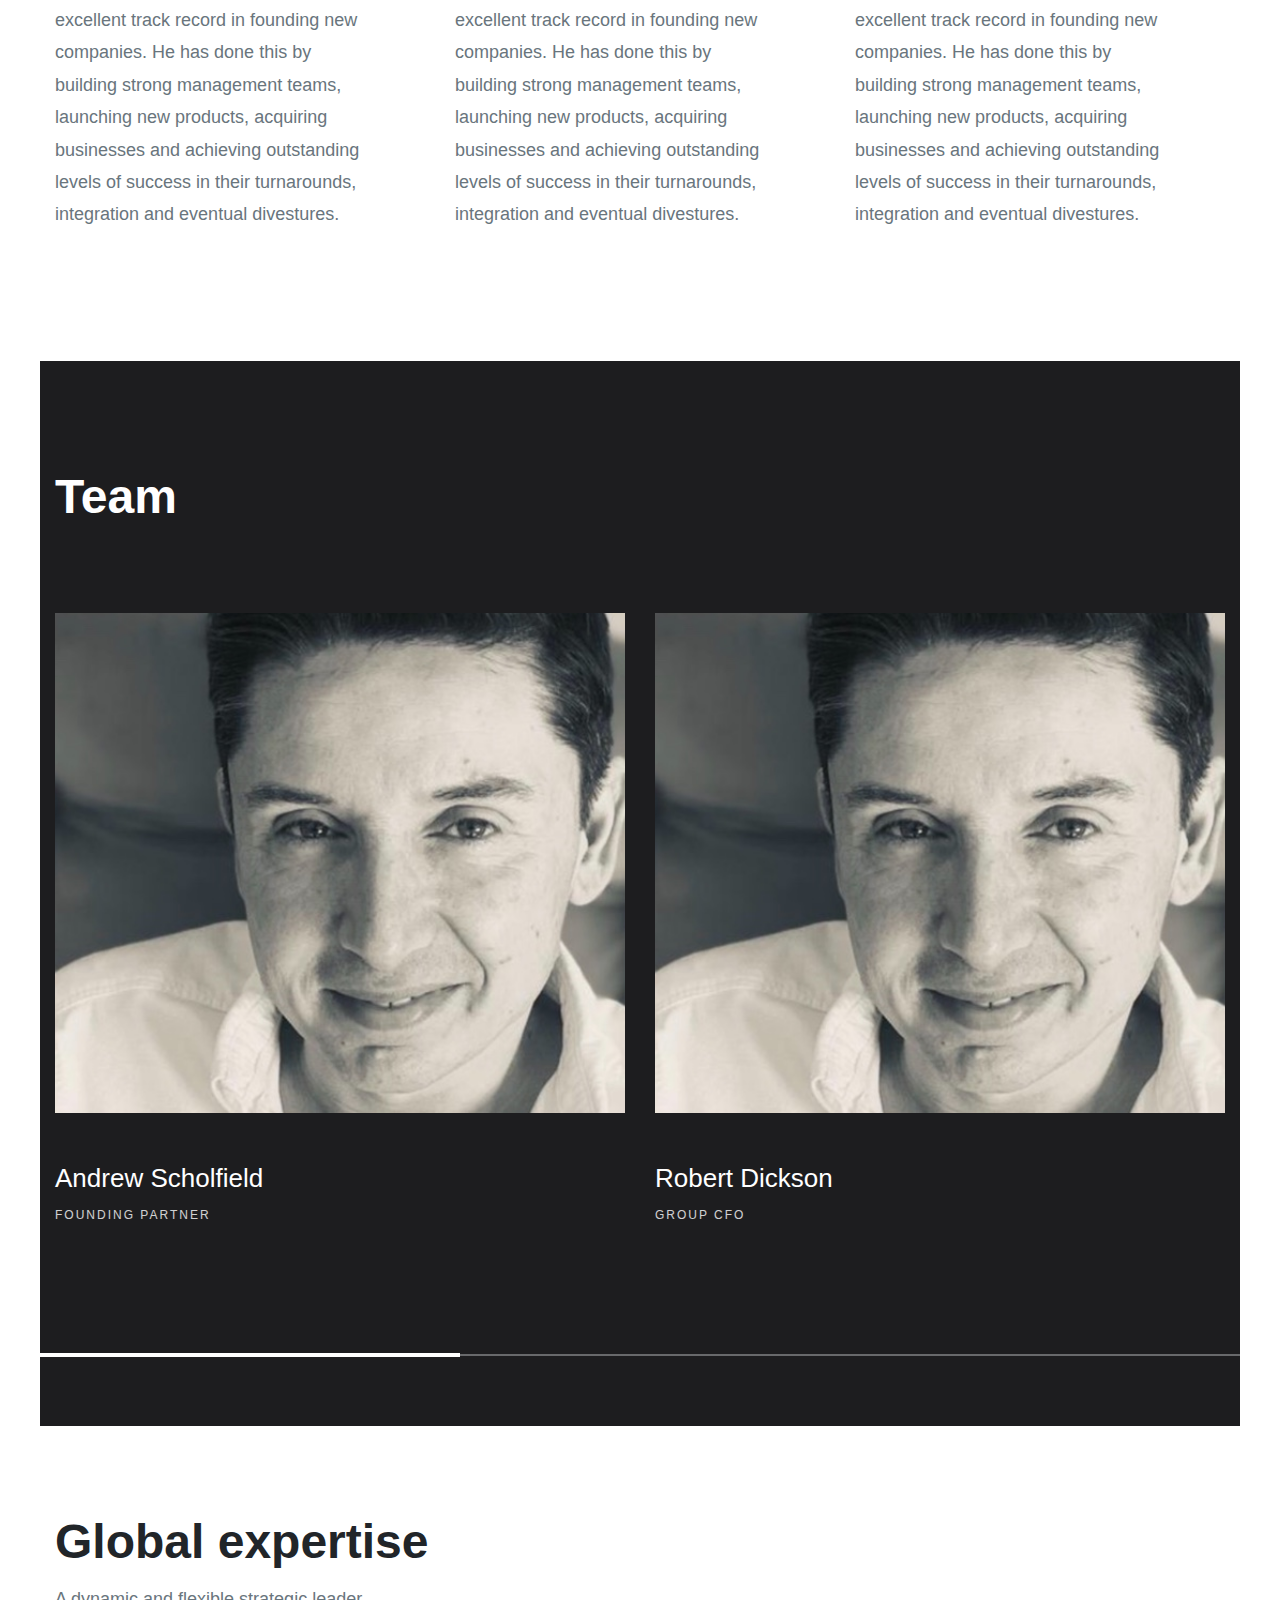
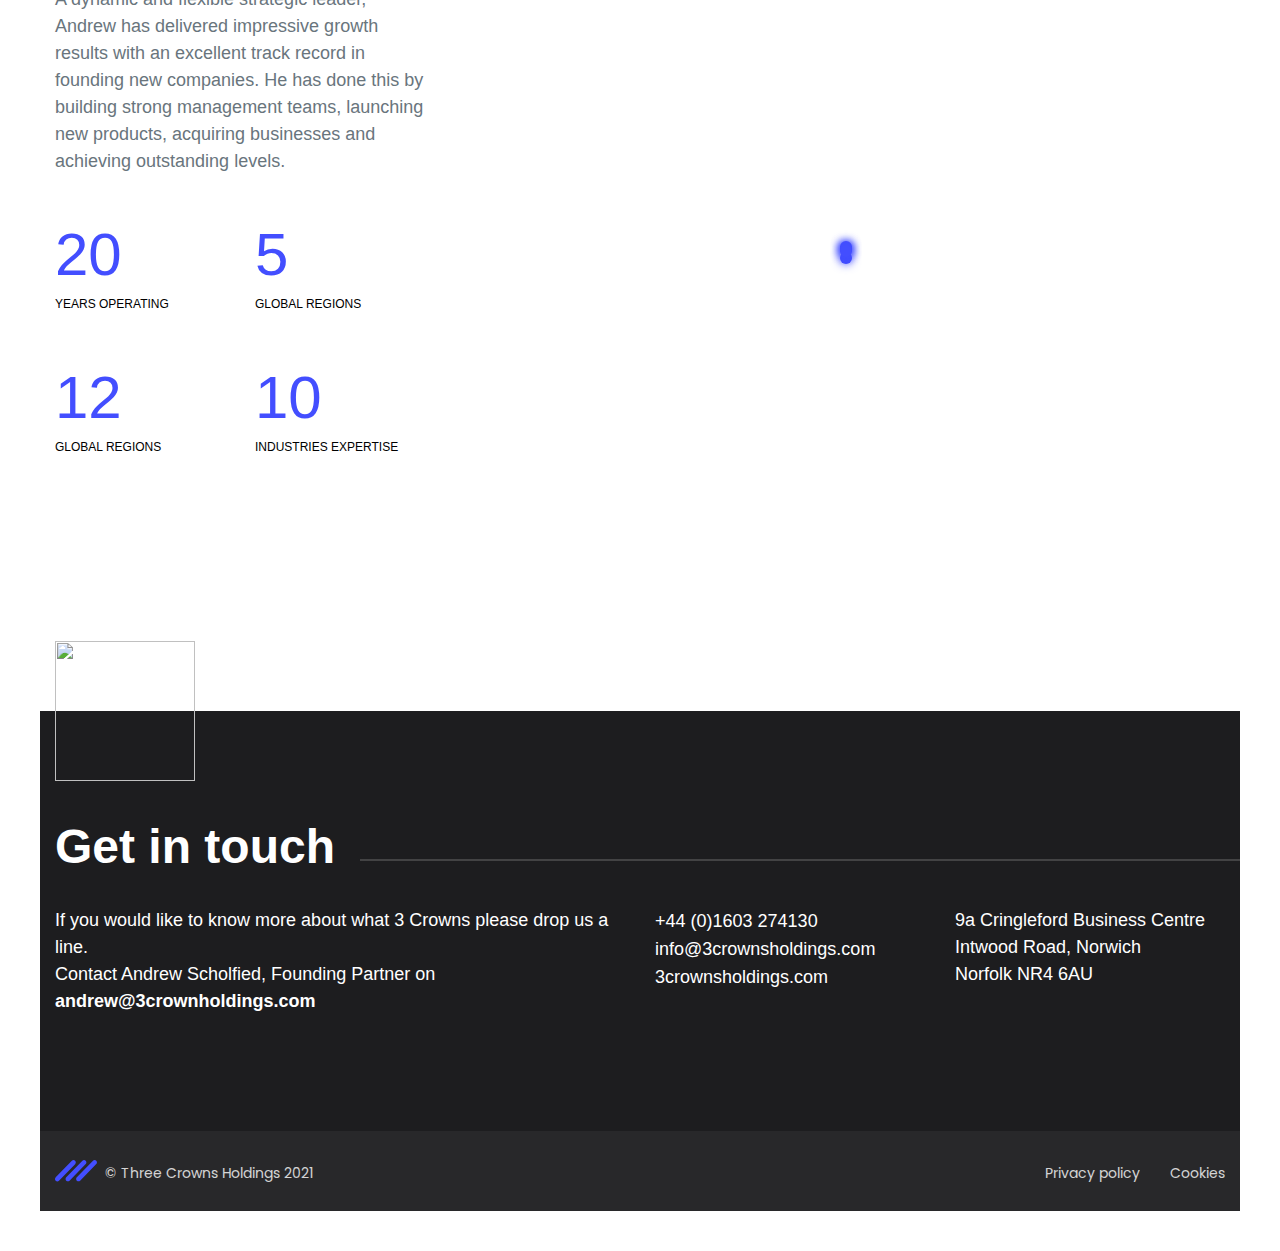
==== commit fe4eac68: "separate header block, remove locomotive, css and js fixes" ====
--- a/index.html
+++ b/index.html
@@ -25,19 +25,20 @@
         </div>
     </div>
 
-    <div data-scroll-container class="main">
+    <!-- <div data-scroll-container class="main"> -->
+
+        <div class="hero-header parallax">
+            <div class="container header">
+                <a href="#" class="header-logo">
+                    <img src="./assets/images/logo.svg" alt="">
+                </a>
+                <a class="button button-blue" href="#">Contact us</a>
+            </div>
+        </div>
 
         <div data-scroll-section class="hero">
             <div class="hero-video-wrapper">
                 <div class="hero-video"></div>
-            </div>
-            <div class="hero-header parallax">
-                <div class="container header">
-                    <a href="#" class="header-logo">
-                        <img src="./assets/images/logo.svg" alt="">
-                    </a>
-                    <a class="button button-blue" href="#">Contact us</a>
-                </div>
             </div>
             <div class="container helper-line position-relative">
                 <div class="row">
@@ -46,6 +47,7 @@
                         <p>Three Crowns targets investments in the Media and Technology industries focusing on mid market companies that have innovative proprietary technology.</p>
                         <a class="button button-blue hide-desktop" href="#">Contact us</a>
                     </div>
+                    <img class="checker-overlay" src="./assets/images/checker.png" alt="">
                 </div>
             </div>
         </div>
@@ -441,7 +443,7 @@
             </div>
         </footer>
 
-    </div>
+    <!-- </div> -->
 
 </body>
 </html>--- a/assets/css/styles.css
+++ b/assets/css/styles.css
@@ -254,44 +254,6 @@
 
 .hero.hero-image p {
   opacity: 0.8;
-}
-
-.hero .hero-header {
-  z-index: 99;
-  position: absolute;
-  top: 0;
-  height: 110px;
-  width: 100%;
-  border-bottom: 1px solid rgba(255, 255, 255, 0.21);
-}
-
-.hero .hero-header .container {
-  display: flex;
-  justify-content: space-between;
-  align-items: center;
-}
-
-.hero .hero-header .container .header-logo {
-  max-width: 225px;
-}
-
-.hero .hero-header .container .header-logo img {
-  width: 100%;
-}
-
-@media (max-width: 500px) {
-  .hero .hero-header {
-    height: 55px;
-  }
-  .hero .hero-header .button {
-    display: none;
-  }
-  .hero .hero-header .container .header-logo {
-    max-width: 200px;
-  }
-  .hero .hero-header .container .header-logo img {
-    width: 100%;
-  }
 }
 
 .hero .container {
@@ -383,6 +345,58 @@
   animation-fill-mode: forwards;
 }
 
+.hero-header {
+  z-index: 99;
+  position: absolute;
+  margin-top: 40px;
+  top: 0;
+  height: 110px;
+  width: 100%;
+  border-bottom: 1px solid rgba(255, 255, 255, 0.21);
+}
+
+@media (min-width: 768px) {
+  .hero-header {
+    max-width: calc(100% - 80px);
+  }
+}
+
+@media (max-width: 767px) {
+  .hero-header {
+    margin-top: 0;
+  }
+}
+
+.hero-header .container {
+  height: 100%;
+  display: flex;
+  justify-content: space-between;
+  align-items: center;
+}
+
+.hero-header .container .header-logo {
+  max-width: 225px;
+}
+
+.hero-header .container .header-logo img {
+  width: 100%;
+}
+
+@media (max-width: 500px) {
+  .hero-header {
+    height: 55px;
+  }
+  .hero-header .button {
+    display: none;
+  }
+  .hero-header .container .header-logo {
+    max-width: 200px;
+  }
+  .hero-header .container .header-logo img {
+    width: 100%;
+  }
+}
+
 @keyframes underline-animation {
   0% {
     width: 0%;
@@ -1108,10 +1122,6 @@
   z-index: 99;
 }
 
-footer.landing {
-  min-height: 500px;
-}
-
 footer.landing[data-scroll-section-id] {
   top: -80px;
 }
@@ -1148,12 +1158,6 @@
   left: 15px;
   top: -70px;
   z-index: 9;
-}
-
-@media (min-width: 501px) {
-  footer .checker-overlay-container .checker-overlay {
-    top: -100px;
-  }
 }
 
 footer .footer-content {
@@ -1295,8 +1299,8 @@
   font-size: 14px;
   font-family: 'Poppins', sans-serif;
   position: absolute;
-  bottom: -1px;
-  width: calc(100% - 1px);
+  bottom: 0;
+  width: 100%;
 }
 
 @media (max-width: 420px) {
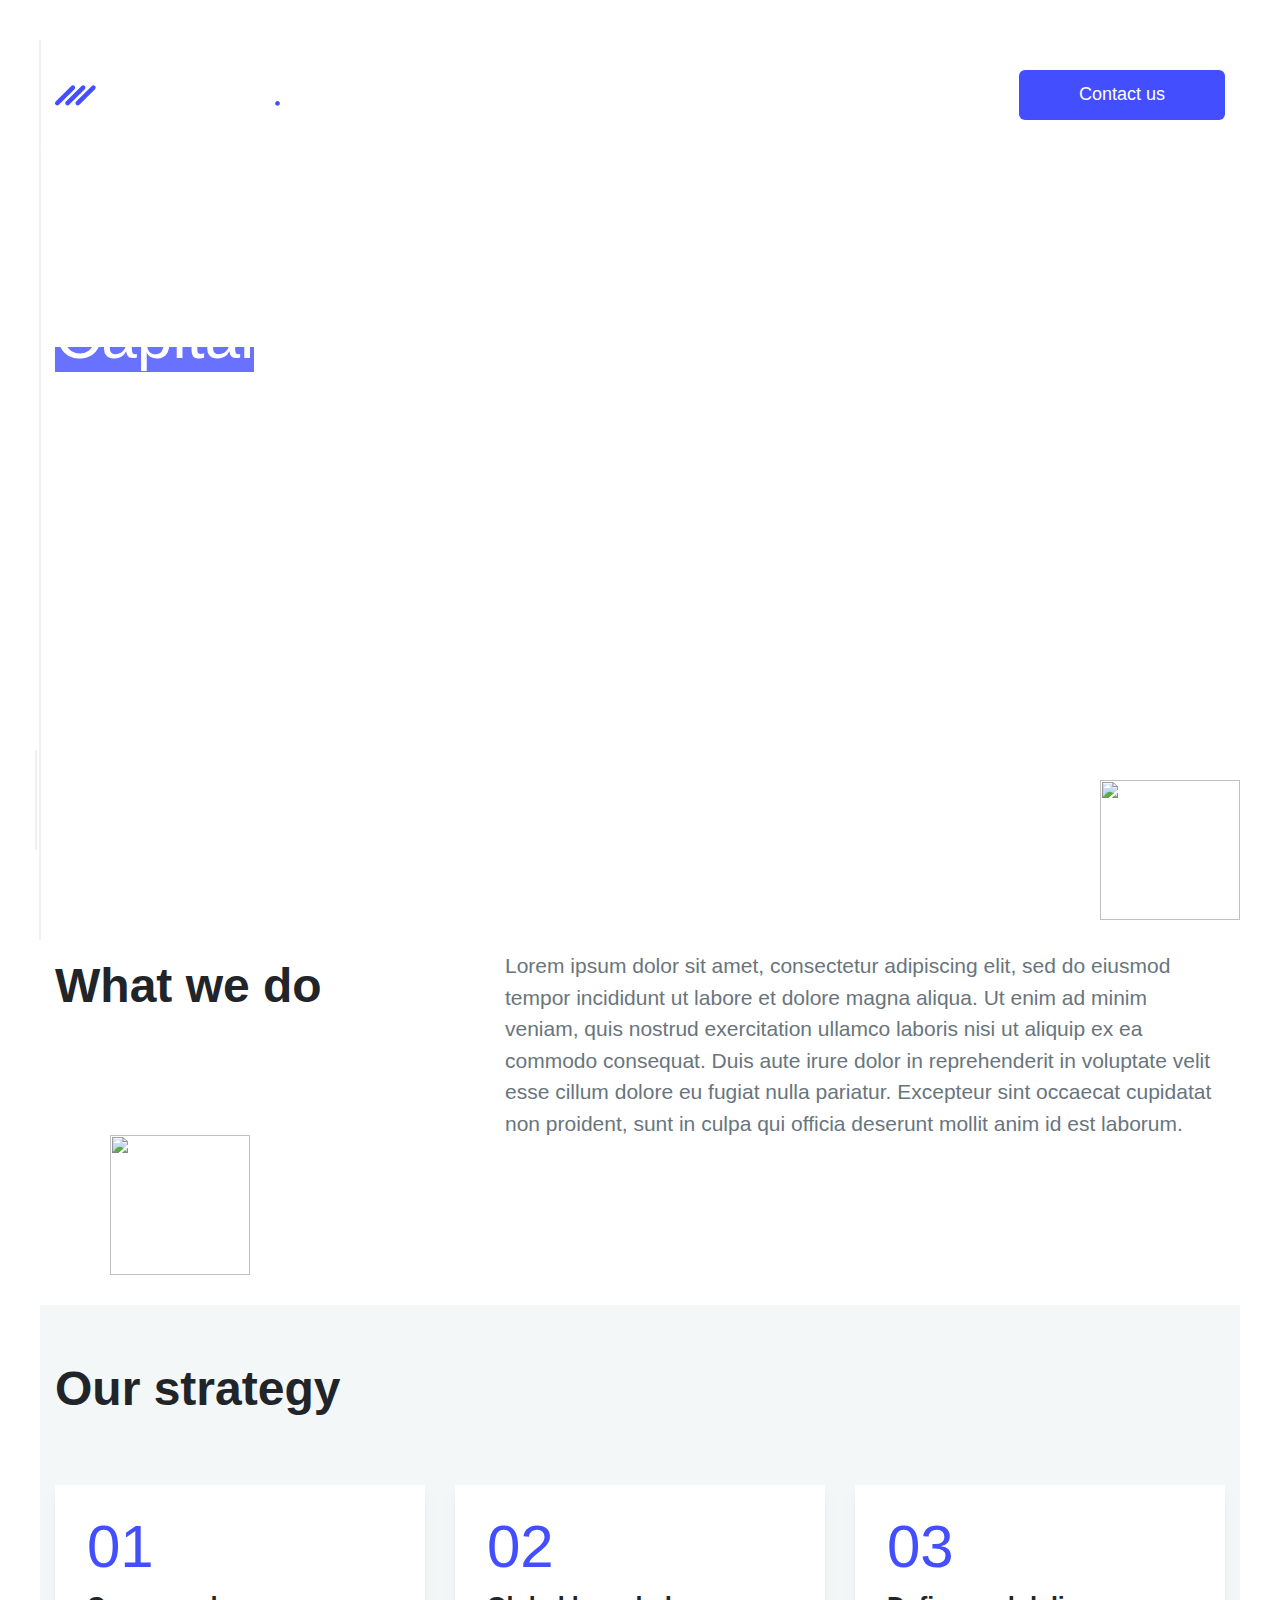
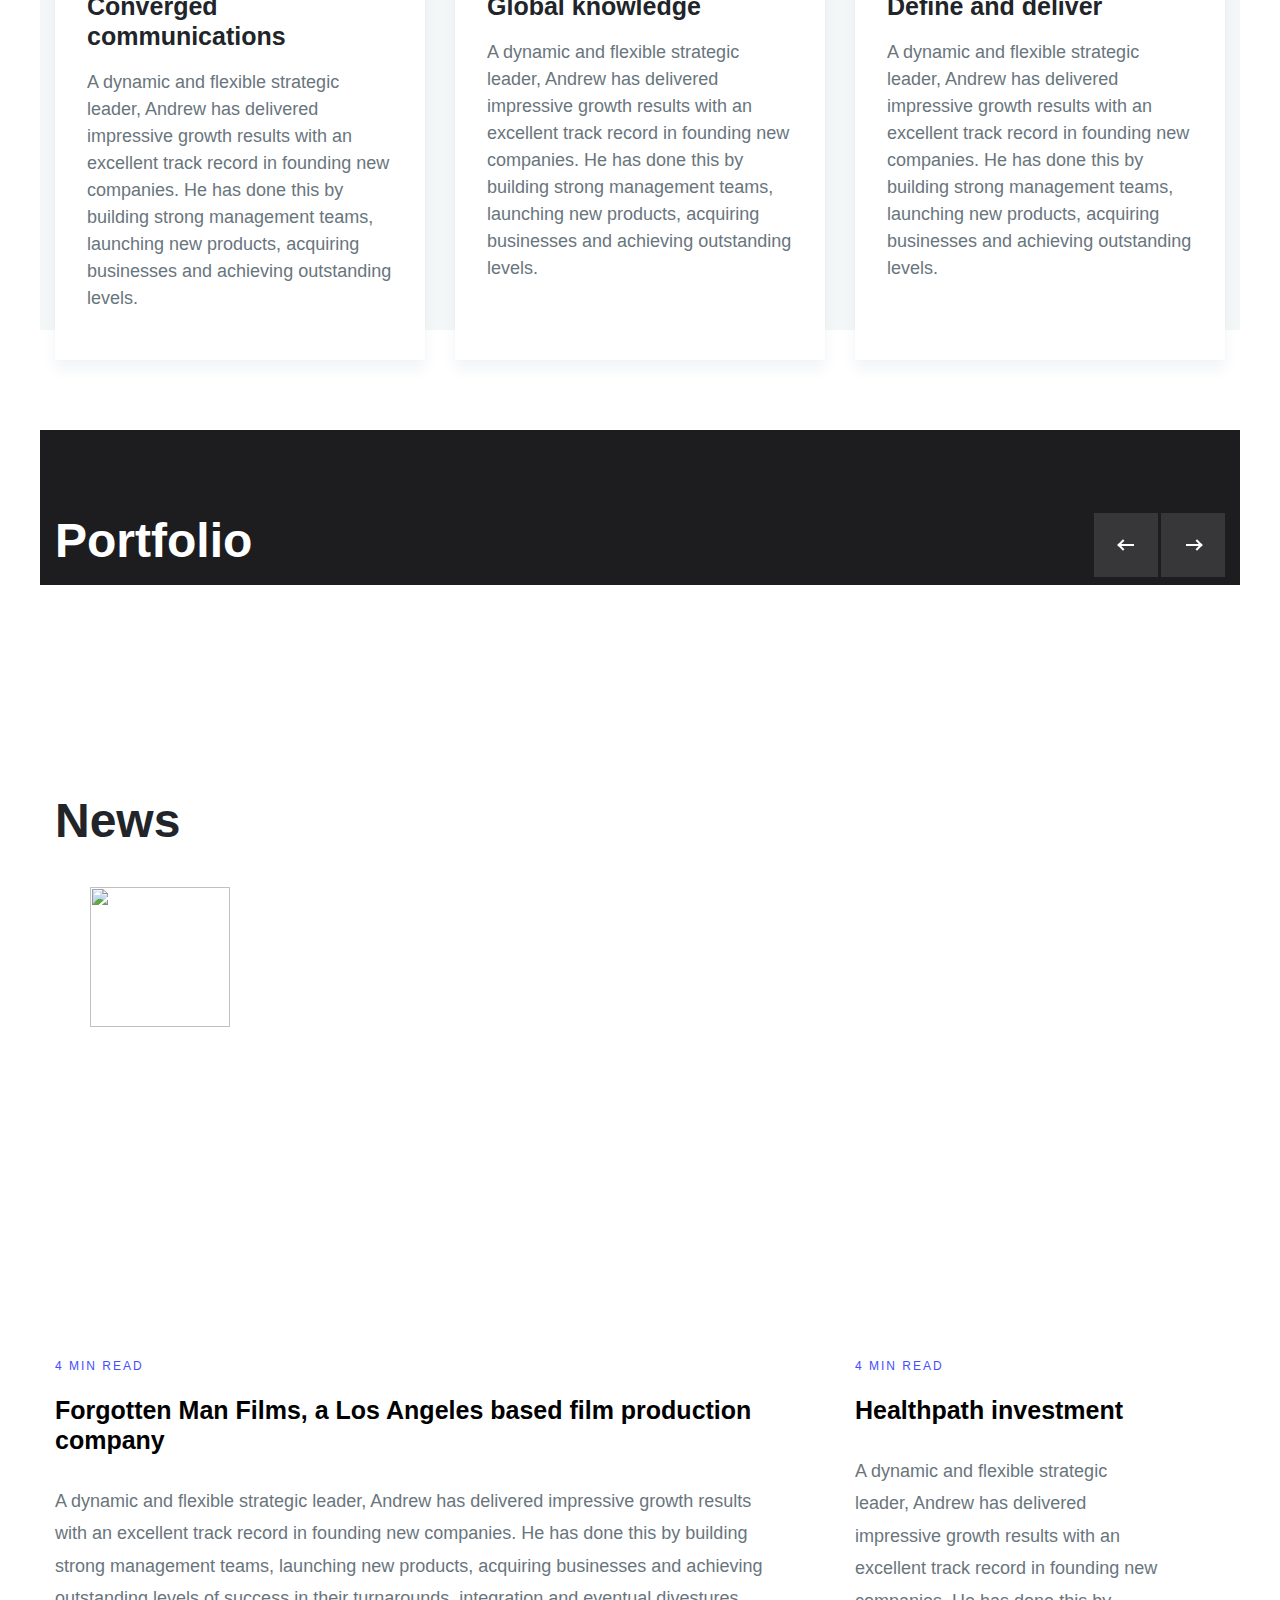
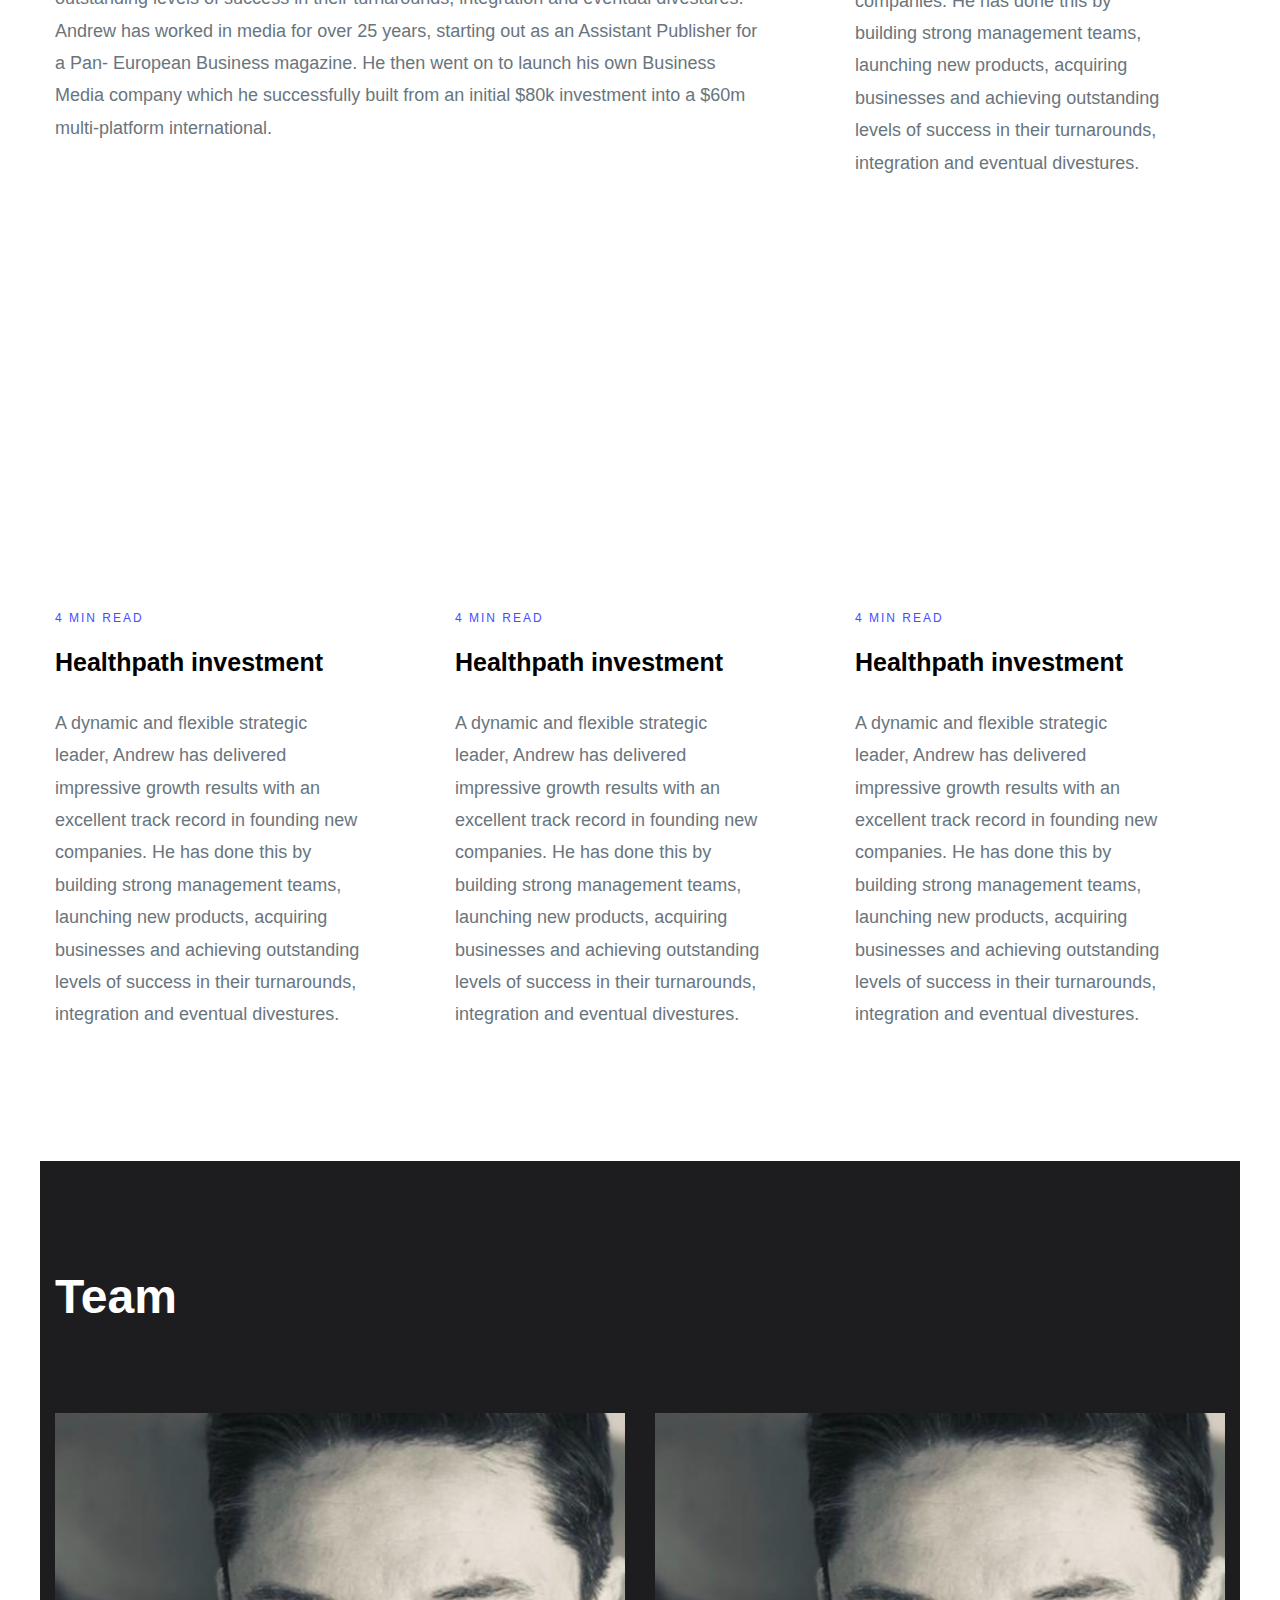
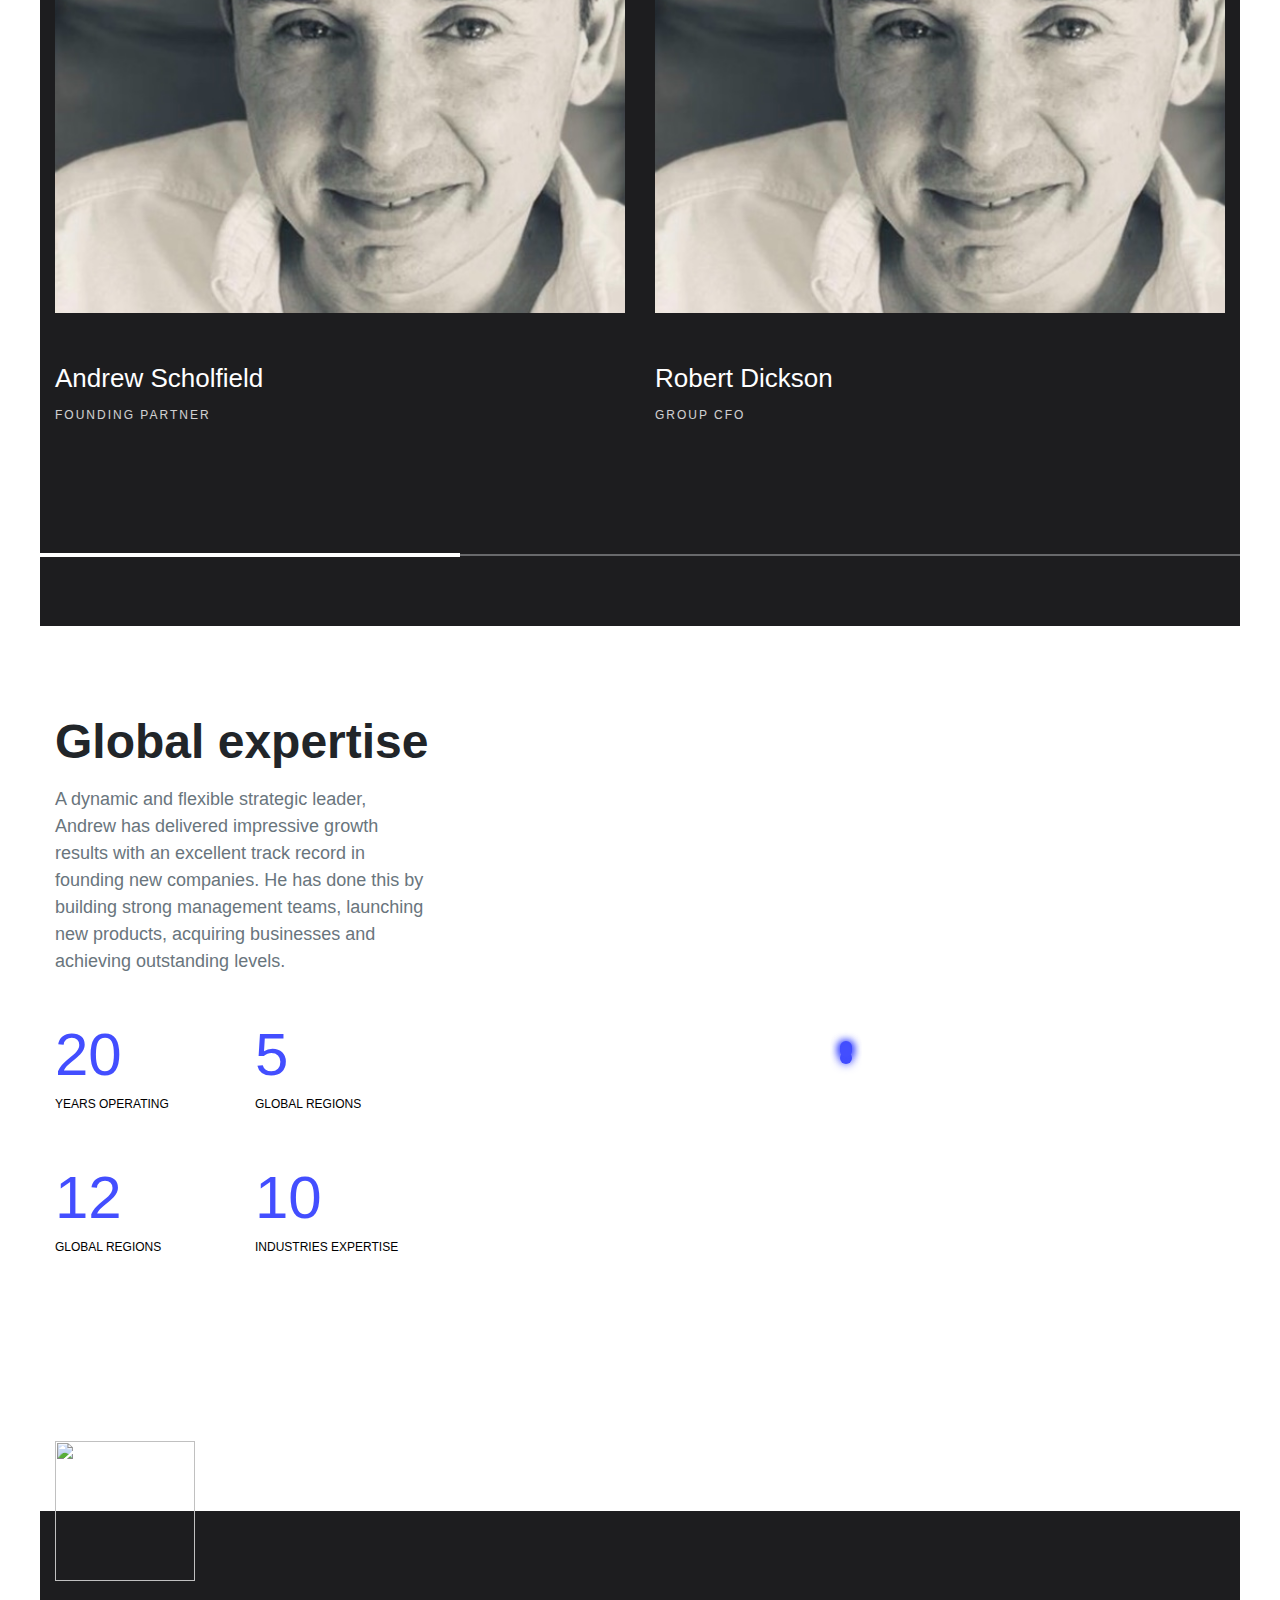
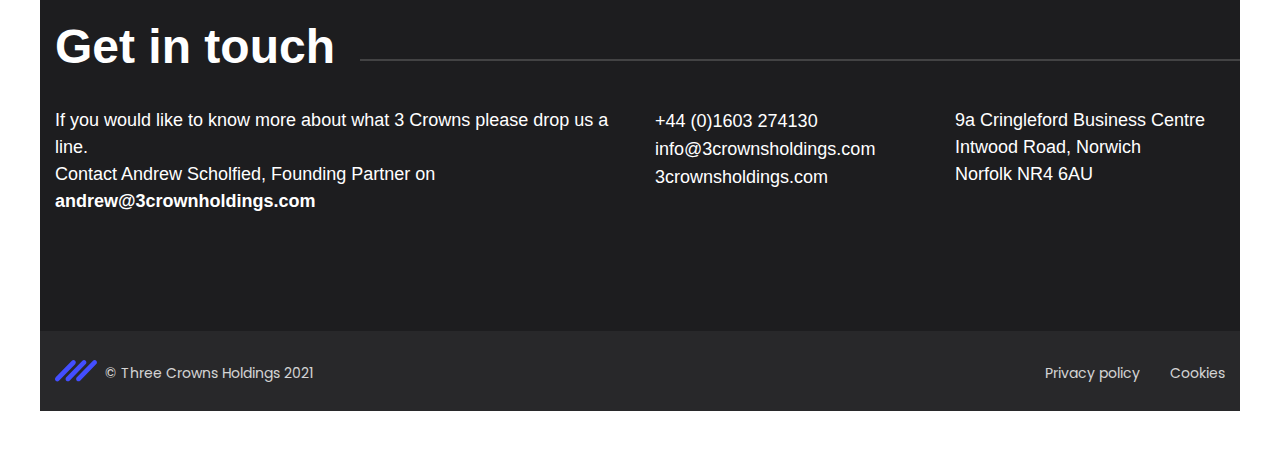
==== commit 6d4b0c16: "added carousels" ====
--- a/index.html
+++ b/index.html
@@ -7,14 +7,14 @@
     <link rel="stylesheet" href="./assets/css/styles.css">
     <link rel="stylesheet" href="https://stackpath.bootstrapcdn.com/bootstrap/4.3.1/css/bootstrap.min.css" integrity="sha384-ggOyR0iXCbMQv3Xipma34MD+dH/1fQ784/j6cY/iJTQUOhcWr7x9JvoRxT2MZw1T" crossorigin="anonymous">
     <link rel="stylesheet" href="./assets/js/libs/locomotive-scroll-master/dist/locomotive-scroll.min.css">
+    <link rel="stylesheet" href="./assets/js/libs/OwlCarousel2-2.3.4/dist/assets/owl.carousel.min.css">
+    <link rel="stylesheet" href="./assets/js/libs/OwlCarousel2-2.3.4/dist/assets/owl.theme.default.min.css">
     <script src="https://cdnjs.cloudflare.com/ajax/libs/popper.js/1.14.7/umd/popper.min.js" integrity="sha384-UO2eT0CpHqdSJQ6hJty5KVphtPhzWj9WO1clHTMGa3JDZwrnQq4sF86dIHNDz0W1" crossorigin="anonymous"></script>
-    <!-- <script src="https://stackpath.bootstrapcdn.com/bootstrap/4.3.1/js/bootstrap.min.js" integrity="sha384-JjSmVgyd0p3pXB1rRibZUAYoIIy6OrQ6VrjIEaFf/nJGzIxFDsf4x0xIM+B07jRM" crossorigin="anonymous"></script> -->
     <script src="https://code.jquery.com/jquery-3.3.1.slim.min.js" integrity="sha384-q8i/X+965DzO0rT7abK41JStQIAqVgRVzpbzo5smXKp4YfRvH+8abtTE1Pi6jizo" crossorigin="anonymous"></script>
-    
     <script src="./assets/js/libs/j-video-background/lib/j-video-background.js"></script>
     <script src="./assets/js/libs/locomotive-scroll-master/dist/locomotive-scroll.min.js"></script>
+    <script src='./assets/js/libs/OwlCarousel2-2.3.4/dist/owl.carousel.min.js'></script>
     <script src="./assets/js/main.js"></script>
-    
     <title>Three Crowns - Home</title>
 </head>
 <body>
@@ -27,14 +27,16 @@
 
     <!-- <div data-scroll-container class="main"> -->
 
-        <div class="hero-header parallax">
-            <div class="container header">
-                <a href="#" class="header-logo">
-                    <img src="./assets/images/logo.svg" alt="">
-                </a>
-                <a class="button button-blue" href="#">Contact us</a>
-            </div>
-        </div>
+        <header>
+            <div class="hero-header parallax">
+                <div class="container header">
+                    <a href="#" class="header-logo">
+                        <img src="./assets/images/logo.svg" alt="">
+                    </a>
+                    <a class="button button-blue" href="#">Contact us</a>
+                </div>
+            </div>
+        </header>
 
         <div data-scroll-section class="hero">
             <div class="hero-video-wrapper">
@@ -107,20 +109,20 @@
             <div class="container hide-mobile">
                 <div class="portfolio-header">
                     <h2 class="section-heading">Portfolio</h2>
-                    <div class="carousel-progress">
+                    <!-- <div class="carousel-progress">
                         <div class="carousel-active"></div>
-                    </div>
+                    </div> -->
                     <div class="carousel-controls">
-                        <div class="carousel-control left">
+                        <div class="carousel-control left desktop-portfolio-prev">
                             <span class="arrow"></span>
                         </div>
-                        <div class="carousel-control right">
+                        <div class="carousel-control right desktop-portfolio-next">
                             <span class="arrow"></span>
                         </div>
                     </div>
                 </div>
-                <div class="row px-3">
-                    <div class="col-12 col-lg-4 px-0">
+                <div class="row pl-4 owl-carousel owl-theme desktop-portfolio-owl">
+                    <div class="col-12 px-0">
                         <a href="#">
                             <div style="background-image: url('./assets/images/vertical-1.jpg')" class="portfolio-hover-box">
                                 <div class="border-animation">
@@ -138,7 +140,7 @@
                             </div>
                         </a>
                     </div>
-                    <div class="col-12 col-lg-4 px-0">
+                    <div class="col-12 px-0">
                         <a href="#">
                             <div style="background-image: url('./assets/images/vertical-2.jpg')" class="portfolio-hover-box">
                                 <div class="border-animation">
@@ -156,7 +158,7 @@
                             </div>
                         </a>
                     </div>
-                    <div class="col-12 col-lg-4 px-0">
+                    <div class="col-12 px-0">
                         <a href="#">
                             <div style="background-image: url('./assets/images/vertical-3.jpg')" class="portfolio-hover-box">
                                 <div class="border-animation">
@@ -174,31 +176,127 @@
                             </div>
                         </a>
                     </div>
+                    <div class="col-12 px-0">
+                        <a href="#">
+                            <div style="background-image: url('./assets/images/vertical-1.jpg')" class="portfolio-hover-box">
+                                <div class="border-animation">
+                                    
+                                </div>
+                                <div class="hover-wrapper d-flex flex-column justify-content-between h-100">
+                                    <div class="top-text-wrapper">
+                                        <span class="hover-box-year">2021</span>
+                                        <h3>Schofield Publishing UK</h3>
+                                    </div>
+                                    <div class="hidden-text-wrapper">
+                                        <p>Lorem ipsum dolor sit amet, consectetur adipiscing elit, sed do eiusmod tempor incididunt ut labore et dolore magna aliqua.</p>
+                                    </div>
+                                </div>
+                            </div>
+                        </a>
+                    </div>
+                    <div class="col-12 px-0">
+                        <a href="#">
+                            <div style="background-image: url('./assets/images/vertical-2.jpg')" class="portfolio-hover-box">
+                                <div class="border-animation">
+                                    
+                                </div>
+                                <div class="hover-wrapper d-flex flex-column justify-content-between h-100">
+                                    <div class="top-text-wrapper">
+                                        <span class="hover-box-year">2021</span>
+                                        <h3>Studioworx</h3>
+                                    </div>
+                                    <div class="hidden-text-wrapper">
+                                        <p>Lorem ipsum dolor sit amet, consectetur adipiscing elit, sed do eiusmod tempor incididunt ut labore et dolore magna aliqua.</p>
+                                    </div>
+                                </div>
+                            </div>
+                        </a>
+                    </div>
+                    <div class="col-12 px-0">
+                        <a href="#">
+                            <div style="background-image: url('./assets/images/vertical-3.jpg')" class="portfolio-hover-box">
+                                <div class="border-animation">
+                                    
+                                </div>
+                                <div class="hover-wrapper d-flex flex-column justify-content-between h-100">
+                                    <div class="top-text-wrapper">
+                                        <span class="hover-box-year">2021</span>
+                                        <h3>TBC Digital Inc.</h3>
+                                    </div>
+                                    <div class="hidden-text-wrapper">
+                                        <p>Lorem ipsum dolor sit amet, consectetur adipiscing elit, sed do eiusmod tempor incididunt ut labore et dolore magna aliqua.</p>
+                                    </div>
+                                </div>
+                            </div>
+                        </a>
+                    </div>
+                    <div class="col-12 px-0">
+                        <a href="#">
+                            <div style="background-image: url('./assets/images/vertical-2.jpg')" class="portfolio-hover-box">
+                                <div class="border-animation">
+                                    
+                                </div>
+                                <div class="hover-wrapper d-flex flex-column justify-content-between h-100">
+                                    <div class="top-text-wrapper">
+                                        <span class="hover-box-year">2021</span>
+                                        <h3>Schofield Publishing UK</h3>
+                                    </div>
+                                    <div class="hidden-text-wrapper">
+                                        <p>Lorem ipsum dolor sit amet, consectetur adipiscing elit, sed do eiusmod tempor incididunt ut labore et dolore magna aliqua.</p>
+                                    </div>
+                                </div>
+                            </div>
+                        </a>
+                    </div>
                 </div>
             </div>
             <div class="hide-desktop pb-5">
-                <div class="container">
+                <div class="container position-relative">
                     <div class="portfolio-header">
                         <h2 class="section-heading">Portfolio</h2>
-                        <div class="carousel-progress">
+                        <!-- <div class="carousel-progress">
                             <div class="carousel-active"></div>
-                        </div>
+                        </div> -->
                         <div class="carousel-controls">
-                            <div class="carousel-control left">
+                            <div class="carousel-control left portfolio-prev">
                                 <span class="arrow"></span>
                             </div>
-                            <div class="carousel-control right">
+                            <div class="carousel-control right portfolio-next">
                                 <span class="arrow"></span>
                             </div>
                         </div>
                     </div>
-                    <div class="portfolio-items-wrapper">
+                    <div class="owl-carousel owl-theme portfolio-items-wrapper">
                         <a href="#">
                             <div class="portfolio-item-mobile">
                                 <div style="background-image: url('https://via.placeholder.com/400x400')" class="portfolio-item-img"></div>
                                 <div class="portfolio-item-text mt-3">
                                     <span class="portfolio-mobile-year">2020</span>
                                     <h3>Schofield Publishing UK</h3>
+                                    <p class="potrfolio-item-mobile-snippet">
+                                        Studioworx is an Award Winning Creative Digital Agency specialising in eCommerce. We Provide Magento, Kooomo & BigCommerce Certified web stores for Maximum ROI & Brand awareness.
+                                    </p>
+                                </div>
+                            </div>
+                        </a>
+                        <a href="#">
+                            <div class="portfolio-item-mobile">
+                                <div style="background-image: url('https://via.placeholder.com/400x400')" class="portfolio-item-img"></div>
+                                <div class="portfolio-item-text mt-3">
+                                    <span class="portfolio-mobile-year">2020</span>
+                                    <h3>Schofield Publishing UK 2</h3>
+                                    <p class="potrfolio-item-mobile-snippet">
+                                        Studioworx is an Award Winning Creative Digital Agency specialising in eCommerce. We Provide Magento, Kooomo & BigCommerce Certified web stores for Maximum ROI & Brand awareness.
+                                    </p>
+                                </div>
+                            </div>
+                        </a>
+                        <a href="#">
+                            <div class="portfolio-item-mobile">
+                                <div style="background-image: url('https://via.placeholder.com/400x400')" class="portfolio-item-img"></div>
+                                <div class="portfolio-item-text mt-3">
+                                    <span class="portfolio-mobile-year">2020</span>
+                                    <h3>Schofield Publishing UK 3</h3>
                                     <p class="potrfolio-item-mobile-snippet">
                                         Studioworx is an Award Winning Creative Digital Agency specialising in eCommerce. We Provide Magento, Kooomo & BigCommerce Certified web stores for Maximum ROI & Brand awareness.
                                     </p>
@@ -250,31 +348,31 @@
                                 </div>
                             </a>
                             <span class="article-read-time">4 min read</span>
-                            <a href="article.html"><h3 class="article-title">Healthpath investment</h3></a>
+                            <a href="/article.html"><h3 class="article-title">Healthpath investment</h3></a>
                             <p class="article-snippet">A dynamic and flexible strategic leader, Andrew has delivered impressive growth results with an excellent track record in founding new companies. He has done this by building strong management teams, launching new products, acquiring businesses and achieving outstanding levels of success in their turnarounds, integration and eventual divestures.</p>
                         </div>
                     </div>
                     <div class="col-12 col-md-6 col-lg-4">
                         <div class="news-article">
-                            <a href="article.html">
+                            <a href="/article.html">
                                 <div class="article-image-wrapper">
                                     <img src="./assets/images/article-4.jpg" alt="">
                                 </div>
                             </a>
                             <span class="article-read-time">4 min read</span>
-                            <a href="article.html"><h3 class="article-title">Healthpath investment</h3></a>
+                            <a href="/article.html"><h3 class="article-title">Healthpath investment</h3></a>
                             <p class="article-snippet">A dynamic and flexible strategic leader, Andrew has delivered impressive growth results with an excellent track record in founding new companies. He has done this by building strong management teams, launching new products, acquiring businesses and achieving outstanding levels of success in their turnarounds, integration and eventual divestures.</p>
                         </div>
                     </div>
                     <div class="col-12 col-md-6 col-lg-4">
                         <div class="news-article">
-                            <a href="article.html">
+                            <a href="/article.html">
                                 <div class="article-image-wrapper">
                                     <img src="./assets/images/article-5.jpg" alt="">
                                 </div>
                             </a>
                             <span class="article-read-time">4 min read</span>
-                            <a href="article.html"><h3 class="article-title">Healthpath investment</h3></a>
+                            <a href="/article.html"><h3 class="article-title">Healthpath investment</h3></a>
                             <p class="article-snippet">A dynamic and flexible strategic leader, Andrew has delivered impressive growth results with an excellent track record in founding new companies. He has done this by building strong management teams, launching new products, acquiring businesses and achieving outstanding levels of success in their turnarounds, integration and eventual divestures.</p>
                         </div>
                     </div>
@@ -283,25 +381,49 @@
             <div class="container hide-desktop news-mobile">
                 <div class="news-header">
                     <h2 class="section-heading">News</h2>
-                    <div class="carousel-progress">
+                    <!-- <div class="carousel-progress">
                         <div class="carousel-active"></div>
-                    </div>
+                    </div> -->
                     <div class="carousel-controls">
-                        <div class="carousel-control left">
+                        <div class="carousel-control left news-prev">
                             <span class="arrow"></span>
                         </div>
-                        <div class="carousel-control right">
+                        <div class="carousel-control right news-next">
                             <span class="arrow"></span>
                         </div>
                     </div>
                 </div>
-                <div class="news-items-wrapper">
+                <div class="owl-carousel news-items-wrapper">
                     <a href="/article.html">
                         <div class="news-item-mobile">
                             <div style="background-image: url('https://via.placeholder.com/400x400')" class="news-item-img"></div>
                             <div class="news-item-text mt-3">
                                 <span class="news-mobile-year">2020</span>
                                 <h3>Schofield Publishing UK</h3>
+                                <p class="news-item-mobile-snippet">
+                                    Studioworx is an Award Winning Creative Digital Agency specialising in eCommerce. We Provide Magento, Kooomo & BigCommerce Certified web stores for Maximum ROI & Brand awareness.
+                                </p>
+                            </div>
+                        </div>
+                    </a>
+                    <a href="/article.html">
+                        <div class="news-item-mobile">
+                            <div style="background-image: url('https://via.placeholder.com/400x400')" class="news-item-img"></div>
+                            <div class="news-item-text mt-3">
+                                <span class="news-mobile-year">2020</span>
+                                <h3>Schofield Publishing UK 2</h3>
+                                <p class="news-item-mobile-snippet">
+                                    Studioworx is an Award Winning Creative Digital Agency specialising in eCommerce. We Provide Magento, Kooomo & BigCommerce Certified web stores for Maximum ROI & Brand awareness.
+                                </p>
+                            </div>
+                        </div>
+                    </a>
+                    <a href="/article.html">
+                        <div class="news-item-mobile">
+                            <div style="background-image: url('https://via.placeholder.com/400x400')" class="news-item-img"></div>
+                            <div class="news-item-text mt-3">
+                                <span class="news-mobile-year">2020</span>
+                                <h3>Schofield Publishing UK 3</h3>
                                 <p class="news-item-mobile-snippet">
                                     Studioworx is an Award Winning Creative Digital Agency specialising in eCommerce. We Provide Magento, Kooomo & BigCommerce Certified web stores for Maximum ROI & Brand awareness.
                                 </p>
--- a/assets/css/styles.css
+++ b/assets/css/styles.css
@@ -1304,6 +1304,18 @@
 }
 
 @media (max-width: 420px) {
+  footer .footer-meta-mobile {
+    font-size: 12px;
+  }
+}
+
+@media (max-width: 380px) {
+  footer .footer-meta-mobile {
+    font-size: 10px;
+  }
+}
+
+@media (max-width: 320px) {
   footer .footer-meta-mobile .padding-mobile {
     padding-left: 45px;
   }
@@ -1313,7 +1325,7 @@
   color: #fff;
 }
 
-@media (max-width: 420px) {
+@media (max-width: 320px) {
   footer .footer-meta-mobile span.separator {
     display: none;
   }
@@ -1323,7 +1335,7 @@
   width: 42px;
 }
 
-@media (max-width: 420px) {
+@media (max-width: 320px) {
   footer .footer-meta-mobile img {
     position: relative;
     bottom: -10px;
@@ -1417,3 +1429,92 @@
   margin-top: 20px;
   font-weight: 600;
 }
+
+.portfolio-items-wrapper .owl-dots,
+.news-items-wrapper .owl-dots {
+  position: absolute;
+  top: -25px;
+  width: 100%;
+  height: 2px;
+  background-color: rgba(217, 220, 222, 0.4);
+  display: flex;
+  overflow: visible;
+}
+
+.portfolio-items-wrapper .owl-dots .owl-dot,
+.news-items-wrapper .owl-dots .owl-dot {
+  flex: 1;
+  justify-content: space-between;
+  align-items: center;
+}
+
+.portfolio-items-wrapper .owl-dots .owl-dot span,
+.news-items-wrapper .owl-dots .owl-dot span {
+  background-color: transparent !important;
+  position: relative;
+  top: -13px;
+  margin: 0 !important;
+  border-radius: 0 !important;
+  display: inline-block !important;
+  width: 100% !important;
+  height: 5px !important;
+}
+
+.portfolio-items-wrapper .owl-dots .owl-dot.active span,
+.news-items-wrapper .owl-dots .owl-dot.active span {
+  background-color: white !important;
+}
+
+.news-items-wrapper .owl-dots {
+  margin-top: 8px;
+}
+
+.news-items-wrapper .owl-dots .owl-dot.active span {
+  background-color: black !important;
+}
+
+.desktop-portfolio-owl .owl-dots {
+  max-width: calc(100% - 380px);
+  top: -50px;
+  position: absolute;
+  top: -132px;
+  left: 230px;
+  width: 100%;
+  height: 2px;
+  background-color: rgba(217, 220, 222, 0.4);
+  display: flex;
+  overflow: visible;
+}
+
+@media (max-width: 991px) {
+  .desktop-portfolio-owl .owl-dots {
+    max-width: calc(100% - 320px);
+    left: 180px;
+    top: -125px;
+  }
+}
+
+.desktop-portfolio-owl .owl-dots .owl-dot {
+  flex: 1;
+  justify-content: space-between;
+  align-items: center;
+}
+
+.desktop-portfolio-owl .owl-dots .owl-dot span {
+  background-color: transparent !important;
+  position: relative;
+  top: -13px;
+  margin: 0 !important;
+  border-radius: 0 !important;
+  display: inline-block !important;
+  width: 100% !important;
+  height: 5px !important;
+}
+
+.desktop-portfolio-owl .owl-dots .owl-dot.active span {
+  background-color: white !important;
+}
+
+.news-prev:hover, .news-next:hover {
+  background-color: #bbb !important;
+}
